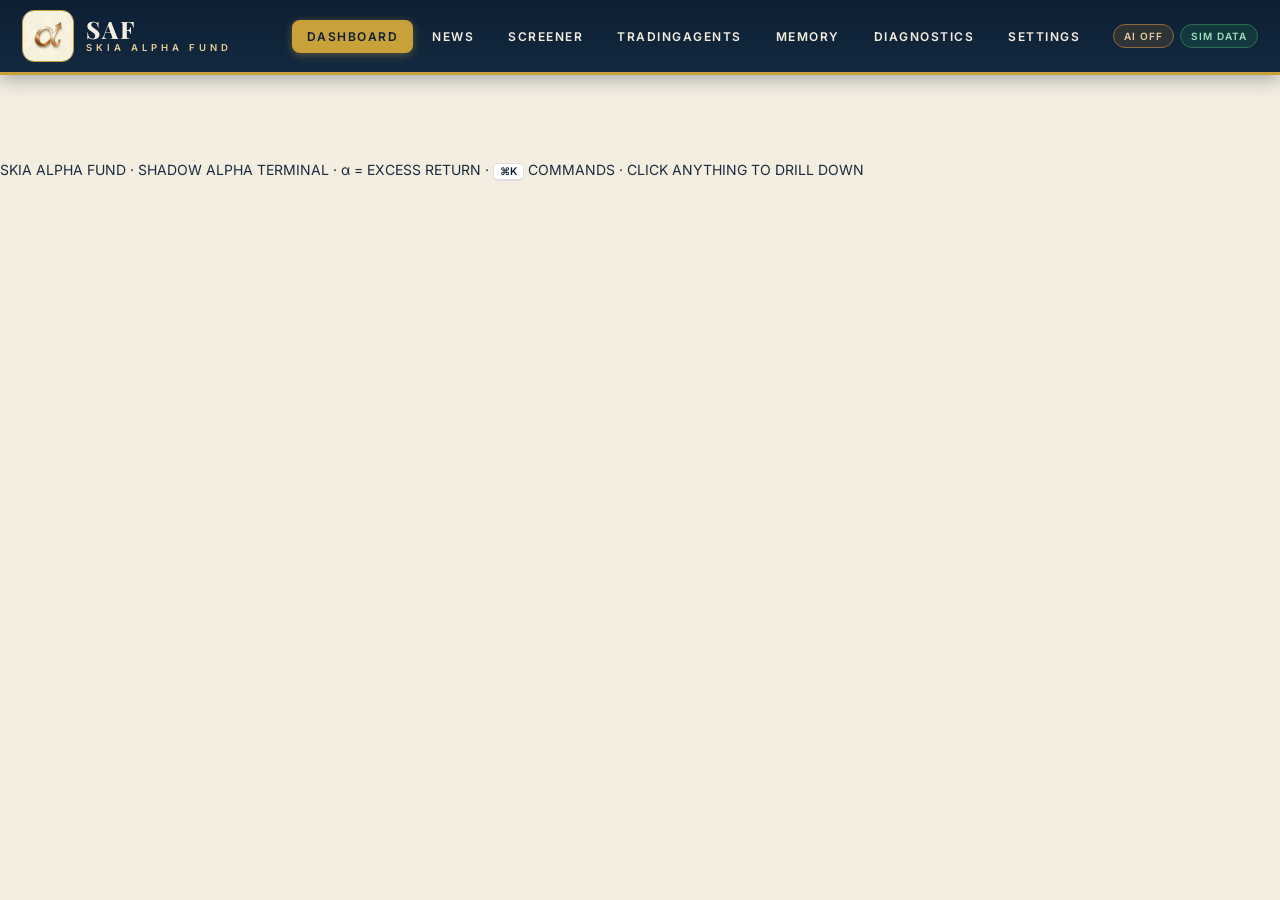
==== index.html @ fcf15acf "Add files via upload" ====
<!DOCTYPE html>
<html lang="en">
<head>
<meta charset="UTF-8">
<meta name="viewport" content="width=device-width, initial-scale=1.0">
<title>Skia Alpha Fund — Terminal</title>
<link rel="icon" type="image/png" href="logo.png">
<link rel="preconnect" href="https://fonts.googleapis.com">
<link rel="preconnect" href="https://fonts.gstatic.com" crossorigin>
<link href="https://fonts.googleapis.com/css2?family=Playfair+Display:wght@600;700;800&family=Inter:wght@400;500;600;700&display=swap" rel="stylesheet">
<style>
:root{--ivory:#f4eee1;--paper:#fbf7ec;--navy:#0d1f33;--navy2:#13293f;--ink:#1a2b40;--gold:#c9a13b;--gold2:#a5762a;--goldL:#e9cf9a;--line:rgba(13,31,51,.14);--pos:#1d7a4f;--neg:#a33535;--hold:#b07d2a}
*{box-sizing:border-box;margin:0;padding:0}
body{background:var(--ivory);color:var(--ink);font-family:Inter,system-ui,sans-serif;font-size:14px;line-height:1.5}
h1,h2,h3,.serif{font-family:'Playfair Display',Georgia,serif;color:var(--navy)}
a.nl{color:var(--navy);text-decoration:none;font-weight:600}
a.nl:hover{color:var(--gold2);text-decoration:underline}
header{position:sticky;top:0;z-index:50;background:linear-gradient(180deg,var(--navy) 0%,var(--navy2) 100%);border-bottom:3px solid var(--gold);padding:10px 22px;display:flex;align-items:center;gap:18px;flex-wrap:wrap;box-shadow:0 4px 18px rgba(13,31,51,.35)}
.brand{display:flex;align-items:center;gap:12px;cursor:pointer}
.brand .emblem{width:52px;height:52px;object-fit:cover;border-radius:12px;border:1px solid var(--gold);background:var(--ivory)}
.brand .saf{font-family:'Playfair Display',serif;font-weight:800;font-size:24px;color:var(--ivory);letter-spacing:2px;line-height:1}
.brand .full{font-size:9.5px;letter-spacing:4px;color:var(--goldL);font-weight:600}
nav{display:flex;gap:4px;flex-wrap:wrap;margin-left:auto}
nav button{background:transparent;border:1px solid transparent;color:var(--ivory);font:600 12px Inter;letter-spacing:1.5px;padding:8px 14px;cursor:pointer;border-radius:8px;text-transform:uppercase;transition:.2s}
nav button:hover{border-color:var(--gold);color:var(--goldL)}
nav button.on{background:var(--gold);color:var(--navy);box-shadow:0 2px 8px rgba(201,161,59,.4)}
.pills{display:flex;gap:6px}
.pill{font:600 10px Inter;letter-spacing:1px;padding:5px 10px;border-radius:20px;border:1px solid}
.pill.ok{color:#9fe0bd;border-color:#2c6e4f;background:rgba(29,122,79,.25)}
.pill.off{color:#e8c9a0;border-color:#8a6a3a;background:rgba(176,125,42,.18)}
main{max-width:1280px;margin:0 auto;padding:24px 18px 60px}
.wrap{display:flex;flex-direction:column;gap:18px;animation:up .35s ease}
@keyframes up{from{opacity:0;transform:translateY(8px)}to{opacity:1;transform:none}}
.card{background:var(--paper);border:1px solid var(--line);border-radius:14px;padding:20px 22px;box-shadow:0 2px 10px rgba(13,31,51,.06)}
.card h1{font-size:24px;margin-bottom:2px}
.card h2{font-size:17px;padding-bottom:8px;margin-bottom:12px;border-bottom:2px solid transparent;border-image:linear-gradient(90deg,var(--gold),transparent) 1}
.sub{color:#6b7787;font-size:12px;margin-bottom:12px}
.row{display:flex;gap:8px;flex-wrap:wrap;align-items:center}
input,select{font:500 13px Inter;padding:9px 12px;border:1px solid var(--line);border-radius:9px;background:#fff;color:var(--ink);outline:none}
input:focus,select:focus{border-color:var(--gold);box-shadow:0 0 0 3px rgba(201,161,59,.18)}
.btn{background:var(--navy);color:var(--ivory);border:none;border-radius:9px;padding:10px 16px;font:600 12.5px Inter;letter-spacing:.6px;cursor:pointer;transition:.2s}
.btn:hover{background:var(--navy2);box-shadow:0 0 0 3px rgba(201,161,59,.3)}
.btn.gold{background:linear-gradient(135deg,var(--gold2),var(--gold) 45%,var(--goldL));color:var(--navy)}
.btn.ghost{background:transparent;color:var(--navy);border:1px solid var(--navy)}
.btn:disabled{opacity:.5;cursor:wait}
.grid2{display:grid;grid-template-columns:2fr 1fr;gap:18px}
.grid-tools{display:grid;grid-template-columns:250px 1fr;gap:18px}
@media(max-width:960px){.grid2,.grid-tools{grid-template-columns:1fr}}
.tools{display:flex;flex-direction:column;gap:6px}
.tools button{text-align:left;background:#fff;border:1px solid var(--line);border-radius:10px;padding:11px 14px;font:600 12.5px Inter;color:var(--ink);cursor:pointer;transition:.15s}
.tools button:hover{border-color:var(--gold);background:#fffdf6}
.tools button.on{background:var(--navy);color:var(--ivory);border-color:var(--navy)}
.tbl{overflow-x:auto}
table{width:100%;border-collapse:collapse;font-size:12.5px}
th{font:700 10.5px Inter;letter-spacing:1.4px;text-transform:uppercase;color:var(--navy);text-align:left;padding:8px 10px;border-bottom:2px solid var(--gold)}
td{padding:7px 10px;border-bottom:1px solid var(--line);vertical-align:top}
tr:hover td{background:rgba(201,161,59,.07)}
td.r,th.r{text-align:right}td.c,th.c{text-align:center}
.dim{color:#9aa5b1}.pos{color:var(--pos);font-weight:600}.neg{color:var(--neg);font-weight:600}
.secrow td{background:rgba(13,31,51,.05);font-weight:700;color:var(--gold2);letter-spacing:1px}
.sig{font:700 10px Inter;letter-spacing:.8px;padding:4px 9px;border-radius:14px;white-space:nowrap}
.sig.buy,.sig.pass{color:#fff;background:var(--pos)}.sig.sell,.sig.fail{color:#fff;background:var(--neg)}
.sig.hold,.sig.watch{color:#fff;background:var(--hold)}.sig.none{color:#8a94a2;background:#e8e4d8}
.panel{border:1px solid var(--line);border-left:4px solid var(--gold);border-radius:10px;background:#fff;padding:14px 16px;margin:10px 0}
.panel.buy{border-left-color:var(--pos)}.panel.sell{border-left-color:var(--neg)}.panel.hold{border-left-color:var(--hold)}
.panel h3{font-size:14px;margin-bottom:6px}
pre.memo{white-space:pre-wrap;font:12.5px/1.6 Inter;color:var(--ink)}
.stage{display:flex;gap:14px;position:relative;padding-bottom:18px}
.stage::before{content:"";position:absolute;left:17px;top:36px;bottom:0;width:2px;background:linear-gradient(var(--gold),rgba(201,161,59,.15))}
.stage:last-child::before{display:none}
.stage .n{width:36px;height:36px;flex:none;border-radius:50%;background:var(--navy);color:var(--goldL);font:700 14px 'Playfair Display';display:flex;align-items:center;justify-content:center;border:2px solid var(--gold)}
.stage .b{flex:1;min-width:0}
.stage h3{font-size:14px}
.stage .txt{font-size:12.5px;color:#415062;max-height:220px;overflow:auto;background:#fff;border:1px solid var(--line);border-radius:8px;padding:10px 12px;margin-top:6px;white-space:pre-wrap}
.loader{display:inline-block;width:14px;height:14px;border:2px solid var(--gold);border-top-color:transparent;border-radius:50%;animation:sp .8s linear infinite;vertical-align:-2px}
@keyframes sp{to{transform:rotate(360deg)}}
.chip{display:inline-block;background:#fff;border:1px solid var(--line);border-radius:14px;padding:3px 10px;margin:2px;font:600 11px Inter;color:var(--navy)}
.stepper{display:flex;align-items:center;gap:8px}
.stepper button{width:26px;height:26px;border-radius:7px;border:1px solid var(--line);background:#fff;cursor:pointer;font-weight:700}
.stepper .v{width:26px;text-align:center;font-weight:700;color:var(--navy)}
.kv{display:grid;grid-template-columns:170px 1fr;gap:6px 14px;font-size:12.5px}
.kv b{color:var(--navy)}
.bar{height:8px;border-radius:5px;background:#e8e2d2;overflow:hidden}
.bar i{display:block;height:100%;background:linear-gradient(90deg,var(--gold2),var(--goldL))}
details{margin:6px 0}summary{cursor:pointer;font-weight:600;color:var(--navy)}
[data-ticker],[data-basket]{cursor:pointer}
#mbg{display:none;position:fixed;inset:0;background:rgba(13,31,51,.55);backdrop-filter:blur(3px);z-index:100;align-items:flex-start;justify-content:center;padding:4vh 16px;overflow:auto}
.modal{background:var(--paper);border-radius:16px;border-top:5px solid var(--gold);max-width:900px;width:100%;padding:22px 26px;position:relative;animation:up .25s;box-shadow:0 20px 60px rgba(0,0,0,.4)}
.modal .x{position:absolute;top:12px;right:12px}
/* ═══ PATCH 1 — UX additions ═══ */
#toasts{position:fixed;bottom:18px;right:18px;z-index:200;display:flex;flex-direction:column;gap:8px}
.toast{background:var(--navy);color:var(--ivory);border-left:4px solid var(--gold);border-radius:10px;padding:10px 14px;font:500 12.5px Inter;box-shadow:0 8px 24px rgba(13,31,51,.35);max-width:340px;transition:opacity .4s}
.toast.err{border-left-color:var(--neg)}.toast.ok{border-left-color:var(--pos)}
.spark{vertical-align:middle}
kbd{background:#fff;border:1px solid var(--line);border-bottom-width:2px;border-radius:5px;padding:1px 6px;font:600 10.5px Inter;color:var(--navy)}
#pal{position:fixed;inset:0;background:rgba(13,31,51,.55);backdrop-filter:blur(3px);z-index:150;display:flex;justify-content:center;padding-top:12vh}
.palbox{background:var(--paper);border-top:5px solid var(--gold);border-radius:14px;width:min(560px,92vw);padding:12px;box-shadow:0 20px 60px rgba(0,0,0,.4);height:max-content}
.palbox input{width:100%}
.palit{padding:9px 12px;border-radius:8px;cursor:pointer;font:500 13px Inter}
.palit:hover{background:rgba(201,161,59,.16)}
@media(max-width:720px){nav{overflow-x:auto;width:100%;margin-left:0}header{padding:10px 12px}}
</style>
</head>
<body>
<header>
  <div class="brand" id="brand" title="Open brand system">
    <img src="logo.png" class="emblem" alt="Skia Alpha Fund emblem" onerror="this.style.display='none'">
    <div><div class="saf">SAF</div><div class="full">SKIA ALPHA FUND</div></div>
  </div>
  <nav id="nav">
    <button data-tab="dash" class="on">Dashboard</button>
    <button data-tab="news">News</button>
    <button data-tab="screener">Screener</button>
    <button data-tab="agents">TradingAgents</button>
    <button data-tab="memory">Memory</button>
    <button data-tab="diag">Diagnostics</button>
    <button data-tab="settings">Settings</button>
  </nav>
  <div class="pills"><span class="pill off" id="pillAI">AI OFF</span><span class="pill ok" id="pillData">SIM DATA</span></div>
</header>
<main id="main"></main>
<div id="mbg"><div class="modal"><button class="btn ghost x" data-close>✕</button><h2 id="mtitle"></h2><div id="mbody"></div></div></div>
<footer>SKIA ALPHA FUND · SHADOW ALPHA TERMINAL · α = EXCESS RETURN · <kbd>⌘K</kbd> COMMANDS · CLICK ANYTHING TO DRILL DOWN</footer>

<script>
"use strict";
const $=s=>document.querySelector(s);
const sleep=ms=>new Promise(r=>setTimeout(r,ms));
const clamp=(a,b,v)=>Math.max(a,Math.min(b,v));
function fmtPct(v){if(v==null||isNaN(v))return'<span class="dim">—</span>';return v>=0?`<span class="pos">▲ +${v.toFixed(2)}%</span>`:`<span class="neg">▼ ${v.toFixed(2)}%</span>`;}
function fmtMC(mc){if(mc==null)return"—";if(mc>=1e12)return"$"+(mc/1e12).toFixed(2)+"T";if(mc>=9e8)return"$"+(mc/1e9).toFixed(2)+"B";if(mc>=1e6)return"$"+(mc/1e6).toFixed(1)+"M";return"$"+Math.round(mc).toLocaleString();}
function downloadCSV(name,rows){const csv=rows.map(r=>r.map(c=>'"'+String(c??"").replace(/"/g,'""')+'"').join(",")).join("\n");const a=document.createElement("a");a.href=URL.createObjectURL(new Blob([csv],{type:"text/csv"}));a.download=name;a.click();}
function xmur3(str){let h=1779033703^str.length;for(let i=0;i<str.length;i++){h=Math.imul(h^str.charCodeAt(i),3432918353);h=h<<13|h>>>19;}return()=>{h=Math.imul(h^h>>>16,2246822507);h=Math.imul(h^h>>>13,3266489909);return(h^=h>>>16)>>>0;};}
function mulberry32(a){return()=>{a|=0;a=a+0x6D2B79F5|0;let t=Math.imul(a^a>>>15,1|a);t=t+Math.imul(t^t>>>7,61|t)^t;return((t^t>>>14)>>>0)/4294967296;};}
const rngFor=t=>mulberry32(xmur3("SAF:"+t))();
function extractJSON(text){if(!text)return null;try{return JSON.parse(text);}catch(e){}const m=text.match(/\{[\s\S]*\}/);if(m){try{return JSON.parse(m[0]);}catch(e){}}return null;}
function emblem(size){return `<img src="logo.png" alt="SAF" style="width:${size}px;height:${size}px;object-fit:cover;border-radius:${Math.round(size/8)}px;filter:drop-shadow(0 3px 6px rgba(13,31,51,.25))" onerror="this.outerHTML='<span style=font-size:${size}px>α</span>'">";}
/* ═══ TRADINGVIEW CHARTS (lazy) ═══ */
function tvSymbol(t){const S={".DE":"XETRA:",".ST":"STO:",".AS":"AMS:",".PA":"EPA:",".L":"LSE:",".OL":"OSE:",".VI":"VIE:",".SW":"SWX:",".T":"TSE:"};
for(const s in S)if(t.endsWith(s))return S[s]+t.slice(0,-s.length);
if(["UMICY","SMSMY","YARIY","AMSYF","SDVKY","FLIDY","GLNCY"].includes(t)||/^[A-Z]{4,5}Y$/.test(t))return "OTC:"+t;
return t;}
function tvChart(t,h){const sym=tvSymbol(t);return `<iframe loading="lazy" title="TradingView ${t}" src="https://s.tradingview.com/widgetembed/?frameElementId=tv_${t.replace(/\W/g,"")}&symbol=${encodeURIComponent(sym)}&interval=D&hidesidetoolbar=0&hidetoptoolbar=0&symboledit=1&style=1&theme=light&locale=en&withdateranges=1&allow_symbol_change=1&save_image=0" style="width:100%;height:${h||420}px;border:none;border-radius:10px;background:#fff"></iframe>`;}

/* ═══ CONFIG / PERSISTENCE ═══ */
const LS={get(k,d){try{const v=localStorage.getItem(k);return v?JSON.parse(v):d;}catch(e){return d;}},set(k,v){try{localStorage.setItem(k,JSON.stringify(v));}catch(e){}}};

const _s=LS.get("saf_settings",{key:"",live:false,deep:"llama-3.3-70b-versatile",fast:"llama-3.1-8b-instant",rounds:2});
if(!_s.deep||_s.deep.indexOf("gpt-oss-120b")!==-1)_s.deep="llama-3.3-70b-versatile";
if(!_s.fast||_s.fast.indexOf("gpt-oss-20b")!==-1)_s.fast="llama-3.1-8b-instant";
const state={tab:"dash",settings:_s,lastScreen:null};
const memory=LS.get("saf_memory",[]);
const aiLog=LS.get("saf_ai_log",[]);
let PIPE_CANCEL=false;

/* ═══ BASKETS + SECTIONS ═══ */
const BASKETS={
"🧠 JIM SIMONS (RenTech)":{NVDA:1,PLTR:1,UTHR:1,META:1,AAPL:1,VRSN:1,EXEL:1,KGC:1,SPOT:1,NFLX:1,HOOD:1,GOOGL:1},
"🏛️ PELOSI TRACKER":{NVDA:1,MSFT:1,AAPL:1,GOOGL:1,AMZN:1,PANW:1,CRM:1,TEM:1},
"🐻 BURRY TRACKER":{AMZN:1,VIST:1,VST:1,AEP:1,DTE:1},
"🦉 BUFFETT TRACKER":{AAPL:1,BAC:1,CVX:1,OXY:1,KO:1,AXP:1,MMM:1},
"🦁 ACKMAN TRACKER":{GOOGL:1,META:1,CMG:1,NFLX:1,QSR:1,HLT:1,UBER:1},
"🧠 DRUCKENMILLER TRACKER":{NVDA:1,MSFT:1,LLY:1,UNH:1,VRT:1,GE:1,VRTX:1},
"🏭 CITADEL TRACKER":{SPY:1,QQQ:1,IWM:1,AAPL:1,MSFT:1},
"🎯 INVERSE CRAMER (Bear ETFs)":{SQQQ:1,SH:1,SPXU:1},
"🤖 AI WORLD WAR III":{LMT:1,RTX:1,NOC:1,PLTR:1,NVDA:1,GD:1,SMH:1},
"🧬 GENOME (Biotech Innovation)":{AMGN:2,GILD:2,VRTX:2,REGN:2,MRNA:1.5,BNTX:1.5,ALNY:1.5,IONS:1.5,CRSP:1,NTLA:1,BEAM:1,EDIT:1},
"⛏️ TERRA (Global Commodities)":{XOM:2,CVX:2,OXY:1.5,FCX:1.5,NEM:1.5,GLD:1.5,MOS:1,CF:1,CORN:1,PHO:1.5,AWK:1},
"🤖 NEXUS (AI Tech Infrastructure)":{NVDA:3,AMD:2,AVGO:2,TSM:2,MSFT:2,GOOGL:2,AMZN:2,META:1.5,PLTR:1.5,NOW:1,SNOW:1,VRT:1},
"💧 WATER (AI Cooling + Scarcity)":{PHO:1,FIW:1,AWK:1,XYL:1,ECL:1,VRT:1},
"⚙️ FLUID & MEMBRANE BOTTLENECKS":{FLS:2,ROP:2,DD:1.5,XYL:1.5,VRT:1.5},
"⚔️ AGRO-CHEM MONOPOLIES (War Squeeze)":{NTR:2.5,MOS:2,CF:2,YARIY:1.5,FMC:1},
"🌾 CROP YIELD SHORTAGE":{DBA:3,WEAT:2,CORN:2},
"🚢 BULK CHEMICAL FREIGHT":{ZIM:2,FLNG:2,INSW:1.5},
"🕵️ BORDER & AML TECH":{PLTR:2,RTX:1.5,NICE:1.5,GD:1},
"🥇 GOLD MINERS (Traditional)":{NEM:2,GOLD:2,AEM:2,GDX:1.5,GDXJ:1},
"👑 GOLD ROYALTY (Pick & Shovel)":{FNV:2.5,WPM:2.5,RGLD:2,OR:1.5},
"♻️ E-WASTE & URBAN MINING":{UMICY:2.5,"NDA.DE":2.5,"BOL.ST":2,GLNCY:1.5,"5711.T":2,"5713.T":1.5,"5714.T":1.5,"5857.T":1,SMSMY:1.5,NUE:1,CLH:1,"JMAT.L":1.5,"TOM.OL":1,"ANDR.VI":1,AREC:.5},
"🏦 GOLD BULLION & ETFs":{GLD:3,IAU:2,PHYS:1.5,RING:1},
"🔧 MINING CAPEX (Equipment)":{CAT:2.5,SDVKY:2,"EPI-B.ST":1.5,FLIDY:1},
"🌿 EU CANNABIS INFRASTRUCTURE":{"MTRS.ST":2.5,TT:1.5,"LIGHT.AS":2,"SRT.DE":2,LIN:1.5,"AI.PA":1.5,"SAP.DE":1.5,ZBRA:1},
"🦷 DENTAL DISRUPTION (Watch to Short)":{NVST:2,XRAY:2,HSIC:1.5,IDXX:1},
"🛡️ DRONES & EDGE AI (New Primes)":{AVAV:2.5,KTOS:2,RCAT:1},
"🧠 EDGE AI & SENSORS":{AMBA:2,TDY:2,MRCY:1.5},
"🛡️ C-UAS & AI SURVEILLANCE":{AXON:2.5,PLTR:2.5,LHX:1.5},
"🧲 RARE EARTH (Drone Motors)":{MP:3},
"⚛️ QUANTUM BOTTLENECKS":{MKSI:3,COHR:2.5,"OXIG.L":2,"PFV.DE":2,LITE:1.5},
"🔦 SENSORS & PHOTODETECTORS":{"6965.T":3,TDY:2,AMSYF:1.5,IPGP:1.5,LASR:1},
"🎲 PURE-PLAY QUANTUM (High Risk)":{IONQ:2.5,RGTI:1.5,QBTS:1.5,QUBT:.5,ARQQ:.5},
"🏛️ QUANTUM GIANTS (Safe Anchors)":{IBM:2,GOOGL:2,HON:2,MSFT:1.5},
"❄️ HELIUM & CRYOGENIC GASES":{LIN:3,APD:2},
"📡 RF & CONTROL ELECTRONICS":{KEYS:2,ADI:2,AMD:1.5},
"🏭 BIOTECH FOUNDRIES (CDMOs)":{TMO:3,DHR:2.5,"LONN.SW":2,BIO:1.5},
"❄️ COLD CHAIN & GLASS":{CYRX:2.5,SHTPY:2,GLW:1.5},
"📋 CROs (Trial Managers)":{IQV:2.5,MEDP:2,LH:1.5},
"🔬 LIFE SCIENCE TOOLS":{ILMN:2,WAT:2,A:1.5},
"🔬 PHARMA GLASS MONOPOLY":{SHTPY:3,STVN:2.5,"GXI.DE":2},
"🪟 SPECIALTY GLASS INFRASTRUCTURE":{GLW:3,"7741.T":2,"5201.T":1.5},
"🧩 VIAL ECOSYSTEM":{WST:3,MTD:1.5},
"⛏️ BORON RAW MATERIALS":{RIO:3,MOS:1.5,NTR:1.5,LIN:1},
"📏 SPY (S&P 500)":{SPY:1},"📏 QQQ (Nasdaq 100)":{QQQ:1},"📏 XBI (Biotech ETF)":{XBI:1},"📏 GSG (Commodity ETF)":{GSG:1},"📏 SMH (Chip ETF)":{SMH:1},"📏 GLD (Gold ETF)":{GLD:1}};
const SECTIONS={"🎮 AUTOPILOT TRACKERS":["🧠 JIM SIMONS (RenTech)","🏛️ PELOSI TRACKER","🐻 BURRY TRACKER","🦉 BUFFETT TRACKER","🦁 ACKMAN TRACKER","🧠 DRUCKENMILLER TRACKER","🏭 CITADEL TRACKER","🎯 INVERSE CRAMER (Bear ETFs)","🤖 AI WORLD WAR III"],
"📊 CUSTOM INDICES":["🧬 GENOME (Biotech Innovation)","⛏️ TERRA (Global Commodities)","🤖 NEXUS (AI Tech Infrastructure)"],
"💧 WATER":["💧 WATER (AI Cooling + Scarcity)","⚙️ FLUID & MEMBRANE BOTTLENECKS"],
"⚔️ FERTILIZER / WAR SQUEEZE":["⚔️ AGRO-CHEM MONOPOLIES (War Squeeze)","🌾 CROP YIELD SHORTAGE","🚢 BULK CHEMICAL FREIGHT","🕵️ BORDER & AML TECH"],
"🥇 GOLD & E-WASTE":["🥇 GOLD MINERS (Traditional)","👑 GOLD ROYALTY (Pick & Shovel)","♻️ E-WASTE & URBAN MINING","🏦 GOLD BULLION & ETFs","🔧 MINING CAPEX (Equipment)"],
"🌿 EU CANNABIS INFRA":["🌿 EU CANNABIS INFRASTRUCTURE"],"🦷 DENTAL DISRUPTION":["🦷 DENTAL DISRUPTION (Watch to Short)"],
"🛡️ NEXT-GEN WARFARE":["🛡️ DRONES & EDGE AI (New Primes)","🧠 EDGE AI & SENSORS","🛡️ C-UAS & AI SURVEILLANCE","🧲 RARE EARTH (Drone Motors)"],
"⚛️ QUANTUM COMPUTING":["⚛️ QUANTUM BOTTLENECKS","🔦 SENSORS & PHOTODETECTORS","🎲 PURE-PLAY QUANTUM (High Risk)","🏛️ QUANTUM GIANTS (Safe Anchors)","❄️ HELIUM & CRYOGENIC GASES","📡 RF & CONTROL ELECTRONICS"],
"🧬 BIOTECH INFRASTRUCTURE":["🏭 BIOTECH FOUNDRIES (CDMOs)","❄️ COLD CHAIN & GLASS","📋 CROs (Trial Managers)","🔬 LIFE SCIENCE TOOLS"],
"🔬 BOROSILICATE & BORON":["🔬 PHARMA GLASS MONOPOLY","🪟 SPECIALTY GLASS INFRASTRUCTURE","🧩 VIAL ECOSYSTEM","⛏️ BORON RAW MATERIALS"],
"📏 BENCHMARKS":["📏 SPY (S&P 500)","📏 QQQ (Nasdaq 100)","📏 XBI (Biotech ETF)","📏 GSG (Commodity ETF)","📏 SMH (Chip ETF)","📏 GLD (Gold ETF)"]};
(function(){const c=LS.get("saf_custom",{});for(const k in c){if(!BASKETS[k])BASKETS[k]=c[k];else Object.assign(BASKETS[k],c[k]);}})();
function add_to_saf(ticker,weight,basket){if(!BASKETS[basket])BASKETS[basket]={};BASKETS[basket][ticker]=weight;const c=LS.get("saf_custom",{});if(!c[basket])c[basket]={};c[basket][ticker]=weight;LS.set("saf_custom",c);}
const uniqueTickers=()=>[...new Set(Object.values(BASKETS).flatMap(h=>Object.keys(h)))];

/* ═══ UNIVERSE ═══ */
let UNIVERSE=LS.get("saf_universe",null)||{"Specialty Chemicals":["LIN","APD","SHW","PPG","ECL","DD","ALB","FMC","MOS","CF","NTR","CE","ASH","OLN","WLK","TROX"],
"Industrial Equipment":["CAT","PH","ITT","FLS","ROP","IEX","CMI","DOV","ETN","EMR","HON","MMM","MIDD","GTLS","XMTR"],
"Life Science Tools":["TMO","DHR","A","WAT","MTD","ILMN","PKI","BRKR","MKSI","KEYS","TECH","RVTY","AZTA"],
"Semicon Equipment":["AMAT","LRCX","KLAC","ASML","TER","ONTO","COHU","ENTG","UCTT"],
"Specialty Glass":["GLW","STVN","SHTPY","GXI.DE","IP","PKG","AMCR","SEE","ATR","BERY"],
"Critical Minerals":["FCX","NEM","GOLD","AEM","RIO","BHP","SCCO","MP","UUUU","CCJ","TMC","LAC"],
"Shipping & Freight":["ZIM","INSW","FLNG","STNG","TNK","DHT","OET","TGS","FRO","EURN"],
"Water & Environmental":["XYL","AWK","WMS","AOS","PENT","TTEK","DAR"],
"Defense & Aerospace":["LMT","RTX","NOC","GD","LHX","HII","AVAV","KTOS","MRCY","HEI"],
"Sensors & Connectors":["TDY","TEL","APH","ADI","TXN","MCHP","ON","AMBA","IPGP","LASR","COHR","LITE"],
"Energy Infrastructure":["OXY","XOM","CVX","VST","CEG","NRG","ET","KMI"],
"MedTech & Diagnostics":["ISRG","DXCM","PODD","BSX","ZBH","WST","COO","STE"]};
const saveUniverse=()=>LS.set("saf_universe",UNIVERSE);
const universeTickers=()=>[...new Set(Object.values(UNIVERSE).flat())];
function sectorOf(t){for(const s in UNIVERSE)if(UNIVERSE[s].includes(t))return s;return null;}

/* ═══ DATA LAYER v2 — INSTANT SIM + LIVE UPGRADE (Yahoo→Stooq, TTL) ═══ */
const GRID=(()=>{const d=[];let x=new Date();while(d.length<400){const w=x.getDay();if(w!==0&&w!==6)d.unshift(new Date(x));x.setDate(x.getDate()-1);}return d;})();
const seriesCache=new Map();
function simSeries(t){const rnd=rngFor(t);const base=8+Math.pow(rnd(),1.7)*680;let drift=(rnd()-0.38)*0.0016;let vol=0.012+rnd()*0.022;if(t==="SPY"){drift=0.0007;vol=0.010;}let p=base;const out=[];for(let i=0;i<GRID.length;i++){const n=(rnd()+rnd()+rnd()-1.5)/1.5;p*=1+drift+vol*n;out.push({t:GRID[i],p});}return out;}
function getSeriesSync(t){if(seriesCache.has(t))return seriesCache.get(t);const s=simSeries(t);seriesCache.set(t,s);return s;}
const TTL_MS=15*60*1000;const seriesTTL=new Map();const liveStats={ok:0,fail:0};
function stooqSym(t){const m={".DE":".de",".ST":".st",".AS":".as",".PA":".fr",".L":".uk",".SW":".sw",".OL":".ol",".VI":".vi",".T":".jp"};
for(const s in m)if(t.endsWith(s))return t.slice(0,-s.length)+m[s];
return t.toLowerCase().replace(/[^a-z0-9.]/g,"");}
async function fetchStooq(t){for(const px of[u=>"https://api.allorigins.win/raw?url="+encodeURIComponent(u),u=>"https://api.codetabs.com/v1/proxy?quest="+encodeURIComponent(u)]){try{
const r=await fetch(px("https://stooq.com/q/d/l/?s="+stooqSym(t)+"&i=d"),{signal:timeoutSignal(7000)});if(!r.ok)continue;
const csv=await r.text();const lines=csv.trim().split("\n");if(lines.length<120||!/close/i.test(lines[0]))continue;
const out=[];for(let i=1;i<lines.length;i++){const c=lines[i].split(",");const p=parseFloat(c[4]),dt=new Date(c[0]);if(isFinite(p)&&!isNaN(dt))out.push({t:dt,p});}
if(out.length>100)return out;}catch(e){}}return null;}
async function fetchLive(t){const url="https://query1.finance.yahoo.com/v8/finance/chart/"+encodeURIComponent(t)+"?range=1y&interval=1d";
const pxs=[u=>"https://api.allorigins.win/raw?url="+encodeURIComponent(u),u=>"https://api.codetabs.com/v1/proxy?quest="+encodeURIComponent(u),u=>"https://corsproxy.io/?url="+encodeURIComponent(u)];
for(const px of pxs){try{const r=await fetch(px(url),{signal:timeoutSignal(6000)});if(!r.ok)continue;const d=await r.json();
const res=d.chart&&d.chart.result&&d.chart.result[0];if(!res)continue;
const ts=res.timestamp||[],cl=((res.indicators||{}).quote||[{}])[0].close||[];const out=[];
for(let i=0;i<ts.length;i++)if(cl[i]!=null)out.push({t:new Date(ts[i]*1000),p:cl[i]});
if(out.length>100)return out;}catch(e){}}
return fetchStooq(t);}
async function mapConcurrent(items,fn,limit){limit=limit||8;const out=new Array(items.length);let i=0;const w=[];for(let k=0;k<Math.min(limit,items.length);k++)w.push((async()=>{while(true){const idx=i++;if(idx>=items.length)return;out[idx]=await fn(items[idx]);}})());await Promise.all(w);return out;}
let liveDashDone=false;
async function liveRefresh(tickers,done){let ok=0,fail=0;
await mapConcurrent(tickers,async t=>{const s=await fetchLive(t);if(s){seriesCache.set(t,s);seriesTTL.set(t,Date.now());ok++;}else fail++;},8);
liveStats.ok=ok;liveStats.fail=fail;pills();if(ok&&done)done();}

/* ═══ NEWS WIRE v3 — CORS-native first, proxies as backup ═══ */
const newsCache=new Map();
function timeoutSignal(ms){const c=new AbortController();setTimeout(()=>c.abort(),ms);return c.signal;}
function dec(s){const t=document.createElement("textarea");t.innerHTML=s;return t.value;}
function fmtGD(d){try{d=String(d||"");if(d.length<8)return"";return new Date(d.slice(0,4)+"-"+d.slice(4,6)+"-"+d.slice(6,8)).toLocaleDateString();}catch(e){return"";}}
function dedupe(items){const seen=new Set();return items.filter(h=>{const k=(h.title||"").toLowerCase();if(!k||seen.has(k))return false;seen.add(k);return true;});}
async function fetchRaw(url){const pxs=[u=>u,
u=>"https://api.allorigins.win/raw?url="+encodeURIComponent(u),
u=>"https://api.codetabs.com/v1/proxy?quest="+encodeURIComponent(u),
u=>"https://corsproxy.io/?url="+encodeURIComponent(u)];
for(const px of pxs){try{const r=await fetch(px(url),{signal:timeoutSignal(4000)});if(!r.ok)continue;let t=await r.text();if(!t||t.length<40)continue;
if(t.trim().startsWith('{"contents"')){try{t=JSON.parse(t).contents||"";}catch(e){t="";}}
if(t&&t.length>40)return t;}catch(e){}}return null;}
function parseNewsJSON(txt){try{const d=JSON.parse(txt);return dedupe((d.news||[]).slice(0,10).map(n=>({title:n.title||"",source:n.publisher||"Yahoo Finance",date:n.providerPublishTime?new Date(n.providerPublishTime*1000).toLocaleDateString():"",link:n.link||""})));}catch(e){return[];}}
function parseRSS(xml){try{const doc=new DOMParser().parseFromString(xml,"text/xml");if(doc.querySelector("parsererror"))return[];return dedupe([...doc.querySelectorAll("item")].slice(0,10).map(i=>({title:(i.querySelector("title")?.textContent||"").trim(),source:(i.querySelector("source")?.textContent||"").trim(),date:new Date(i.querySelector("pubDate")?.textContent||Date.now()).toLocaleDateString(),link:i.querySelector("link")?.textContent||""})));}catch(e){return[];}}
async function fetchNews(q){q=(q||"").trim();if(!q)return[];const key=q.toUpperCase();const hit=newsCache.get(key);if(hit&&Date.now()-hit.ts<300000)return hit.items;
const t0=Date.now();const done=items=>{items=dedupe(items).slice(0,10);newsCache.set(key,{ts:Date.now(),items});return items;};
try{const g=await fetch("https://api.gdeltproject.org/api/v2/doc/doc?query="+encodeURIComponent(q)+"&timespan=7d&mode=ArtList&format=json&maxrecords=10",{signal:timeoutSignal(5000)});
if(g.ok){const d=await g.json();const arts=(d.articles||[]).map(a=>({title:dec(a.title||""),source:(a.domain||"")+(a.sourcecountry?" · "+a.sourcecountry:""),date:fmtGD(a.seendate),link:a.url||""})).filter(h=>h.title&&h.link);
if(arts.length)return done(arts);}}catch(e){}
if(Date.now()-t0<8000){try{const r=await fetch("https://api.rss2json.com/v1/api.json?rss_url="+encodeURIComponent("https://news.google.com/rss/search?q="+encodeURIComponent(q)+"&hl=en-US&gl=US&ceid=US:en"),{signal:timeoutSignal(5000)});
if(r.ok){const d=await r.json();if(d&&d.status==="ok"&&d.items&&d.items.length){const items=d.items.slice(0,10).map(it=>({title:dec((it.title||"").replace(/<[^>]+>/g,"")),source:it.author||"Google News",date:new Date(it.pubDate).toLocaleDateString(),link:it.link||""}));if(items.length)return done(items);}}}catch(e){}}
if(Date.now()-t0<10000){const txt=await fetchRaw("https://query1.finance.yahoo.com/v1/finance/search?q="+encodeURIComponent(q)+"&newsCount=10&quotesCount=0&enableFuzzyQuery=false");if(txt){const items=parseNewsJSON(txt);if(items.length)return done(items);}}
if(Date.now()-t0<10000&&/^[A-Z0-9.\-]{1,8}$/.test(q)){const txt=await fetchRaw("https://feeds.finance.yahoo.com/rss/2.0/headline?s="+encodeURIComponent(q)+"&region=US&lang=en-US");if(txt){const items=parseRSS(txt);if(items.length)return done(items);}}
if(Date.now()-t0<10000){const txt=await fetchRaw("https://news.google.com/rss/search?q="+encodeURIComponent(q)+"&hl=en-US&gl=US&ceid=US:en");if(txt){const items=parseRSS(txt);if(items.length)return done(items);}}
return[];}

/* ═══ POLYMARKET INTEL ═══ */
function pmParse(data){const evs=Array.isArray(data)?data:(data&&data.events)||[];const out=[];
for(const ev of evs){const ms=ev.markets||[ev];for(const m of ms){try{
const oc=JSON.parse(m.outcomes||"[]");const pr=JSON.parse(m.outcomePrices||"[]");
let yes=null;for(let i=0;i<oc.length;i++)if(/yes/i.test(oc[i]))yes=parseFloat(pr[i]);
if(yes==null&&pr.length)yes=parseFloat(pr[0]);
const slug=m.slug||ev.slug||"";
out.push({q:m.question||ev.title||"",yes:yes,vol:parseFloat(m.volume24hr||m.volume||0),end:String(m.endDate||ev.endDate||"").slice(0,10),link:slug?"https://polymarket.com/event/"+slug:""});
}catch(e){}}}
return out.sort((a,b)=>b.vol-a.vol);}
async function fetchPolymarket(q,limit){limit=limit||8;
const url=q?"https://gamma-api.polymarket.com/public-search?q="+encodeURIComponent(q)+"&limit_per_type="+limit
:"https://gamma-api.polymarket.com/events?active=true&closed=false&order=volume24hr&ascending=false&limit="+limit;
const txt=await fetchRaw(url);if(!txt)return[];try{return pmParse(JSON.parse(txt)).slice(0,limit);}catch(e){return[];}}
function pmQueryFor(sector){const s=(sector||"").toLowerCase();
if(/defen|aerospace|war/.test(s))return "taiwan conflict";
if(/energy|oil|gas/.test(s))return "oil prices";
if(/gold|metal|mining/.test(s))return "recession";
if(/biotech|pharma|life/.test(s))return "fda";
if(/semicon|technolog|software|ai/.test(s))return "china chips";
if(/ship|freight/.test(s))return "trade tariffs";
if(/bank|financ/.test(s))return "fed rate cut";
return "fed rate cut";}
function pmCards(items){return items.length?items.map(m=>`<div class="panel"><div class="row" style="justify-content:space-between;align-items:center"><b>${m.q}</b>${m.link?`<a class="nl" href="${m.link}" target="_blank" rel="noopener">open ↗</a>`:""}</div>
<div class="bar" style="margin:6px 0"><i style="width:${Math.round((m.yes??0.5)*100)}%"></i></div>
<div class="sub" style="margin:0">YES ${m.yes!=null?Math.round(m.yes*100)+"%":"—"} · 24h vol $${Math.round(m.vol/1000)}K${m.end?" · ends "+m.end:""}</div></div>`).join(""):`<div class="panel sell">No Polymarket data (offline / API blocked).</div>`;}

/* ═══ QUANT MATH v2 — bar-indexed returns + risk metrics ═══ */
const BARS={1:1,7:5,30:21,90:63,180:126,365:252};
function periodReturn(s,days){if(!s||s.length<2)return null;
if(days==="YTD"){const yr=s[s.length-1].t.getFullYear();const yp=s.filter(q=>q.t.getFullYear()===yr);return yp.length<2?null:(s[s.length-1].p-yp[0].p)/yp[0].p*100;}
const n=BARS[days]??Math.max(1,Math.round(days/7*5));const i=s.length-1-n;if(i<0)return null;return(s[s.length-1].p-s[i].p)/s[i].p*100;}
function maxDrawdown(s){let pk=-1e18,m=0;for(const q of s){if(q.p>pk)pk=q.p;const d=(q.p-pk)/pk;if(d<m)m=d;}return m*100;}
function pearson(x,y){const n=Math.min(x.length,y.length);if(n<61)return null;const a=x.slice(-n),b=y.slice(-n);const ra=[],rb=[];for(let i=1;i<n;i++){ra.push((a[i].p-a[i-1].p)/a[i-1].p);rb.push((b[i].p-b[i-1].p)/b[i-1].p);}let mx=0,my=0;for(let i=0;i<ra.length;i++){mx+=ra[i];my+=rb[i];}mx/=ra.length;my/=ra.length;let sxy=0,sx=0,sy=0;for(let i=0;i<ra.length;i++){const dx=ra[i]-mx,dy=rb[i]-my;sxy+=dx*dy;sx+=dx*dx;sy+=dy*dy;}return sx&&sy?sxy/Math.sqrt(sx*sy):null;}
const smaLast=(s,n)=>s.length<n?null:s.slice(-n).reduce((a,q)=>a+q.p,0)/n;
function rsiLast(s,p=14){if(s.length<p+1)return null;let g=0,l=0;for(let i=s.length-p;i<s.length;i++){const d=s[i].p-s[i-1].p;if(d>=0)g+=d;else l-=d;}g/=p;l/=p;return l===0?100:100-100/(1+g/l);}
function emaArr(v,k){const c=2/(k+1);const o=[v[0]];for(let i=1;i<v.length;i++)o.push(v[i]*c+o[i-1]*(1-c));return o;}
function macdLast(s){const c=s.map(q=>q.p);const e12=emaArr(c,12),e26=emaArr(c,26);const m=c.map((_,i)=>e12[i]-e26[i]);const sg=emaArr(m,9);return{macd:m.at(-1),signal:sg.at(-1),hist:m.at(-1)-sg.at(-1)};}
function indicators(s){const c=s.map(q=>q.p);const r=[];for(let i=1;i<c.length;i++)r.push((c[i]-c[i-1])/c[i-1]);const mean=r.reduce((a,b)=>a+b,0)/(r.length||1);const vol=Math.sqrt(r.reduce((a,b)=>a+(b-mean)**2,0)/(r.length||1))*Math.sqrt(252);const m20=smaLast(s,20);const std20=Math.sqrt(s.slice(-20).reduce((a,q)=>a+(q.p-m20)**2,0)/20);return{close:c.at(-1),sma20:m20,sma50:smaLast(s,50),sma200:smaLast(s,200),rsi:rsiLast(s),...macdLast(s),bbU:m20+2*std20,bbL:m20-2*std20,atr:s.length>15?Math.abs(c.at(-1)-c.at(-2)):0,annVol:vol,r5:periodReturn(s,5),r20:periodReturn(s,20)};}
function shadowAlphaScore(s,spy){if(!s||s.length<100)return null;const ytd=periodReturn(s,"YTD")||0,m1=periodReturn(s,30)||0;const above=s.at(-1).p>smaLast(s,50)?1:0;const trend=clamp(0,25,ytd*0.25+m1*0.25+above*8);let corr=pearson(s,spy);if(corr==null)corr=0.5;const indep=clamp(0,25,(1-Math.abs(corr))*30);const spyYtd=periodReturn(spy,"YTD")||0;const rs=clamp(0,25,(ytd-spyYtd)*0.4+12);const mdd=maxDrawdown(s);const c=s.map(q=>q.p);const r=[];for(let i=1;i<c.length;i++)r.push((c[i]-c[i-1])/c[i-1]);const vol=Math.sqrt(r.reduce((a,b)=>a+b*b,0)/r.length)*Math.sqrt(252);const stab=clamp(0,25,25-vol*25-Math.abs(mdd)*0.4);return{price:+c.at(-1).toFixed(2),ytd:+ytd.toFixed(2),correlation:+corr.toFixed(3),max_dd:+mdd.toFixed(2),trend:+trend.toFixed(1),independence:+indep.toFixed(1),rel_strength:+rs.toFixed(1),stability:+stab.toFixed(1),total:+(trend+indep+rs+stab).toFixed(1)};}
function synthFund(t,s){const rnd=rngFor("FUND:"+t);const price=s.at(-1).p;const gm=0.15+rnd()*0.55;return{name:t+" — "+(sectorOf(t)||"Global Infrastructure")+" Holdings",sector:sectorOf(t)||"Industrials",marketCap:3e8+Math.pow(rnd(),2)*2.7e12,price,avgVolume:Math.round(5e4+rnd()*2e7),grossMargin:gm,operMargin:gm*0.45,forwardPE:8+rnd()*32};}

/* ═══ QUANT PACK v2 — Sharpe · Sortino · Beta · basket NAV · SVG charts ═══ */
const retArr=s=>{const r=[];for(let i=1;i<s.length;i++)r.push((s[i].p-s[i-1].p)/s[i-1].p);return r;};
function sharpeOf(s,rf=0.04){const r=retArr(s);if(r.length<30)return null;const m=r.reduce((a,b)=>a+b,0)/r.length;const sd=Math.sqrt(r.reduce((a,b)=>a+(b-m)**2,0)/(r.length-1))*Math.sqrt(252);return sd?+(((m*252-rf)/sd)).toFixed(2):null;}
function sortinoOf(s,rf=0.04){const r=retArr(s);if(r.length<30)return null;const m=r.reduce((a,b)=>a+b,0)/r.length;const dn=r.filter(x=>x<0);if(!dn.length)return null;const dd=Math.sqrt(dn.reduce((a,b)=>a+b*b,0)/dn.length)*Math.sqrt(252);return dd?+(((m*252-rf)/dd)).toFixed(2):null;}
function betaOf(s,b){const n=Math.min(s.length,b.length);if(n<61)return null;const rs=retArr(s.slice(-n)),rb=retArr(b.slice(-n));const mb=rb.reduce((a,x)=>a+x,0)/rb.length;
const cov=rs.reduce((a,x,i)=>a+x*(rb[i]-mb),0)/(rs.length-1);const vb=rb.reduce((a,x)=>a+(x-mb)**2,0)/(rb.length-1);return vb?+(cov/vb).toFixed(2):null;}
function retMap(t){const s=getSeriesSync(t);const m=new Map();for(let i=1;i<s.length;i++)m.set(+s[i].t,s[i].p/s[i-1].p-1);return m;}
function basketSeries(h,normTo=100){const names=Object.keys(h);if(!names.length)return[];const tot=names.reduce((a,t)=>a+h[t],0);
const rms=names.map(retMap);const all=new Set();rms.forEach(m=>[...m.keys()].forEach(k=>all.add(k)));
const ds=[...all].sort((a,b)=>a-b);let prev=normTo;const out=[];
for(const d of ds){let rp=0,w=0;names.forEach((n,k)=>{const r=rms[k].get(d);if(r!=null){rp+=r*h[n];w+=h[n];}});
if(w>=tot*0.5){prev*=1+rp/w;out.push({t:new Date(d),p:prev});}}return out;}
function spark(sv,w=104,hh=24,col){if(!sv||sv.length<2)return"";const ps=sv.map(q=>q.p);const mn=Math.min(...ps),mx=Math.max(...ps),rg=(mx-mn)||1;
const pts=ps.map((p,i)=>`${(i/(ps.length-1)*w).toFixed(1)},${(hh-2-(p-mn)/rg*(hh-4)).toFixed(1)}`).join(" ");
const c=col||(ps[ps.length-1]>=ps[0]?"#1d7a4f":"#a33535");
return `<svg class="spark" width="${w}" height="${hh}" viewBox="0 0 ${w} ${hh}"><polyline fill="none" stroke="${c}" stroke-width="1.6" points="${pts}"/></svg>`;}
function dualChart(sa,sb,la,lb,w=1140,h=230){const cut=Date.now()-182*864e5;
const fa=(sa||[]).filter(q=>+q.t>=cut),fb=(sb||[]).filter(q=>+q.t>=cut);
if(fa.length<10||fb.length<10)return"<span class='dim'>not enough data</span>";
const na=fa[0].p,nb=fb[0].p;const all=[...fa.map(q=>q.p/na),...fb.map(q=>q.p/nb)];const mn=Math.min(...all),mx=Math.max(...all),rg=(mx-mn)||1;
const X=i=>i/(fa.length-1)*w,Y=v=>h-8-(v-mn)/rg*(h-28);
const pa=fa.map((q,i)=>`${X(i).toFixed(1)},${Y(q.p/na).toFixed(1)}`).join(" ");
const pb=fb.map((q,i)=>`${X(i).toFixed(1)},${Y(q.p/nb).toFixed(1)}`).join(" ");
const ra=(fa[fa.length-1].p/na-1)*100,rb=(fb[fb.length-1].p/nb-1)*100;
return `<svg width="100%" viewBox="0 0 ${w} ${h}" preserveAspectRatio="none" style="background:#fff;border:1px solid var(--line);border-radius:10px">
<polyline fill="none" stroke="#9aa5b1" stroke-width="1.6" stroke-dasharray="4 3" points="${pb}"/>
<polyline fill="none" stroke="#0d1f33" stroke-width="2.2" points="${pa}"/>
<text x="8" y="16" font-size="11" font-family="Inter" font-weight="700" fill="#0d1f33">${la}  ${ra>=0?"+":""}${ra.toFixed(1)}%</text>
<text x="8" y="30" font-size="11" font-family="Inter" fill="#8a94a2">${lb}  ${rb>=0?"+":""}${rb.toFixed(1)}%</text></svg>`;}

/* ═══ LLM LAYER — self-healing model chain + auto-detect ═══ */
const MODEL_FALLBACKS=["llama-3.3-70b-versatile","llama-3.1-8b-instant","meta-llama/llama-4-scout-17b-16e-instruct","qwen/qwen3-32b","openai/gpt-oss-20b","openai/gpt-oss-120b"];
async function llm(system,user,{model,temperature=0.7,json=false}={}){const st=state.settings;if(!st.key)return null;let useJson=json;
const chain=[model||st.deep,st.deep,...MODEL_FALLBACKS,st.fast].filter((v,i,a)=>v&&a.indexOf(v)===i);
for(const m of chain){for(let a=1;a<=2;a++){try{const body={model:m,messages:[{role:"system",content:system},{role:"user",content:user}],temperature,max_tokens:2048};if(useJson)body.response_format={type:"json_object"};
const r=await fetch("https://api.groq.com/openai/v1/chat/completions",{method:"POST",headers:{"Content-Type":"application/json",Authorization:"Bearer "+st.key},body:JSON.stringify(body)});
if(r.status===429){await sleep(4000*a);continue;}
if(!r.ok){const txt=await r.text();if(/response_format|json/i.test(txt)&&useJson){useJson=false;continue;}if(/not_found|decommissioned|404|model/i.test(txt))break;continue;}
const d=await r.json();const c=(d.choices?.[0]?.message?.content||"").trim();if(c)return c;break;}catch(e){await sleep(1200);}}}
return null;}
async function listGroqModels(){if(!state.settings.key)return[];try{const r=await fetch("https://api.groq.com/openai/v1/models",{headers:{Authorization:"Bearer "+state.settings.key},signal:timeoutSignal(8000)});if(!r.ok)return[];const d=await r.json();return(d.data||[]).map(m=>m.id);}catch(e){return[];}}
async function autodetectModels(){const live=await listGroqModels();if(!live.length)return null;
const pick=(pref,rx)=>{if(pref&&pref.indexOf("gpt-oss-120b")===-1&&live.includes(pref))return pref;for(const m of MODEL_FALLBACKS)if(live.includes(m))return m;return live.find(m=>rx&&rx.test(m))||live[0];};
const deep=pick(state.settings.deep,/70b|versatile|scout/);const fast=pick(state.settings.fast,/8b|instant/);
if(deep)state.settings.deep=deep;if(fast)state.settings.fast=fast;LS.set("saf_settings",state.settings);return{live,deep,fast};}
async function groqPing(model){try{const r=await fetch("https://api.groq.com/openai/v1/chat/completions",{method:"POST",headers:{"Content-Type":"application/json",Authorization:"Bearer "+state.settings.key},body:JSON.stringify({model,messages:[{role:"user",content:"Reply with the single word: OK"}],temperature:0,max_tokens:16})});const t=await r.text();if(!r.ok)return "HTTP "+r.status+" "+t.slice(0,70);const d=JSON.parse(t);return(d.choices?.[0]?.message?.content||"").trim()||"empty content";}catch(e){return "error: "+String(e).slice(0,60);}}
const AI=()=>!!state.settings.key;
function saveAI(type,data){aiLog.push({type,date:new Date().toISOString(),data});if(aiLog.length>100)aiLog.shift();LS.set("saf_ai_log",aiLog);}

/* ═══ AGENT PROMPTS ═══ */
const P={
TECH:`You are the MARKET (TECHNICAL) ANALYST at a quantitative trading firm.
Goal: Analyze market trends using technical indicators (SMA, RSI, MACD, Bollinger Bands, ATR).
Interpret momentum, trend strength, volatility regime, support/resistance.
End with a 'Key Points Summary' of 3-5 bullets. Cite actual numbers.`,
NEWS:`You are the NEWS ANALYST at a quantitative trading firm.
When analyzing headlines, cross-reference against these supply-chain signals:
- Congressional trading disclosures (Pelosi, bipartisan stock ban votes)
- 13F filing season (Burry, Ackman, Druckenmiller position changes)
- Semiconductor bottleneck keywords: CoWoS, ABF substrate, HBM3e
- Geopolitical disruption: sanctions designations, arms trafficking route shifts
- Physical constraints: transformer lead times, CDMO capacity, helium-3 shortage
Score news impact from -1.0 to +1.0. State score first.
End with a 'Key Points Summary' of 3-5 bullets.`,
SENT:`You are the SOCIAL MEDIA / SENTIMENT ANALYST at a quantitative trading firm.
Goal: Gauge crowd and GEOPOLITICAL sentiment.
Look for 'Shadow Supply Chain' signals: 'port seizure', 'dark fleet', 'sanctions evasion', 'dual-use smuggling', 'precursor shortage', 'cartel disruption'.
Score sentiment from -1.0 (Supply Shock/Bearish) to +1.0 (Clear/Bullish).
State score first. Under 100 words.`,
FUND:`You are the FUNDAMENTALS ANALYST at a quantitative trading firm.
Goal: Analyze and evaluate company financials and stock performance.
Assess profitability, growth, valuation, liquidity, leverage, analyst targets, insider/institutional holdings.
End with a 'Key Points Summary' stating under/overvalued assessment.`,
GEOPOL:`You are the GEOPOLITICAL / SHADOW SUPPLY CHAIN ANALYST.
Goal: Assess how illicit supply chain disruptions, sanctions enforcement,
and organized crime dynamics create pricing power for LEGITIMATE companies.
Signals to watch:
- Cocaine/narcotics route disruptions → precursor chemical demand shifts
- Arms trafficking corridor changes → defense prime contract acceleration
- Sanctions evasion crackdowns → commodity rerouting → freight rate spikes
- Wildlife/timber trafficking enforcement → legal substitute demand
Score geopolitical risk premium from -1.0 (stable) to +1.0 (severe disruption).
State the score first. Under 200 words.
IMPORTANT INTERPRETATION: A HIGH score (+) means disruption is WORSENING,
which is BEARISH for broad markets but BULLISH for physical-bottleneck /
Shadow Alpha assets (they gain pricing power). Flag this explicitly.`,
BULL:`You are the BULLISH RESEARCHER. Build the strongest evidence-based case FOR investing.
Directly counter the bear's points. Cite numbers from the analyst reports. Max 200 words.`,
BEAR:`You are the BEARISH RESEARCHER. Build the strongest evidence-based case AGAINST investing.
Directly counter the bull's points. Cite numbers from the analyst reports. Max 200 words.`,
JUDGE:`You are the DEBATE FACILITATOR. Review the debate transcript and select the prevailing perspective.
Return ONLY valid JSON: {"winner": "BULL" or "BEAR", "confidence": 0.0-1.0, "rationale": "..."}`,
TRADER:`You are the TRADER. Synthesize analyst reports, the debate outcome, and your past decisions
(reflect on what worked and what failed). Decide action, timing, and sizing.
Return ONLY valid JSON: {"action": "BUY" or "SELL" or "HOLD", "position_pct": 0-100, "confidence": 0.0-1.0, "rationale": "...", "stop_loss_pct": 0-100, "take_profit_pct": 0-100}
NOTE: The GEOPOLITICAL analyst's score is a RISK PREMIUM score, not a sentiment score.
A high geopolitical score (+) favors Shadow Alpha bottleneck assets (BUY signal for them)
even when general sentiment is bearish. Weigh this accordingly.`,
RISK_AGG:`You are the RISKY ANALYST. Advocate high-reward, high-risk strategies; challenge excessive caution. Max 120 words.`,
RISK_NEU:`You are the NEUTRAL ANALYST. Provide a balanced perspective; suggest hedges, scaling, partial sizing. Max 120 words.`,
RISK_SAFE:`You are the SAFE ANALYST. Emphasize conservative strategy and risk mitigation; flag drawdown risk, suggest cuts or veto. Max 120 words.`,
RISK_JUDGE:`You are the RISK REPORT MANAGER. Weigh the three risk perspectives and adjust the trader's plan within prudent risk constraints.
Return ONLY valid JSON: {"adjusted_action": "BUY" or "SELL" or "HOLD", "adjusted_position_pct": 0-100, "risk_score": 1-10, "risk_notes": "..."}`,
MANAGER:`You are the FUND MANAGER with final authority. Review the trader's plan and risk-team adjustments; approve, modify, or veto.
Return ONLY valid JSON: {"approved": true or false, "final_action": "BUY" or "SELL" or "HOLD", "final_position_pct": 0-100, "notes": "..."}`,
CORRELATE:`You are the SKIA ALPHA FUND PORTFOLIO STRATEGIST.
You specialize in Shadow Alpha: physical bottlenecks, oligopolies, supply chain choke points.
Given a ticker and its analysis, determine:
1. Which existing SAF basket it belongs to (or suggest a new basket name)
2. The appropriate weight (0.5, 1.0, 1.5, 2.0, 2.5, 3.0)
3. How it correlates with existing holdings
4. Whether it strengthens or dilutes the thesis
Return ONLY JSON:
{"recommended_basket": "...", "new_basket_needed": true/false, "new_basket_name": "...", "suggested_weight": 0.5-3.0, "correlation_notes": "...", "thesis_fit": "STRONG"|"MODERATE"|"WEAK", "rationale": "..."}`,
DEEP:`You are the FUND MANAGER at the Skia Alpha Fund (SAF).
You write the final investment memo by synthesizing:
- Quantitative screening data (trend, correlation, relative strength, stability)
- Fundamental metrics (margins, market cap, valuation)
- Shadow Alpha bottleneck assessment
Write a concise investment memo (max 300 words) with:
1. VERDICT: BUY / WATCH / SKIP
2. THESIS: One paragraph on WHY this is a Shadow Alpha play
3. RISK: The single biggest risk
4. CATALYST: What event would confirm the thesis
5. SIZING: Suggested weight (0.5x / 1x / 2x / 3x)
6. GEOPOLITICAL ANGLE: Does this asset BENEFIT from supply-chain disruption?
(If yes, higher disruption = stronger thesis.)
Be decisive. Be specific. Cite numbers.`,
BOTTLE:`You are a SHADOW ALPHA BOTTLENECK ANALYST at a macro hedge fund.
You evaluate whether a company is a TRUE bottleneck/monopoly using 6 criteria.
Score each criterion 1-5 based on what you know about the company:
1. Market Concentration: Do ≤5 companies control >70% of supply?
2. Substitutability: Is there NO viable alternative?
3. Capital Intensity: Would it take >$1B and >5 years to build a competitor?
4. Regulatory Moat: Are there permits/patents blocking new entrants?
5. Demand Inelasticity: Will buyers pay ANY price?
6. Cross-Sector Demand: Needed by MULTIPLE growing industries?
Return ONLY valid JSON:
{"ticker": "...", "company_name": "...", "what_they_do": "...", "scores": {"market_concentration": N, "substitutability": N, "capital_intensity": N, "regulatory_moat": N, "demand_inelasticity": N, "cross_sector_demand": N}, "total": N, "reasoning": {...}, "verdict": "TRUE BOTTLENECK" or "NOT A BOTTLENECK", "key_risk": "..."}`,
SUPPLY:`You are a SHADOW ALPHA SUPPLY CHAIN ANALYST at a macro hedge fund.
Your philosophy: Don't buy the end product. Buy the physical bottleneck that enables it.
You identify oligopolies, monopolies, and choke points in supply chains.
You think in second-order effects: "If X scales 100x, what physically breaks first?"
Given a trend or demand signal, you must:
1. Map the complete physical supply chain (raw materials → components → equipment → logistics)
2. Identify the TOP 3 choke points (who controls the bottleneck?)
3. Suggest specific publicly-traded tickers for each bottleneck
4. Explain WHY each is a bottleneck (market concentration, no substitutes, high capex barriers)
Return ONLY valid JSON:
{"trend": "...", "supply_chain": ["layer1", ...], "bottlenecks": [{"name": "...", "why_bottleneck": "...", "tickers": ["T1","T2"], "market_concentration": "high/medium/low", "substitutability": "none/limited/many"}], "top_pick": "TICKER", "thesis_summary": "..."}`};

/* ═══ SIM ENGINE ═══ */
const HL=["13F filings show mega-cap managers adding to bottleneck suppliers","Congressional trading disclosure flags semiconductor equipment purchases","Sanctions enforcement tightens; freight rates on chemical tankers spike","CoWoS capacity remains sold out through next year","Helium-3 supply tightens as quantum programs scale","CDMO lead times stretch to 18 months on biotech demand","Transformer lead times exceed 100 weeks; grid buildout accelerates","Dark fleet rerouting disrupts refined product flows","Rare-earth export controls discussed; drone-motor makers scramble","Pharma glass capacity booked out; vial ecosystem at full utilization"];
function simReports(t,ind,fund,score){const rnd=rngFor("RPT:"+t);const pick=[0,1,2].map(()=>Math.floor(rnd()*HL.length));const newsScore=+(rnd()-0.4).toFixed(2);const sentScore=+(rnd()*1.1-0.5).toFixed(2);const geoScore=+(rnd()-0.2).toFixed(2);
return{technical:`Price $${ind.close.toFixed(2)} | SMA20/50/200 ${ind.sma20?.toFixed(2)}/${ind.sma50?.toFixed(2)}/${ind.sma200?.toFixed(2)}\nRSI14 ${ind.rsi?.toFixed(1)} — ${ind.rsi>70?"overbought":ind.rsi>55?"constructive momentum":ind.rsi>40?"neutral":"oversold"}\nMACD hist ${ind.hist>=0?"+":""}${ind.hist?.toFixed(2)}; ATR ${ind.atr?.toFixed(2)}\nKey Points Summary:\n• ${ind.close>ind.sma50?"Above":"Below"} 50-DMA, ${ind.close>ind.sma200?"above":"below"} 200-DMA\n• 5d ${ind.r5?.toFixed(1)}% / 20d ${ind.r20?.toFixed(1)}%\n• Ann. vol ${(ind.annVol*100).toFixed(0)}%`,
news:`Impact score: ${newsScore>=0?"+":""}${newsScore}\n• ${HL[pick[0]]}\n• ${HL[pick[1]]}\n• ${HL[pick[2]]}`,
sentiment:`Score: ${sentScore>=0?"+":""}${sentScore}\nCrowd ${sentScore>0.2?"constructive":sentScore<-0.2?"fearful (contrarian interest)":"mixed"}; shadow-supply-chain chatter ${geoScore>0.4?"elevated":"quiet"}.`,
fundamentals:`Gross margin ${(fund.grossMargin*100).toFixed(1)}% / op ${(fund.operMargin*100).toFixed(1)}% | Fwd P/E ${fund.forwardPE?.toFixed(1)} | Cap ${fmtMC(fund.marketCap)}\n${fund.grossMargin>0.4?"High margins = pricing power (bottleneck signal).":fund.forwardPE<15?"Modest valuation.":"Premium valuation requires durable growth."}`,
geopolitical:`Risk-premium score: ${geoScore>=0?"+":""}${geoScore}\n${geoScore>0.3?"Disruption WORSENING → bearish broad market, BULLISH for Shadow Alpha bottleneck assets. Flag explicitly.":"Disruption contained; risk premium modest."}`,
newsScore,sentScore,geoScore};}
function simPipeline(t,ind,fund,score,rpt){const rnd=rngFor("PIP:"+t);
const bull=`Momentum confirms: YTD ${score.ytd}% with SPY corr only ${score.correlation}. Gross margin ${(fund.grossMargin*100).toFixed(0)}% = pricing power. Geopolitical premium +${rpt.geoScore} accrues to choke-point owners. Independence ${score.independence}/25 = true alpha.`;
const bear=`Valuation risk: fwd P/E ${fund.forwardPE.toFixed(1)}. MDD ${score.max_dd}% and vol ${(ind.annVol*100).toFixed(0)}% imply a rough ride. RSI ${ind.rsi?.toFixed(0)} leaves ${ind.rsi>60?"overbought correction":"momentum doubt"} open.`;
const winBull=(score.total>=50&&score.ytd>=0);
const verdict={winner:winBull?"BULL":"BEAR",confidence:+(0.55+rnd()*0.35).toFixed(2),rationale:winBull?"Trend + independence + pricing power outweigh valuation.":"Risk/reward skewed by valuation and volatility."};
const buy=winBull&&score.total>=45;
const trader={action:buy?"BUY":(!winBull&&score.ytd<-10?"SELL":"HOLD"),position_pct:buy?clamp(10,100,Math.round(score.total+rnd()*20)):0,confidence:verdict.confidence,rationale:buy?"Accumulate physical bottleneck; uncorrelated alpha.":"Wait for better entry.",stop_loss_pct:8+Math.round(rnd()*4),take_profit_pct:15+Math.round(rnd()*10)};
const riskScore=clamp(1,10,Math.round(ind.annVol*20+Math.abs(score.max_dd)*0.15));
const risk={Aggressive:"Size up — asymmetry is the point.",Neutral:"Scale in; hedge with SPY puts.",Safe:"Drawdown "+score.max_dd+"% unacceptable at full size."};
const riskAdj={adjusted_action:riskScore>=8&&trader.action==="BUY"?"HOLD":trader.action,adjusted_position_pct:Math.round(trader.position_pct*(1-riskScore/25)),risk_score:riskScore,risk_notes:"Vol-scaled trim applied."};
const final={approved:true,final_action:riskAdj.adjusted_action,final_position_pct:riskAdj.adjusted_position_pct,notes:"Approved per 5-stage review. Shadow Alpha thesis "+(buy?"intact":"not confirmed")+"."};
return{verdict,bull,bear,risk,riskAdj,trader,final};}

/* ═══ PIPELINE v2 — parallel · cancellable · debate rounds · vol-sizing · Stage VI memo ═══ */
async function runPipeline(t,onStage){PIPE_CANCEL=false;const st=state.settings;
const s=getSeriesSync(t),spy=getSeriesSync("SPY");const ind=indicators(s);const fund=synthFund(t,s);
const score=shadowAlphaScore(s,spy)||{total:0,ytd:0,correlation:.5,max_dd:0,independence:0};const rpt=simReports(t,ind,fund,score);
const alive=()=>!PIPE_CANCEL;
onStage(1,"I. ANALYST TEAM — 5 agents in parallel","running");
const live=(st.useNews!==false)?(await Promise.race([fetchNews(t),sleep(6000).then(()=>[])])||[]):[];
const hlText=live.length?live.map(h=>"• "+h.title+" ("+h.source+")").join("\n"):HL.slice(0,4).map(h=>"• "+h).join("\n");
const pm=(st.usePM!==false)?(await Promise.race([fetchPolymarket(pmQueryFor(fund.sector),4),sleep(4000).then(()=>[])])||[]):[];
const pmTxt=pm.length?"\nPREDICTION MARKET SIGNALS (Polymarket):\n"+pm.map(m=>"• "+m.q+" → YES "+(m.yes!=null?Math.round(m.yes*100)+"%":"?")).join("\n"):"";
const mem=memory.filter(m=>m.ticker===t).slice(-5);
const memTxt=mem.length?mem.map(m=>"- "+m.date+": "+m.action+" @ "+m.position_pct+"% | "+(m.notes||"").slice(0,90)).join("\n"):"No past decisions — first analysis of this ticker.";
const defs=[["technical",P.TECH,"Technical data:\n"+JSON.stringify(ind,null,1)],
["news",P.NEWS,"Recent headlines:\n"+hlText],
["sentiment",P.SENT,"Headlines to score:\n"+hlText.split("\n").slice(0,4).join("\n")+pmTxt],
["fundamentals",P.FUND,"Fundamentals:\n"+JSON.stringify(fund,null,1)],
["geopolitical",P.GEOPOL,"Sector: "+fund.sector+"\nHeadlines:\n"+hlText+pmTxt]];
const outs=await Promise.all(defs.map(async d=>(AI()?await llm(d[1],"Ticker: "+t+"\n"+d[2]):null)));
const analysts={};defs.forEach((d,i)=>analysts[d[0]]=outs[i]||rpt[d[0]]);
if(!alive())return null;
onStage(1,"I. ANALYST TEAM",Object.entries(analysts).map(([k,v])=>"— "+k.toUpperCase()+" —\n"+v).join("\n\n"));
const reportsTxt=Object.entries(analysts).map(([k,v])=>"### "+k.toUpperCase()+" ###\n"+String(v).slice(0,600)).join("\n");
const sp=simPipeline(t,ind,fund,score,rpt);
const rounds=clamp(1,3,st.rounds||1);let bull="",bear="",transcript="";
for(let r=0;r<rounds;r++){onStage(2,"II. BULL vs BEAR — round "+(r+1)+"/"+rounds,"running");
bull=(AI()?await llm(P.BULL,"Ticker: "+t+"\nANALYST REPORTS:\n"+reportsTxt+(transcript?"\nTRANSCRIPT SO FAR (counter the latest points):\n"+transcript:"")):null)||(r?bull:sp.bull);
bear=(AI()?await llm(P.BEAR,"Ticker: "+t+"\nANALYST REPORTS:\n"+reportsTxt+"\nOPPOSING CASE TO REBUT:\n"+bull):null)||(r?bear:sp.bear);
transcript+="\n— Round "+(r+1)+" —\n[BULL]\n"+bull+"\n[BEAR]\n"+bear;
if(!alive())return null;}
let verdict=(AI()?extractJSON(await llm(P.JUDGE,"FULL DEBATE TRANSCRIPT:\n"+transcript,{temperature:.2,json:true})):null);
verdict=verdict&&verdict.winner?verdict:sp.verdict;
onStage(2,"II. VERDICT: "+verdict.winner+" (confidence "+verdict.confidence+")",transcript+"\n\nJUDGE: "+(verdict.rationale||""));
onStage(3,"III. TRADER","running");
const volTxt="\nRealized vol: "+(ind.annVol*100).toFixed(0)+"% annualized. Target portfolio-vol contribution: "+(st.tv||20)+"%. Size the position accordingly.\n";
let trader=(AI()?extractJSON(await llm(P.TRADER,"Ticker: "+t+"\nANALYST REPORTS:\n"+reportsTxt+"\nDEBATE WINNER: "+verdict.winner+" ("+verdict.confidence+")\nJudge: "+(verdict.rationale||"")+volTxt+"YOUR PAST DECISIONS (reflect):\n"+memTxt+"\nReturn ONLY JSON.",{temperature:.3,json:true})):null);
trader=trader&&trader.action?trader:sp.trader;
if(trader.action==="BUY"&&ind.annVol>.05)trader.vol_sized_pct=clamp(5,100,Math.round(trader.position_pct*Math.min(1,(st.tv||20)/(ind.annVol*100))));
onStage(3,"III. TRADER",JSON.stringify(trader,null,1));
if(!alive())return null;
onStage(4,"IV. RISK MANAGEMENT TEAM — 3 analysts in parallel","running");
const risk={};
await Promise.all([["Aggressive",P.RISK_AGG],["Neutral",P.RISK_NEU],["Safe",P.RISK_SAFE]].map(async([k,sys])=>{
risk[k]=(AI()?await llm(sys,"Ticker: "+t+"\nTRADER'S PLAN:\n"+JSON.stringify(trader,null,1)):null)||sp.risk[k];}));
let riskAdj=(AI()?extractJSON(await llm(P.RISK_JUDGE,"TRADER'S PLAN:\n"+JSON.stringify(trader,null,1)+"\nRISK OPINIONS:\n"+Object.entries(risk).map(([k,v])=>"["+k+"] "+v).join("\n")+"\nReturn ONLY JSON.",{temperature:.2,json:true})):null);
riskAdj=riskAdj&&riskAdj.adjusted_action?riskAdj:sp.riskAdj;
if(!alive())return null;
onStage(4,"IV. RISK TEAM",Object.entries(risk).map(([k,v])=>"["+k+"] "+v).join("\n")+"\nADJUSTED: "+JSON.stringify(riskAdj));
onStage(5,"V. FUND MANAGER","running");
let final=(AI()?extractJSON(await llm(P.MANAGER,"TRADER PLAN:\n"+JSON.stringify(trader,null,1)+"\nRISK-ADJUSTED PLAN:\n"+JSON.stringify(riskAdj,null,1)+"\nDEBATE WINNER: "+verdict.winner+"\nReturn ONLY JSON.",{temperature:.2,json:true})):null);
final=final&&final.final_action?final:sp.final;
onStage(5,"V. FUND MANAGER VERDICT",JSON.stringify(final,null,1));
if(!alive())return null;
onStage(6,"VI. AUTO-MEMO","running");
let memo=(AI()?await llm(P.DEEP,"Ticker: "+t+"\nQUANT SCORE:\n"+JSON.stringify(score,null,1)+"\nFUNDAMENTALS:\n"+JSON.stringify(fund,null,1)+"\nPIPELINE RESULT: debate="+verdict.winner+" trader="+trader.action+" FINAL="+final.final_action+" "+final.final_position_pct+"%\nRisk notes: "+(riskAdj.risk_notes||"")+"\nWrite the final investment memo.",{temperature:.4}):null);
if(!memo){const v=score.total>=55?"BUY":score.total>=45?"WATCH":"SKIP";
memo="VERDICT: "+v+"\nTHESIS: independence "+score.independence+"/25, corr "+score.correlation+" — non-consensus physical driver.\nRISK: MDD "+score.max_dd+"%, vol "+(ind.annVol*100).toFixed(0)+"%.\nCATALYST: disruption headline flow / 13F confirmation.\nSIZING: "+final.final_position_pct+"%\nGEOPOLITICAL ANGLE: benefits from supply-chain disruption.";}
onStage(6,"VI. INVESTMENT MEMO",memo);
memory.push({date:new Date().toISOString().slice(0,16).replace("T"," "),ticker:t,action:final.final_action,position_pct:final.final_position_pct,notes:String(final.notes||"").slice(0,200)});
if(memory.length>500)memory.splice(0,memory.length-500);LS.set("saf_memory",memory);
saveAI("pipeline_run",{ticker:t,action:final.final_action,pct:final.final_position_pct});
return{ind,fund,score,verdict,trader,riskAdj,final,memo};}
function makeStages(containerId,prefix){return(n,title,txt)=>{const c=document.getElementById(containerId);if(!c)return;let e=document.getElementById(prefix+n);if(!e){const d=document.createElement("div");d.className="card stage";d.innerHTML=`<div class="n">${n}</div><div class="b"><h3>${title}</h3><div class="txt" id="${prefix}${n}"></div></div>`;c.appendChild(d);e=document.getElementById(prefix+n);}e.innerHTML=txt==="running"?'<span class="loader"></span>':`<pre class="memo">${txt}</pre>`;};}
async function showAssignment(t,res,mount){let asg=null;if(AI())asg=extractJSON(await llm(P.CORRELATE,"TICKER: "+t+"\nANALYSIS RESULTS:\nFund Manager Action: "+res.final.final_action+"\nRisk Score: "+res.riskAdj.risk_score+"/10\nDebate Winner: "+res.verdict.winner+"\nTrader Rationale: "+String(res.trader.rationale||"").slice(0,200)+"\nEXISTING SAF BASKETS:\n"+Object.keys(BASKETS).slice(0,25).map(b=>"- "+b+": "+Object.keys(BASKETS[b]).slice(0,6).join(", ")+"...").join("\n")+"\nDetermine the best basket and weight for this asset.",{temperature:0.3,json:true}));
if(!asg){const rnd=rngFor("COR:"+t);const names=Object.keys(BASKETS);asg={recommended_basket:names[Math.floor(rnd()*names.length)],new_basket_needed:false,suggested_weight:+(0.5+Math.round(rnd()*5)*0.5).toFixed(1),thesis_fit:res.score.total>=55?"STRONG":"MODERATE",rationale:"Heuristic sector fit",correlation_notes:"low corr to book"};}
const bn=(asg.new_basket_needed&&asg.new_basket_name)||asg.recommended_basket||("🆕 "+t+" THESIS");
mount.innerHTML=`<div class="panel"><div class="kv"><b>Recommended basket</b><span>${bn}</span><b>Weight</b><span>${asg.suggested_weight}</span><b>Thesis fit</b><span>${asg.thesis_fit}</span><b>Notes</b><span>${asg.correlation_notes||""} ${asg.rationale||""}</span></div></div><button class="btn">✅ Confirm add to SAF</button>`;
mount.querySelector("button").onclick=()=>{add_to_saf(t,+asg.suggested_weight||1,bn);mount.insertAdjacentHTML("beforeend",`<div class="panel buy">🎉 ${t} is now part of the Skia Alpha Fund! (see Dashboard)</div>`);};}

/* ═══ MODAL SYSTEM + DRILL-DOWN ═══ */
function openModal(title,html){$("#mtitle").innerHTML=title;$("#mbody").innerHTML=html;$("#mbg").style.display="flex";window.scrollTo(0,0);}
function closeModal(){$("#mbg").style.display="none";}
function openBrand(){openModal("🏛️ Skia Alpha Fund — Brand System",`
<div class="row" style="align-items:flex-end;gap:34px;justify-content:center;padding:10px 0">
<div style="text-align:center">${emblem(130)}<div class="sub">Emblem only</div></div>
<div style="text-align:center">${emblem(92)}<div class="serif" style="font-size:32px;font-weight:800;letter-spacing:2px">SAF</div><div class="sub">Logo + SAF</div></div>
<div style="text-align:center">${emblem(70)}<div class="serif" style="font-size:22px;font-weight:800;letter-spacing:2px">SAF</div><div style="height:2px;background:linear-gradient(90deg,transparent,var(--gold),transparent);margin:5px 0"></div><div style="letter-spacing:3.5px;font-weight:600;font-size:11px;color:var(--navy)">SKIA ALPHA FUND</div><div class="sub">Full lockup</div></div></div>
<div class="panel"><h3>Design language</h3>Champagne-gold α whose exit stroke <b>becomes the upward arrow</b> — alpha generation on an upward trajectory, one unbroken form. Navy = trust & discretion, gold = performance & prestige, ivory = private-bank paper. Serif typography = old-money lineage.</div>
<div class="sub">Usage: emblem → favicon/app icon/watermarks · +SAF → dashboard header · full lockup → pitch decks & investor letters.</div>`);}
async function openBasket(name){const h=BASKETS[name];if(!h)return;openModal("🧺 "+name,`<div class="sub"><span class="loader"></span> opening basket…</div>`);
const tot=Object.values(h).reduce((a,b)=>a+b,0);const cache={};for(const t in h)cache[t]=getSeriesSync(t);
const br=d=>{let wr=0,n=0;for(const t in h){const r=periodReturn(cache[t],d);if(r!=null){wr+=r*(h[t]/tot);n++;}}return n?wr:null;};
const bnv=basketSeries(h);
let rows="";for(const t in h){const s=cache[t];rows+=`<tr data-ticker="${t}"><td><b>${t}</b></td><td class="r">${h[t].toFixed(1)} <span class="dim">(${Math.round(h[t]/tot*100)}%)</span></td><td class="r">$${s.at(-1).p.toFixed(2)}</td><td class="r">${fmtPct(periodReturn(s,1))}</td><td class="r">${fmtPct(periodReturn(s,30))}</td><td class="r">${fmtPct(periodReturn(s,"YTD"))}</td></tr>`;}
$("#mbody").innerHTML=`<div class="row" style="margin-bottom:12px"><span class="chip">1D ${fmtPct(br(1))}</span><span class="chip">1W ${fmtPct(br(7))}</span><span class="chip">1M ${fmtPct(br(30))}</span><span class="chip">YTD ${fmtPct(br("YTD"))}</span><span class="chip">${Object.keys(h).length} holdings</span><span class="chip">Sharpe ${sharpeOf(bnv)??"—"}</span></div>
${dualChart(bnv,getSeriesSync("SPY"),name.slice(0,28),"SPY")}
<div class="tbl"><table><tr><th>Ticker (click for dossier)</th><th class="r">Weight</th><th class="r">Price</th><th class="r">1D</th><th class="r">1M</th><th class="r">YTD</th></tr>${rows}</table></div>`;}
async function openTicker(t){openModal("🔍 "+t+" — Dossier",`<div class="sub"><span class="loader"></span> compiling dossier…</div>`);
const s=getSeriesSync(t);const spy=getSeriesSync("SPY");const ind=indicators(s);const sc=shadowAlphaScore(s,spy);const f=synthFund(t,s);const inB=Object.keys(BASKETS).filter(b=>BASKETS[b][t]!=null);
$("#mbody").innerHTML=`<div class="row" style="margin-bottom:10px"><span class="chip">$${ind.close.toFixed(2)}</span><span class="chip">YTD ${fmtPct(sc?sc.ytd:null)}</span><span class="chip">SPY corr ${sc?sc.correlation:"—"}</span><span class="chip">MaxDD ${sc?sc.max_dd:"—"}%</span><span class="chip">Shadow Alpha <b>${sc?sc.total:"—"}/100</b></span></div>
<div class="panel" style="margin:10px 0"><h3>📈 TradingView Chart</h3><div id="tvbox" style="height:420px;display:flex;align-items:center;justify-content:center;background:#fff;border-radius:10px;border:1px solid var(--line)"><span class="loader"></span>&nbsp;chart loading…</div></div>
<div class="grid2" style="gap:12px">
<div class="panel"><h3>Technicals</h3><div class="kv"><b>RSI14</b><span>${ind.rsi?.toFixed(1)}</span><b>MACD / signal</b><span>${ind.macd?.toFixed(2)} / ${ind.signal?.toFixed(2)}</span><b>SMA50 / SMA200</b><span>${ind.sma50?.toFixed(1)} / ${ind.sma200?.toFixed(1)}</span><b>Ann. volatility</b><span>${(ind.annVol*100).toFixed(0)}%</span><b>5d / 20d</b><span>${fmtPct(ind.r5)} / ${fmtPct(ind.r20)}</span></div></div>
<div class="panel"><h3>Fundamentals (est.)</h3><div class="kv"><b>Name</b><span>${f.name}</span><b>Sector</b><span>${f.sector}</span><b>Market cap</b><span>${fmtMC(f.marketCap)}</span><b>Gross margin</b><span>${(f.grossMargin*100).toFixed(1)}%</span><b>Fwd P/E</b><span>${f.forwardPE.toFixed(1)}</span></div></div></div>
${sc?`<div class="panel"><h3>Shadow Alpha score breakdown</h3><div class="kv"><b>Trend</b><span>${sc.trend}/25</span><b>Independence</b><span>${sc.independence}/25</span><b>Relative strength</b><span>${sc.rel_strength}/25</span><b>Stability</b><span>${sc.stability}/25</span></div></div>`:""}
<div class="panel"><h3>SAF cross-reference</h3>${inB.length?inB.map(b=>`<span class="chip" data-basket="${b}">${b} · w${BASKETS[b][t]}</span>`).join(""):"✅ Not yet in SAF — run the pipeline below to add it"}</div>
<div class="panel"><h3>📰 News Wire (click to open source)</h3><div id="mnews"><span class="loader"></span> fetching…</div></div>
<div class="panel"><h3>🎲 Prediction Market Context</h3><div id="mpm"><span class="loader"></span> fetching…</div></div>
<div class="row"><button class="btn gold" id="mrun">▶ Run Pipeline</button><button class="btn ghost" id="mstop" hidden>⏹ Stop</button><button class="btn" id="mmemo">🤖 Fund Manager Memo</button></div>
<div id="mpipe"></div><div id="mfin"></div><div id="mmemobox"></div>`;
setTimeout(()=>{const el=$("#tvbox");if(el)el.outerHTML=tvChart(t,420);},350);
fetchNews(t).then(hs=>{const el=$("#mnews");if(el)el.innerHTML=hs.length?hs.map(h=>`<div style="margin:5px 0">${h.link?`<a class="nl" href="${h.link}" target="_blank" rel="noopener">${h.title} ↗</a>`:`<b>${h.title}</b>`} <span class="dim">— ${h.source} · ${h.date}</span></div>`).join(""):"<span class='dim'>No live headlines (offline / SIM mode).</span>";});
fetchPolymarket(pmQueryFor(f.sector),4).then(items=>{const el=$("#mpm");if(el)el.innerHTML=pmCards(items);});
$("#mstop").onclick=()=>{PIPE_CANCEL=true;toast("Stopping after current stage…","err");};
$("#mrun").onclick=async()=>{$("#mrun").disabled=true;$("#mstop").hidden=false;$("#mpipe").innerHTML="";$("#mfin").innerHTML="";
const res=await runPipeline(t,makeStages("mpipe","M"));
$("#mstop").hidden=true;$("#mrun").disabled=false;
if(!res){toast("⏹ Pipeline stopped","err");return;}
const a=res.final.final_action;const col=a==="BUY"?"buy":a==="SELL"?"sell":"hold";
$("#mfin").innerHTML=`<div class="panel ${col}"><h3 style="font-size:17px">FINAL SIGNAL: ${a} · ${res.final.final_position_pct}% · Approved: ${res.final.approved}</h3><div class="sub">${res.final.notes||""}</div><pre class="memo">${res.memo||""}</pre></div><div id="masg"></div>`;
await showAssignment(t,res,$("#masg"));};
$("#mmemo").onclick=async()=>{$("#mmemobox").innerHTML=`<div class="panel"><span class="loader"></span> writing memo…</div>`;
let memo=AI()?await llm(P.DEEP,"Ticker: "+t+"\nQUANTITATIVE SCORE:\n"+JSON.stringify(sc,null,1)+"\nFUNDAMENTALS:\n"+JSON.stringify(f,null,1)+"\nIN SAF: "+(inB.length?"yes - "+inB.join(", "):"no"),{temperature:0.4}):null;
if(!memo){const v=sc&&sc.total>=55?"BUY":sc&&sc.total>=45?"WATCH":"SKIP";memo=`VERDICT: ${v}\nTHESIS: independence ${sc?sc.independence:"—"}/25 & corr ${sc?sc.correlation:"—"} → non-consensus physical driver.\nRISK: MDD ${sc?sc.max_dd:"—"}%.\nCATALYST: disruption headline flow / 13F confirmation.\nSIZING: ${sc&&sc.total>=65?"2x":sc&&sc.total>=55?"1x":"0.5x"}\nGEOPOLITICAL ANGLE: asset benefits from supply-chain disruption.`;saveAI("deep_analysis",{ticker:t,memo});}
$("#mmemobox").innerHTML=`<div class="panel buy"><pre class="memo">${memo}</pre></div>`;};}
document.addEventListener("click",e=>{
if(e.target.closest("[data-close]")||e.target.id==="mbg"){closeModal();return;}
if(e.target.closest("#brand")){openBrand();return;}
const tk=e.target.closest("[data-ticker]");if(tk){openTicker(tk.dataset.ticker);return;}
const bk=e.target.closest("[data-basket]");if(bk){openBasket(bk.dataset.basket);return;}});

/* ═══ UX CORE v4 — toasts · ⌘K palette · hash router · backups ═══ */
function toast(msg,type){let w=document.getElementById("toasts");if(!w){w=document.createElement("div");w.id="toasts";document.body.appendChild(w);}
const el=document.createElement("div");el.className="toast "+(type||"ok");el.innerHTML=msg;w.appendChild(el);
setTimeout(()=>{el.style.opacity=0;setTimeout(()=>el.remove(),450);},3600);}
window.addEventListener("error",e=>toast("⚠️ "+String(e.message||e).slice(0,120),"err"));
window.addEventListener("unhandledrejection",e=>toast("⚠️ "+String((e.reason&&e.reason.message)||e.reason||"async error").slice(0,120),"err"));
function go(tab,push=true){state.tab=tab;document.querySelectorAll("#nav button").forEach(x=>x.classList.toggle("on",x.dataset.tab===tab));if(push)history.replaceState(null,"","#/"+tab);render();}
function backupAll(){const dump={v:4,date:new Date().toISOString(),settings:state.settings,custom:LS.get("saf_custom",{}),universe:UNIVERSE,memory:memory.slice(-500),aiLog:aiLog.slice(-100)};
const a=document.createElement("a");a.href=URL.createObjectURL(new Blob([JSON.stringify(dump,null,1)],{type:"application/json"}));a.download="skia_alpha_backup.json";a.click();toast("📦 Full backup downloaded");}
function restoreAll(){const inp=document.createElement("input");inp.type="file";inp.accept=".json";
inp.onchange=async()=>{try{const d=JSON.parse(await inp.files[0].text());
if(d.custom)LS.set("saf_custom",d.custom);
if(d.universe){Object.keys(d.universe).forEach(k=>UNIVERSE[k]=d.universe[k]);saveUniverse();}
if(Array.isArray(d.memory)){memory.length=0;memory.push(...d.memory.slice(-500));LS.set("saf_memory",memory);}
if(Array.isArray(d.aiLog)){aiLog.length=0;aiLog.push(...d.aiLog.slice(-100));LS.set("saf_ai_log",aiLog);}
if(d.settings){Object.assign(state.settings,d.settings);LS.set("saf_settings",state.settings);}
toast("✅ Restored — reloading…");setTimeout(()=>location.reload(),900);}catch(e){toast("❌ Invalid backup file","err");}};
inp.click();}
function palette(){const old=$("#pal");if(old){old.remove();return;}
const cmds=[
...["dash","news","screener","agents","memory","diag","settings"].map(t=>({label:{dash:"📊 Dashboard",news:"📰 News Wire",screener:"🔍 Screener",agents:"⚛️ TradingAgents",memory:"🧠 Memory",diag:"🧪 Diagnostics",settings:"⚙️ Settings"}[t],fn:()=>go(t)})),
{label:"💾 Backup everything (JSON)",fn:backupAll},{label:"♻️ Restore backup",fn:restoreAll},
{label:"🔄 Clear cache & repaint",fn:()=>{seriesCache.clear();liveDashDone=false;toast("Cache cleared");render();}},
{label:"🧺 Open random basket",fn:()=>{const k=Object.keys(BASKETS);openBasket(k[Math.floor(Math.random()*k.length)]);}},
{label:"🏛️ Brand system",fn:openBrand}];
const ov=document.createElement("div");ov.id="pal";document.body.appendChild(ov);
ov.innerHTML=`<div class="palbox"><input id="palq" placeholder="Type a command…  (Enter = run · Esc = close)"><div id="pall"></div></div>`;
const list=q=>{const f=cmds.map((c,i)=>[c,i]).filter(x=>x[0].label.toLowerCase().includes(q.toLowerCase()));
$("#pall").innerHTML=f.map((x,j)=>`<div class="palit" data-i="${x[1]}">${x[0].label}</div>`).join("")||'<div class="dim" style="padding:10px">no match</div>';};
list("");$("#palq").focus();$("#palq").oninput=e=>list(e.target.value);
$("#palq").onkeydown=e=>{if(e.key==="Escape")palette();else if(e.key==="Enter"){const it=$("#pall .palit");if(it){cmds[+it.dataset.i].fn();palette();}}};
$("#pall").onclick=e=>{const it=e.target.closest(".palit");if(it){cmds[+it.dataset.i].fn();palette();}};
ov.onclick=e=>{if(e.target.id==="pal")palette();};}
document.addEventListener("keydown",e=>{if((e.ctrlKey||e.metaKey)&&e.key.toLowerCase()==="k"){e.preventDefault();palette();}else if(e.key==="Escape")closeModal();});

/* ═══ ROUTER ═══ */
$("#nav").addEventListener("click",e=>{const b=e.target.closest("button");if(b)go(b.dataset.tab);});
function render(){({dash:renderDash,news:renderNews,screener:renderScreener,agents:renderAgents,memory:renderMemory,diag:renderDiag,settings:renderSettings})[state.tab]();}
function pills(){$("#pillAI").textContent=AI()?"AI LIVE":"AI OFF";$("#pillAI").className="pill "+(AI()?"ok":"off");
const fresh=[...seriesTTL.values()].some(ts=>Date.now()-ts<TTL_MS);
$("#pillData").textContent=fresh?`LIVE ${liveStats.ok}✓${liveStats.fail?" · "+liveStats.fail+"✗":""}`:"SIM DATA";
$("#pillData").className="pill "+(fresh?"ok":"off");}

/* ═══ NEWS TAB ═══ */
function renderNews(){$("#main").innerHTML=`<div class="wrap">
<div class="card"><h1>📰 Shadow Alpha News Wire</h1><div class="sub">Chain: GDELT → rss2json → Yahoo Finance (<b>yf.Ticker().news</b> feed) → RSS · type any asset or theme · <b>click a headline to open the source article</b></div>
<div class="row"><input id="nq" value="NVDA" placeholder="Ticker or theme…" style="width:260px"><button class="btn gold" id="ngo">Load News</button></div>
<div class="row" style="margin-top:8px"><span class="dim" style="font-size:11px">Quick:</span>
<button class="btn ghost nchip" data-nq="NVDA">NVDA</button><button class="btn ghost nchip" data-nq="MKSI">MKSI</button><button class="btn ghost nchip" data-nq="gold price">GOLD</button><button class="btn ghost nchip" data-nq="ZIM">ZIM</button><button class="btn ghost nchip" data-nq="SHTPY">SHTPY</button><button class="btn ghost nchip" data-nq="semiconductor supply chain">SEMIS</button><button class="btn ghost nchip" data-nq="rare earth exports">RARE EARTH</button></div>
<div id="nwire" style="margin-top:14px"></div></div></div>`;
const load=async()=>{const q=$("#nq").value.trim();if(!q)return;$("#nwire").innerHTML='<div class="panel"><span class="loader"></span> fetching headlines…</div>';const hs=await fetchNews(q);
$("#nwire").innerHTML=hs.length?`<div class="sub">${hs.length} headlines for “${q}” · click to open ↗</div>`+hs.map(h=>`<div class="panel">${h.link?`<a class="nl" href="${h.link}" target="_blank" rel="noopener">${h.title} ↗</a>`:`<b>${h.title}</b>`}<div class="dim">${h.source} · ${h.date}</div></div>`).join(""):`<div class="panel sell">No headlines found — needs an internet connection.</div>`;};
$("#ngo").onclick=load;
$("#nq").addEventListener("keydown",e=>{if(e.key==="Enter")load();});
document.querySelectorAll(".nchip").forEach(b=>b.onclick=()=>{$("#nq").value=b.dataset.nq;load();});
load();pills();}

/* ═══ DASHBOARD v2 ═══ */
async function renderDash(skipLive){$("#main").innerHTML=`<div class="wrap">
<div class="card"><h1>🦅 Skia Alpha Fund — Dashboard</h1><div class="sub" id="dsub">loading…</div>
<div class="row"><input id="q" placeholder="🔍 Search ticker…" style="width:220px"><button class="btn" id="ref">🔄 Refresh</button><button class="btn gold" id="exp">💾 Export CSV</button><button class="btn ghost" id="all">🏷️ All Tickers</button></div></div>
<div id="sres"></div>
<div class="grid2"><div class="card"><h2>📈 All Baskets Performance <span class="dim" style="font:400 11px Inter">(click a basket to open it)</span></h2><div class="tbl" id="dt"></div></div>
<div class="card"><h2>🏆 YTD Ranking</h2><div class="tbl" id="rt"></div></div></div>
<div class="card"><h2>📉 Basket vs Benchmark <span class="dim" style="font:400 11px Inter">(normalized · 6M)</span></h2>
<div class="row"><select id="bc">${Object.keys(BASKETS).map(b=>`<option>${b}</option>`).join("")}</select><span class="dim">vs</span>
<select id="bm"><option>SPY</option><option>QQQ</option><option>GLD</option><option>SMH</option><option>XBI</option></select></div>
<div id="cmpchart" style="margin-top:10px"></div></div>
<div class="card" id="allc" hidden><h2>🏷️ All Tickers</h2><div id="at"></div></div></div>`;
const navCache={};const navOf=n=>navCache[n]||(navCache[n]=basketSeries(BASKETS[n]));
$("#ref").onclick=()=>{seriesCache.clear();liveDashDone=false;renderDash();};
$("#exp").onclick=async()=>{const rows=[["Basket","Ticker","Weight","Price","YTD_%"]];for(const b in BASKETS)for(const t in BASKETS[b]){const s=getSeriesSync(t);rows.push([b,t,BASKETS[b][t],s.at(-1).p.toFixed(2),(periodReturn(s,"YTD")||0).toFixed(2)]);}downloadCSV("skia_alpha_tickers.csv",rows);};
$("#all").onclick=async()=>{const c=$("#allc");c.hidden=!c.hidden;if(c.hidden)return;let html="";for(const sec in SECTIONS)for(const n of SECTIONS[sec]){if(!BASKETS[n])continue;const h=BASKETS[n];html+=`<h3 style="margin:12px 0 4px" data-basket="${n}">${n} ⤴</h3><table><tr><th>Ticker</th><th class="r">Weight</th><th class="r">Price</th><th class="r">YTD</th></tr>`;for(const t in h){const s=getSeriesSync(t);html+=`<tr data-ticker="${t}"><td><b>${t}</b></td><td class="r">${h[t].toFixed(1)}</td><td class="r">$${s.at(-1).p.toFixed(2)}</td><td class="r">${fmtPct(periodReturn(s,"YTD"))}</td></tr>`;}html+="</table>";}$("#at").innerHTML=html;};
$("#q").oninput=e=>{const q=e.target.value.toUpperCase().trim();if(!q){$("#sres").innerHTML="";return;}
const q2=q.replace(/[^A-Z0-9.]/g,"");const found=[];
for(const b in BASKETS){const ks=Object.keys(BASKETS[b]);
if(b.toUpperCase().includes(q)||ks.some(t=>t.includes(q2)))found.push([b,BASKETS[b][q2]??"—"]);}
$("#sres").innerHTML=found.length?`<div class="card"><h2>✅ '${q}' → ${found.length} basket(s)</h2><table><tr><th>Basket</th><th class="r">Weight</th></tr>${found.map(f=>`<tr data-basket="${f[0]}"><td>${f[0]}</td><td class="r">${f[1]}</td></tr>`).join("")}</table></div>`:`<div class="card">❌ '${q}' not found.</div>`;};
const tickers=uniqueTickers();if(!tickers.includes("SPY"))tickers.push("SPY");
const pdf={};for(const t of tickers)pdf[t]=getSeriesSync(t);
$("#dsub").textContent=new Date().toLocaleString()+" · "+Object.keys(BASKETS).length+" baskets · "+tickers.length+" tickers";
const bRet=(h,d)=>{const tot=Object.values(h).reduce((a,b)=>a+b,0);let wr=0,n=0;for(const t in h){const r=periodReturn(pdf[t],d);if(r!=null){wr+=r*(h[t]/tot);n++;}}return n?wr:null;};
let html=`<table><tr><th>Basket</th><th class="r">1D</th><th class="r">1W</th><th class="r">1M</th><th class="r">YTD</th><th class="r">Sharpe</th></tr>`;
const listed=new Set();for(const sec in SECTIONS){html+=`<tr class="secrow"><td colspan="6">── ${sec} ──</td></tr>`;for(const n of SECTIONS[sec]){listed.add(n);if(!BASKETS[n])continue;const h=BASKETS[n];const nv=navOf(n);html+=`<tr data-basket="${n}"><td>${n}<br>${spark(nv)}</td><td class="r">${fmtPct(bRet(h,1))}</td><td class="r">${fmtPct(bRet(h,7))}</td><td class="r">${fmtPct(bRet(h,30))}</td><td class="r">${fmtPct(bRet(h,"YTD"))}</td><td class="r">${sharpeOf(nv)??'<span class="dim">—</span>'}</td></tr>`;}}
const custom=Object.keys(BASKETS).filter(b=>!listed.has(b));if(custom.length){html+=`<tr class="secrow"><td colspan="6">── 🤖 AI-ADDED BASKETS ──</td></tr>`;for(const n of custom){const h=BASKETS[n];const nv=navOf(n);html+=`<tr data-basket="${n}"><td>${n}<br>${spark(nv)}</td><td class="r">${fmtPct(bRet(h,1))}</td><td class="r">${fmtPct(bRet(h,7))}</td><td class="r">${fmtPct(bRet(h,30))}</td><td class="r">${fmtPct(bRet(h,"YTD"))}</td><td class="r">${sharpeOf(nv)??'<span class="dim">—</span>'}</td></tr>`;}}
$("#dt").innerHTML=html+"</table>";
const perf=Object.keys(BASKETS).map(n=>[n,bRet(BASKETS[n],"YTD")]).filter(x=>x[1]!=null).sort((a,b)=>b[1]-a[1]);
$("#rt").innerHTML=`<table><tr><th class="c">#</th><th>Basket</th><th class="r">YTD</th></tr>`+perf.map((p,i)=>`<tr data-basket="${p[0]}"><td class="c" style="color:${i<5?"var(--pos)":i>=perf.length-3?"var(--neg)":"inherit"};font-weight:700">${i+1}</td><td>${p[0]}</td><td class="r">${fmtPct(p[1])}</td></tr>`).join("")+"</table>";
const drawCmp=()=>{$("#cmpchart").innerHTML=dualChart(navOf($("#bc").value),getSeriesSync($("#bm").value),$("#bc").value,$("#bm").value);};
$("#bc").onchange=drawCmp;$("#bm").onchange=drawCmp;drawCmp();
if(state.settings.live&&!skipLive&&!liveDashDone){liveDashDone=true;$("#dsub").insertAdjacentHTML("beforeend",' · <span class="loader"></span> live update…');liveRefresh(tickers,()=>renderDash(true));}
pills();}

/* ═══ SCREENER v2 ═══ */
function renderScreener(){$("#main").innerHTML=`<div class="wrap"><div class="card"><h1>🔍 SAF Screener + AI</h1><div class="sub">Shadow Alpha Asset Discovery · ≥55 candidate · ≥22/30 bottleneck · click any row for the dossier</div></div>
<div class="grid-tools"><div class="card tools">
<button data-t="screen" class="on">📡 Full Screen (All Candidates)</button>
<button data-t="deep">🔍 Deep Analysis (Single Ticker)</button>
<button data-t="bot">🧮 Bottleneck Scoring (6-criteria)</button>
<button data-t="uni">📋 View / Edit Universe</button>
<button data-t="cmp">📊 Compare Top Candidates</button>
<button data-t="cm">🧵 Correlation Matrix</button>
<button data-t="sup">🤖 AI Supply Chain Discovery</button>
<button data-t="pm">🎲 Polymarket Intel</button>
<button data-t="abot">🤖 AI Bottleneck Analysis</button>
<button data-t="adeep">🤖 AI Deep Report (Full Memo)</button>
</div><div class="card" id="out"><div class="dim">Select a tool…</div></div></div></div>`;
document.querySelectorAll(".tools button").forEach(b=>b.onclick=()=>{document.querySelectorAll(".tools button").forEach(x=>x.classList.toggle("on",x===b));SCREENER[b.dataset.t]();});
SCREENER.screen();}
const SCREENER={
async screen(){const out=$("#out");out.innerHTML=`<h2>📡 Full Universe Scan</h2><div class="sub" id="prog">…</div><div id="res"></div>`;const ts=[...new Set([...universeTickers(),"SPY"])];const spy=getSeriesSync("SPY");const rows=[];
for(let i=0;i<ts.length;i++){if(ts[i]==="SPY")continue;if(i%25===0){$("#prog").innerHTML=`<span class="loader"></span> scoring ${i+1}/${ts.length} — ${ts[i]}`;await sleep(0);}const sc=shadowAlphaScore(getSeriesSync(ts[i]),spy);if(sc){sc.ticker=ts[i];rows.push(sc);}}
rows.sort((a,b)=>b.total-a.total);state.lastScreen=rows;
const cand=rows.filter(r=>r.total>=55).length,watch=rows.filter(r=>r.total>=45&&r.total<55).length;
$("#prog").textContent=`🎯 ${cand} CANDIDATES (≥55) · 👀 ${watch} WATCH (45-54)`;
$("#res").innerHTML=`<div class="tbl"><table><tr><th>#</th><th>Ticker</th><th class="r">Price</th><th class="r">YTD</th><th class="r">Corr</th><th class="r">MaxDD</th><th class="r">Trend</th><th class="r">Indep</th><th class="r">RelStr</th><th class="r">Stab</th><th class="r">TOTAL</th><th class="c">Signal</th></tr>`+rows.map((r,i)=>`<tr data-ticker="${r.ticker}"><td>${i+1}</td><td><b>${r.ticker}</b></td><td class="r">$${r.price}</td><td class="r">${fmtPct(r.ytd)}</td><td class="r">${r.correlation}</td><td class="r">${r.max_dd}%</td><td class="r">${r.trend}</td><td class="r">${r.independence}</td><td class="r">${r.rel_strength}</td><td class="r">${r.stability}</td><td class="r"><b>${r.total}</b></td><td class="c">${r.total>=55?'<span class="sig buy">🎯 CANDIDATE</span>':r.total>=45?'<span class="sig watch">👀 WATCH</span>':'<span class="sig none">—</span>'}</td></tr>`).join("")+`</table></div><br><button class="btn gold" id="csv">💾 Export CSV</button>`;
$("#csv").onclick=()=>downloadCSV("saf_screener_results.csv",[["ticker","price","ytd","correlation","max_dd","trend","independence","rel_strength","stability","total"],...rows.map(r=>[r.ticker,r.price,r.ytd,r.correlation,r.max_dd,r.trend,r.independence,r.rel_strength,r.stability,r.total])]);},
async deep(){const out=$("#out");out.innerHTML=`<h2>🔍 Deep Analysis</h2><div class="row"><input id="tk" placeholder="Ticker" value="MKSI" style="width:110px"><button class="btn" id="go">Run</button></div><div id="dr"></div>`;
$("#go").onclick=async()=>{const t=$("#tk").value.toUpperCase().trim();$("#dr").innerHTML=`<div class="panel"><span class="loader"></span> deep analysis…</div>`;
const s=getSeriesSync(t);const spy=getSeriesSync("SPY");const ind=indicators(s);const f=synthFund(t,s);const sc=shadowAlphaScore(s,spy);const inB=Object.keys(BASKETS).filter(b=>BASKETS[b][t]!=null);
$("#dr").innerHTML=`<h3 style="margin-top:14px">STAGE 4 — INVESTABILITY</h3><div class="panel"><div class="kv"><b>Market Cap &gt; $500M</b><span>${fmtMC(f.marketCap)} ${f.marketCap>5e8?"✅":"❌"}</span><b>Price &gt; $5</b><span>$${f.price.toFixed(2)} ${f.price>5?"✅":"❌"}</span><b>Avg Volume &gt; 100K</b><span>${f.avgVolume.toLocaleString()} ${f.avgVolume>1e5?"✅":"❌"}</span></div></div>
<h3>STAGE 5 — QUANT VALIDATION</h3><div class="panel"><div class="kv"><b>YTD</b><span>${fmtPct(sc.ytd)}</span><b>SPY Correlation</b><span>${sc.correlation} ${sc.correlation<0.5?"✅ low (physical driver)":sc.correlation<0.75?"⚠️ mixed":"❌ beta play"}</span><b>Max Drawdown</b><span>${sc.max_dd}%</span><b>Composite</b><span><b>${sc.total}/100</b> ${sc.total>=55?"🎯":sc.total>=45?"👀":""}</span></div></div>
<h3>FUNDAMENTALS</h3><div class="panel"><div class="kv"><b>Company</b><span>${f.name}</span><b>Sector</b><span>${f.sector}</span><b>Gross Margin</b><span>${(f.grossMargin*100).toFixed(1)}% ${f.grossMargin>0.4?"✅ pricing power":""}</span><b>Fwd P/E</b><span>${f.forwardPE.toFixed(1)}</span></div></div>
<h3>SAF CROSS-REFERENCE</h3><div class="panel">${inB.length?"⚠️ already in: "+inB.join(", "):"✅ NOT yet in SAF → potential new addition"}</div>
<h3>🤖 FUND MANAGER MEMO</h3><div class="panel buy"><pre class="memo" id="memo"><span class="loader"></span></pre></div>`;
let memo=AI()?await llm(P.DEEP,"Ticker: "+t+"\nQUANTITATIVE SCORE:\n"+JSON.stringify(sc,null,1)+"\nFUNDAMENTALS:\n"+JSON.stringify(f,null,1)+"\nINVESTABILITY: "+(f.marketCap>5e8?"PASS":"REVIEW")+"\nALREADY IN SAF: "+(inB.length?"yes - "+inB.join(", "):"no")+"\nWrite the final investment memo.",{temperature:0.4}):null;
if(!memo){const v=sc.total>=55?"BUY":sc.total>=45?"WATCH":"SKIP";memo=`VERDICT: ${v}\nTHESIS: ${t} screens as a Shadow Alpha candidate — YTD ${sc.ytd}% vs SPY with correlation ${sc.correlation} (independence ${sc.independence}/25). Gross margin ${(f.grossMargin*100).toFixed(0)}% signals pricing power at a physical choke point.\nRISK: drawdown ${sc.max_dd}%; vol ${(ind.annVol*100).toFixed(0)}% annualized.\nCATALYST: supply-disruption headline flow / 13F confirmation.\nSIZING: ${sc.total>=65?"2x":sc.total>=55?"1x":"0.5x"}\nGEOPOLITICAL ANGLE: asset benefits from rerouting & sanctions premiums — higher disruption = stronger thesis.`;saveAI("deep_analysis",{ticker:t,memo});}
$("#memo").textContent=memo;};},
async bot(){const out=$("#out");const CRIT=[["Market Concentration","Do ≤5 companies control >70% of supply?"],["Substitutability","Is there NO viable alternative?"],["Capital Intensity",">&gt;$1B and &gt;5y to build a competitor?"],["Regulatory Moat","Permits/patents blocking entrants?"],["Demand Inelasticity","Will buyers pay ANY price?"],["Cross-Sector Demand","Needed by MULTIPLE growing industries?"]];
out.innerHTML=`<h2>🧮 Interactive Bottleneck Scoring</h2><div class="row"><input id="tk" value="MKSI" style="width:110px"><button class="btn" id="go">Score</button></div><div id="ai"></div><div id="form"></div>`;
$("#go").onclick=async()=>{const t=$("#tk").value.toUpperCase().trim();$("#ai").innerHTML=`<div class="panel"><span class="loader"></span> AI pre-scoring…</div>`;
let ai=AI()?extractJSON(await llm(P.BOTTLE,"Ticker: "+t+"\nAnalyze this company as a potential Shadow Alpha bottleneck.",{json:true,temperature:0.3})):null;
if(!ai){const rnd=rngFor("BOT:"+t);const sc=CRIT.map(()=>1+Math.floor(rnd()*5));ai={company_name:t,what_they_do:"Physical choke-point supplier",scores:Object.fromEntries(CRIT.map((c,i)=>[c[0].toLowerCase().replace(/ /g,"_"),sc[i]])),total:sc.reduce((a,b)=>a+b,0),key_risk:"Demand substitution"};saveAI("bottleneck_analysis",{ticker:t,ai});}
$("#ai").innerHTML=`<h3>🤖 AI SUGGESTION</h3><div class="panel"><div class="kv"><b>Company</b><span>${ai.company_name||t}</span><b>AI Total</b><span>${ai.total}/30</span><b>Key risk</b><span>${ai.key_risk||"—"}</span></div></div>`;
$("#form").innerHTML=`<h3 style="margin-top:10px">YOUR SCORING (pass ≥22/30)</h3>`+CRIT.map((c,i)=>`<div class="panel"><b>${c[1]}</b><div class="stepper" style="margin-top:6px"><button onclick="step(${i},-1)">−</button><span class="v" id="v${i}">3</span><button onclick="step(${i},1)">+</button></div></div>`).join("")+`<button class="btn gold" id="tot">Compute</button><div id="tres"></div>`;
window.step=(i,d)=>{const e=$("#v"+i);e.textContent=clamp(1,5,+e.textContent+d);};
$("#tot").onclick=()=>{const vals=CRIT.map((_,i)=>+$("#v"+i).textContent);const total=vals.reduce((a,b)=>a+b,0);$("#tres").innerHTML=`<div class="panel ${total>=22?"buy":"sell"}"><h3>${total>=22?"🎯 TRUE SHADOW ALPHA BOTTLENECK":"❌ Does NOT qualify"} — ${total}/30 (AI: ${ai.total})</h3></div>`;saveAI("bottleneck_scoring",{ticker:t,total,qualified:total>=22});};};},
uni(){const out=$("#out");let html=`<h2>🌍 Candidate Universe <span class="dim" style="font:400 11px Inter">(click a ticker for its dossier)</span></h2>`;
for(const s in UNIVERSE)html+=`<div class="panel"><h3>${s} <span class="dim">(${UNIVERSE[s].length})</span></h3>`+UNIVERSE[s].map(t=>`<span class="chip" data-ticker="${t}">${t}</span>`).join("")+`</div>`;
html+=`<div class="row" style="margin-top:10px"><select id="sec">${Object.keys(UNIVERSE).map(s=>`<option>${s}</option>`).join("")}</select><input id="nt" placeholder="TICKER" style="width:110px"><button class="btn" id="add">➕ Add</button><input id="rt2" placeholder="TICKER" style="width:110px"><button class="btn ghost" id="rem">🗑️ Remove</button></div>`;
out.innerHTML=html;
$("#add").onclick=()=>{const s=$("#sec").value,t=$("#nt").value.toUpperCase().trim();if(t&&!UNIVERSE[s].includes(t)){UNIVERSE[s].push(t);saveUniverse();SCREENER.uni();}};
$("#rem").onclick=()=>{const t=$("#rt2").value.toUpperCase().trim();for(const s in UNIVERSE)UNIVERSE[s]=UNIVERSE[s].filter(x=>x!==t);saveUniverse();SCREENER.uni();};},
cmp(){const out=$("#out");if(!state.lastScreen){out.innerHTML=`<div class="dim">Run Full Screen first.</div>`;return;}
out.innerHTML=`<h2>🏆 Top Candidates</h2><table><tr><th>Ticker</th><th class="r">Price</th><th class="r">YTD</th><th class="r">Corr</th><th class="r">Score</th></tr>`+state.lastScreen.slice(0,10).map(r=>{const inS=Object.values(BASKETS).some(h=>h[r.ticker]!=null);return `<tr data-ticker="${r.ticker}"><td><b>${r.ticker}</b>${inS?' <span style="color:var(--gold2)">●</span>':""}</td><td class="r">$${r.price}</td><td class="r">${fmtPct(r.ytd)}</td><td class="r">${r.correlation}</td><td class="r"><b>${r.total}</b></td></tr>`;}).join("")+`</table><div class="sub" style="margin-top:6px">● = already in SAF baskets</div>`;},
cm(){const out=$("#out");
out.innerHTML=`<h2>🧵 Correlation Matrix</h2><div class="row"><select id="cb">${Object.keys(BASKETS).map(b=>`<option>${b}</option>`).join("")}</select><span class="dim">daily returns · last 120 bars · green = diversifier, red = crowding</span></div><div class="tbl" id="cmt" style="margin-top:10px"></div>`;
const corr=(x,y)=>{const n=Math.min(x.length,y.length);if(n<20)return null;const ma=x.reduce((u,v)=>u+v,0)/n,mb=y.reduce((u,v)=>u+v,0)/n;
let sxy=0,sx=0,sy=0;for(let i=0;i<n;i++){const a=x[i]-ma,b=y[i]-mb;sxy+=a*b;sx+=a*a;sy+=b*b;}return sx&&sy?+(sxy/Math.sqrt(sx*sy)).toFixed(2):null;};
const build=()=>{const h=BASKETS[$("#cb").value];const ts=[...Object.keys(h),"SPY"];
const R={};ts.forEach(t=>R[t]=retArr(getSeriesSync(t)).slice(-120));
let html=`<table><tr><th></th>${ts.map(t=>`<th class="r">${t}</th>`).join("")}</tr>`;
for(const a of ts){html+=`<tr><td><b>${a}</b></td>`;
for(const b of ts){const c=a===b?null:corr(R[a],R[b]);
const bg=c==null?"transparent":c>.7?"rgba(163,53,53,.30)":c>.45?"rgba(176,125,42,.22)":"rgba(29,122,79,.22)";
html+=`<td class="r" style="background:${bg}">${a===b?"–":c??"—"}</td>`;}html+="</tr>";}
$("#cmt").innerHTML=html+"</table>";};
$("#cb").onchange=build;build();},
async sup(){const out=$("#out");out.innerHTML=`<h2>🤖 AI Supply Chain Discovery</h2><div class="row"><input id="tr" style="flex:1" value="solid-state batteries for electric vehicles"><button class="btn gold" id="go">Map</button></div><div id="r" style="margin-top:10px"></div>`;
const simSup=trend=>{const rnd=rngFor("SUP:"+trend);const uni=universeTickers();const pick=()=>uni[Math.floor(rnd()*uni.length)];return{supply_chain:["Raw materials","Refining & processing","Critical components","Capital equipment","Logistics","End product"],bottlenecks:[1,2,3].map(i=>({name:"Choke point "+i,why_bottleneck:"Oligopoly, no substitutes, >5y capex barrier",tickers:[pick(),pick()],market_concentration:"high",substitutability:"none"})),top_pick:pick(),thesis_summary:"Own the physical bottleneck, not the end product."};};
$("#go").onclick=async()=>{const trend=$("#tr").value.trim();if(!trend)return;$("#r").innerHTML='<div class="panel"><span class="loader"></span> mapping supply chain…</div>';
let res=null,usedAI=false;
if(AI()){try{res=extractJSON(await llm(P.SUPPLY,"Map the supply chain for this trend and find the Shadow Alpha bottlenecks:\nTREND: "+trend,{temperature:0.5,json:true}));usedAI=!!(res&&res.bottlenecks);}catch(e){res=null;}}
const s=simSup(trend);res=(res&&typeof res==="object")?res:{};
if(!(res.bottlenecks||[]).length){res=Object.assign({},s,res);usedAI=false;}
res.supply_chain=(res.supply_chain||[]).length?res.supply_chain:s.supply_chain;
res.top_pick=res.top_pick||s.top_pick;res.thesis_summary=res.thesis_summary||s.thesis_summary;
saveAI("supply_chain_discovery",{trend,ai:usedAI,res});
try{
let html=`<div class="sub">${usedAI?"🤖 Groq AI map":"⚙️ SIM fallback (AI unavailable or invalid JSON)"} · trend: “${trend}”</div><h3>SUPPLY CHAIN MAP</h3><div class="panel">`+res.supply_chain.map((l,i)=>`${"&nbsp;&nbsp;".repeat(i)}└─ ${l}<br>`).join("")+`</div><h3>BOTTLENECKS</h3>`;
res.bottlenecks.forEach((b,i)=>{html+=`<div class="panel"><h3>#${i+1} ${b.name||"Choke point"}</h3><div class="kv"><b>Why</b><span>${b.why_bottleneck||"—"}</span><b>Tickers</b><span>${(b.tickers||[]).map(t=>`<span class="chip" data-ticker="${t}">${t}</span>`).join("")||"—"}</span><b>Concentration</b><span>${b.market_concentration||"—"}</span><b>Substitutability</b><span>${b.substitutability||"—"}</span></div></div>`;});
html+=`<div class="panel buy"><h3>🎯 TOP PICK: <span data-ticker="${res.top_pick}" style="text-decoration:underline">${res.top_pick}</span></h3>${res.thesis_summary||""}</div><button class="btn gold" id="addu">Add candidates to universe</button>`;
$("#r").innerHTML=html;
$("#addu").onclick=()=>{const name="AI: "+trend.slice(0,30);if(!UNIVERSE[name])UNIVERSE[name]=[];res.bottlenecks.forEach(b=>(b.tickers||[]).forEach(t=>{if(t&&!UNIVERSE[name].includes(t))UNIVERSE[name].push(t);}));saveUniverse();$("#r").insertAdjacentHTML("beforeend",`<div class="panel buy">✅ Added to '${name}'</div>`);};
}catch(e){$("#r").innerHTML=`<div class="panel sell">Render error: ${String(e).slice(0,120)}</div>`;}};},
async pm(){const out=$("#out");out.innerHTML=`<h2>🎲 Polymarket Intel</h2><div class="sub">Crowd probabilities from prediction markets — cross-check for Shadow Alpha theses · click "open ↗" to view on Polymarket</div>
<div class="row"><input id="pmq" value="fed rate cut" style="width:220px"><button class="btn" id="pmgo">Search</button><button class="btn gold" id="pmtop">🔥 Top by 24h Volume</button></div><div id="pmr" style="margin-top:10px"></div>`;
const load=async q=>{$("#pmr").innerHTML='<div class="panel"><span class="loader"></span> querying Polymarket…</div>';$("#pmr").innerHTML=pmCards(await fetchPolymarket(q,10));};
$("#pmgo").onclick=()=>load($("#pmq").value.trim()||null);
$("#pmtop").onclick=()=>load(null);load(null);},
async abot(){const out=$("#out");out.innerHTML=`<h2>🤖 AI Bottleneck Analysis</h2><div class="row"><input id="tk" value="MKSI" style="width:110px"><button class="btn" id="go">Analyze</button></div><div id="r"></div>`;
$("#go").onclick=async()=>{const t=$("#tk").value.toUpperCase().trim();$("#r").innerHTML=`<div class="panel"><span class="loader"></span></div>`;
let res=AI()?extractJSON(await llm(P.BOTTLE,"Ticker: "+t+"\nPerform full Shadow Alpha bottleneck analysis.",{json:true,temperature:0.3})):null;
if(!res){const rnd=rngFor("BOT:"+t);const ks=["market_concentration","substitutability","capital_intensity","regulatory_moat","demand_inelasticity","cross_sector_demand"];const sc=ks.map(k=>[k,1+Math.floor(rnd()*5)]);res={company_name:t,what_they_do:"Choke-point supplier",scores:Object.fromEntries(sc),total:sc.reduce((a,b)=>a+b[1],0),key_risk:"Substitution / demand shift"};saveAI("ai_bottleneck_analysis",{ticker:t,res});}
$("#r").innerHTML=`<div class="panel"><div class="kv"><b>Company</b><span>${res.company_name}</span><b>Does</b><span>${res.what_they_do}</span></div></div><table><tr><th>Criterion</th><th class="c">Score</th></tr>`+Object.entries(res.scores||{}).map(([k,v])=>`<tr><td>${k.replace(/_/g," ")}</td><td class="c" style="color:${v>=4?"var(--pos)":v>=3?"var(--hold)":"var(--neg)"};font-weight:700">${v}/5</td></tr>`).join("")+`<tr><td><b>TOTAL</b></td><td class="c"><b>${res.total}/30</b></td></tr></table><div class="panel ${res.total>=22?"buy":"sell"}" style="margin-top:8px"><h3>${res.total>=22?"🏆 TRUE BOTTLENECK (≥22)":"❌ BELOW THRESHOLD"}</h3>Key risk: ${res.key_risk||"—"}</div>`;};},
async adeep(){const out=$("#out");out.innerHTML=`<h2>🤖 AI Deep Report</h2><div class="row"><input id="tk" value="MKSI" style="width:110px"><button class="btn" id="go">Generate</button></div><div id="r"></div>`;
$("#go").onclick=async()=>{const t=$("#tk").value.toUpperCase().trim();const s=getSeriesSync(t);const sc=shadowAlphaScore(s,getSeriesSync("SPY"));const f=synthFund(t,s);$("#r").innerHTML=`<div class="panel"><span class="loader"></span> writing memo…</div>`;
let memo=AI()?await llm(P.DEEP,"Ticker: "+t+"\nQUANTITATIVE SHADOW ALPHA SCORE:\n"+JSON.stringify(sc,null,1)+"\nFUNDAMENTALS:\n"+JSON.stringify(f,null,1)+"\nWrite the final Shadow Alpha investment memo. Be decisive.",{temperature:0.4}):null;
if(!memo){const v=sc.total>=55?"BUY":sc.total>=45?"WATCH":"SKIP";memo=`VERDICT: ${v}\nTHESIS: independence ${sc.independence}/25 & corr ${sc.correlation} → non-consensus driver.\nRISK: MDD ${sc.max_dd}%.\nCATALYST: disruption headline flow.\nSIZING: ${sc.total>=65?"2x":sc.total>=55?"1x":"0.5x"}\nGEOPOLITICAL ANGLE: benefits from supply-chain disruption.`;saveAI("ai_deep_report",{ticker:t,memo});}
$("#r").innerHTML=`<div class="panel buy"><pre class="memo">${memo}</pre></div>`;};}};

/* ═══ TRADINGAGENTS v2 — with Stop + cancellable batch ═══ */
function renderAgents(){$("#main").innerHTML=`<div class="wrap">
<div class="card"><h1>⚛️ TradingAgents — Firm Simulation</h1><div class="sub">Analysts (parallel) → Bull/Bear debate (${state.settings.rounds||1} round${(state.settings.rounds||1)>1?"s":""}) → Trader → Risk team (parallel) → Fund Manager → Auto-Memo · ${AI()?"Groq AI live":"SIM engine"}</div>
<div class="row"><input id="tk" value="NVDA" style="width:110px"><button class="btn gold" id="go">▶ Run Pipeline</button><button class="btn ghost" id="cx" hidden>⏹ Stop</button></div></div>
<div id="tl"></div>
<div class="card"><h2>📦 Batch Run by Basket</h2><div class="row"><select id="bk">${Object.keys(BASKETS).map(b=>`<option>${b}</option>`).join("")}<option>ALL</option></select><button class="btn" id="bgo">Run Batch</button><button class="btn ghost" id="bcx" hidden>⏹ Stop Batch</button></div><div class="sub" id="bprog"></div><div id="bres"></div></div></div>`;
$("#cx").onclick=()=>{PIPE_CANCEL=true;toast("Stopping after current stage…","err");};
$("#bcx").onclick=()=>{PIPE_CANCEL=true;toast("Stopping batch…","err");};
$("#go").onclick=async()=>{const t=$("#tk").value.toUpperCase().trim();$("#tl").innerHTML="";$("#cx").hidden=false;
const res=await runPipeline(t,makeStages("tl","T"));$("#cx").hidden=true;
if(!res){toast("⏹ Pipeline stopped","err");return;}
const a=res.final.final_action,col=a==="BUY"?"buy":a==="SELL"?"sell":"hold";
$("#tl").insertAdjacentHTML("beforeend",`<div class="panel ${col}"><h3 style="font-size:18px">FINAL SIGNAL: ${a} · ${res.final.final_position_pct}% · Approved: ${res.final.approved}</h3><div class="sub">${res.final.notes||""}</div><pre class="memo">${res.memo||""}</pre></div><div id="asg"></div>`);
await showAssignment(t,res,$("#asg"));};
$("#bgo").onclick=async()=>{const name=$("#bk").value;const list=name==="ALL"?uniqueTickers().slice(0,15):Object.keys(BASKETS[name]||{});const rows=[];PIPE_CANCEL=false;$("#bcx").hidden=false;
for(let i=0;i<list.length;i++){if(PIPE_CANCEL)break;$("#bprog").innerHTML=`<span class="loader"></span> [${i+1}/${list.length}] ${list[i]}`;const r=await runPipeline(list[i],()=>{});rows.push({t:list[i],a:r.final.final_action,p:r.final.final_position_pct,w:r.verdict.winner});await sleep(50);}
$("#bcx").hidden=true;$("#bprog").textContent=`DONE · BUY: ${rows.filter(r=>r.a==="BUY").length} | SELL: ${rows.filter(r=>r.a==="SELL").length} | HOLD: ${rows.filter(r=>r.a==="HOLD").length}`;
$("#bres").innerHTML=`<table><tr><th>#</th><th>Ticker</th><th class="c">Signal</th><th class="r">Size %</th><th class="c">Debate</th></tr>`+rows.map((r,i)=>`<tr data-ticker="${r.t}"><td>${i+1}</td><td><b>${r.t}</b></td><td class="c"><span class="sig ${r.a.toLowerCase()}">${r.a}</span></td><td class="r">${r.p}</td><td class="c">${r.w}</td></tr>`).join("")+`</table><br><button class="btn gold" id="bcsv">💾 Export batch CSV</button>`;
$("#bcsv").onclick=()=>downloadCSV("tradingagents_batch.csv",[["ticker","action","position_pct","debate"],...rows.map(r=>[r.t,r.a,r.p,r.w])]);};pills();}

/* ═══ MEMORY / DIAG / SETTINGS v2 ═══ */
function renderMemory(){$("#main").innerHTML=`<div class="wrap"><div class="card"><h1>🧠 Trading Memory — Decision History</h1><div class="sub">${memory.length} recorded decisions · click a row for the dossier</div>
<table><tr><th>#</th><th>Date</th><th>Ticker</th><th class="c">Action</th><th class="r">Size %</th><th>Notes</th></tr>`+memory.slice(-30).reverse().map((r,i)=>`<tr data-ticker="${r.ticker}"><td>${i+1}</td><td>${r.date}</td><td><b>${r.ticker}</b></td><td class="c"><span class="sig ${String(r.action).toLowerCase()}">${r.action}</span></td><td class="r">${r.position_pct}</td><td>${(r.notes||"").slice(0,120)}</td></tr>`).join("")+`</table><br><div class="row"><button class="btn ghost" id="clr">🗑️ Clear memory</button><button class="btn" id="memexp">💾 Export memory JSON</button></div></div></div>`;
$("#clr").onclick=()=>{memory.length=0;LS.set("saf_memory",memory);renderMemory();};
$("#memexp").onclick=()=>downloadCSV("saf_memory.json",[["date","ticker","action","position_pct","notes"],...memory.map(m=>[m.date,m.ticker,m.action,m.position_pct,m.notes||""])]);}
async function renderDiag(){$("#main").innerHTML=`<div class="wrap"><div class="card"><h1>🧪 System Diagnostics</h1><div class="sub" id="dp">running…</div><div id="dt"></div></div></div>`;const R=[];
R.push(["Browser runtime",true,"JS engine operational"]);
let net=false;try{await fetch("https://api.groq.com",{mode:"no-cors",signal:timeoutSignal(6000)});net=true;}catch(e){}
R.push(["Internet connectivity",net,net?"Yahoo/Groq/News/Polymarket reachable":"no connection"]);
let det="synthetic feed active (SIM — instant)";if(net&&state.settings.live){const l=await fetchLive("SPY");det=l?"SPY live $"+l.at(-1).p.toFixed(2):"live fetch failed — SIM fallback";}
R.push(["Market data feed (Yahoo→Stooq)",true,det]);
let nw=[];if(net)nw=await fetchNews("NVDA");
R.push(["News wire (GDELT → rss2json → Yahoo → RSS)",net&&nw.length>0,nw.length?"feed OK · "+nw.length+" headlines · e.g. "+nw[0].title.slice(0,50):"all news sources unreachable"]);
let pmk=[];if(net)pmk=await fetchPolymarket("fed",3);
R.push(["Polymarket API (Gamma)",net&&pmk.length>0,pmk.length?"markets OK · e.g. "+pmk[0].q.slice(0,50):"Polymarket unreachable"]);
R.push(["GROQ_API_KEY present",AI(),AI()?"set":"NOT set — AI uses SIM"]);
if(AI()){const ad=await autodetectModels();R.push(["Groq model auto-detect",!!ad,ad?("live models: "+ad.live.length+" → deep="+ad.deep+" · fast="+ad.fast):"cannot list models (check key)"]);
const p=await groqPing(state.settings.deep);R.push(["DEEP model ("+state.settings.deep+")",/^OK$/i.test(p),p.slice(0,60)]);
const j=extractJSON(await llm('Return ONLY JSON: {"status":"ok"}',"test",{model:state.settings.fast,temperature:0,json:true}));R.push(["LLM JSON mode",!!j,j?"parses":"JSON parse failed"]);}
else R.push(["AI models",false,"skipped — no key"]);
let w=true;try{localStorage.setItem("t","1");localStorage.removeItem("t");}catch(e){w=false;}
R.push(["localStorage write",w,"baskets/memory/universe persist"]);
R.push(["Basket config",true,Object.keys(BASKETS).length+" baskets, "+uniqueTickers().length+" tickers"]);
R.push(["Candidate universe",true,Object.keys(UNIVERSE).length+" sectors, "+universeTickers().length+" candidates"]);
const passed=R.filter(r=>r[1]).length;
$("#dt").innerHTML=`<table><tr><th>Check</th><th class="c">Status</th><th>Detail</th></tr>`+R.map(r=>`<tr><td>${r[0]}</td><td class="c">${r[1]?'<span class="sig pass">✅ PASS</span>':'<span class="sig fail">❌ FAIL</span>'}</td><td>${r[2]}</td></tr>`).join("")+`</table><div class="panel ${passed===R.length?"buy":"hold"}" style="margin-top:10px"><h3>HEALTH SCORE: ${passed}/${R.length} checks passed</h3></div>`;
$("#dp").textContent="complete";}
function renderSettings(){const s=state.settings;
$("#main").innerHTML=`<div class="wrap"><div class="card"><h1>⚙️ Settings</h1>
<div class="panel"><div class="kv">
<b>GROQ API KEY</b><span><input id="k" type="password" placeholder="gsk_…" style="width:300px" value="${s.key||""}"> <button class="btn" id="show">👁</button></span>
<b>Deep model</b><span><input id="md" value="${s.deep}" style="width:260px"></span>
<b>Fast model</b><span><input id="mf" value="${s.fast}" style="width:260px"></span>
<b>Live market data</b><span><input type="checkbox" id="lv" ${s.live?"checked":""}> Yahoo → Stooq fallback, background refresh</span>
<b>Debate rounds</b><span><select id="rd">${[1,2,3].map(n=>`<option ${((s.rounds||1)===n)?"selected":""}>${n}</option>`).join("")}</select> <span class="dim">1 = fast · 3 = deepest</span></span>
<b>Risk-free rate %</b><span><input id="rf" type="number" step="0.5" value="${s.rf??4}" style="width:80px"> (feeds Sharpe/Sortino)</span>
<b>Target vol contribution %</b><span><input id="tv" type="number" step="5" value="${s.tv??20}" style="width:80px"> (vol-targeted position sizing)</span>
<b>News in pipeline</b><span><input type="checkbox" id="nw" ${s.useNews!==false?"checked":""}></span>
<b>Polymarket in pipeline</b><span><input type="checkbox" id="pm" ${s.usePM!==false?"checked":""}></span>
</div><br>
<button class="btn gold" id="sv">💾 Save</button>
<button class="btn" id="auto">🔎 Auto-detect Groq models</button>
<button class="btn ghost" id="bkup">📦 Backup everything</button>
<button class="btn ghost" id="rstr">♻️ Restore backup</button>
<span class="dim" id="autotxt"></span>
<div class="dim" style="margin-top:6px">Key stored only in this browser. SIM mode is always instant; Live upgrades happen in the background.</div></div></div>
<div class="card"><h2>AI audit log</h2><div class="sub">${aiLog.length} entries</div><details><summary>View</summary><pre class="memo">${JSON.stringify(aiLog.slice(-10),null,1)}</pre></details></div></div>`;
$("#show").onclick=()=>{const e=$("#k");e.type=e.type==="password"?"text":"password";};
$("#bkup").onclick=backupAll;$("#rstr").onclick=restoreAll;
$("#auto").onclick=async()=>{$("#autotxt").innerHTML='<span class="loader"></span> querying Groq…';const r=await autodetectModels();
$("#autotxt").textContent=r?("✅ "+r.live.length+" live models → deep="+r.deep+" · fast="+r.fast):"❌ no key / unreachable";
if(r){$("#md").value=state.settings.deep;$("#mf").value=state.settings.fast;pills();}};
$("#sv").onclick=()=>{state.settings={key:$("#k").value.trim(),live:$("#lv").checked,
deep:$("#md").value.trim()||MODEL_FALLBACKS[0],fast:$("#mf").value.trim()||MODEL_FALLBACKS[1],
rounds:+$("#rd").value,rf:+$("#rf").value||4,tv:+$("#tv").value||20,
useNews:$("#nw").checked,usePM:$("#pm").checked};
liveDashDone=false;LS.set("saf_settings",state.settings);toast("⚙️ Saved");pills();renderSettings();};pills();}

/* ═══ BOOT — hash routing ═══ */
(function(){const h=(location.hash||"").replace(/^#\//,"");pills();go(["dash","news","screener","agents","memory","diag","settings"].includes(h)?h:"dash",false);})();
window.addEventListener("hashchange",()=>{const h=(location.hash||"").replace(/^#\//,"");if(state.tab!==h&&document.querySelector(`#nav button[data-tab="${h}"]`))go(h,false);});
</script>
</body>
</html>
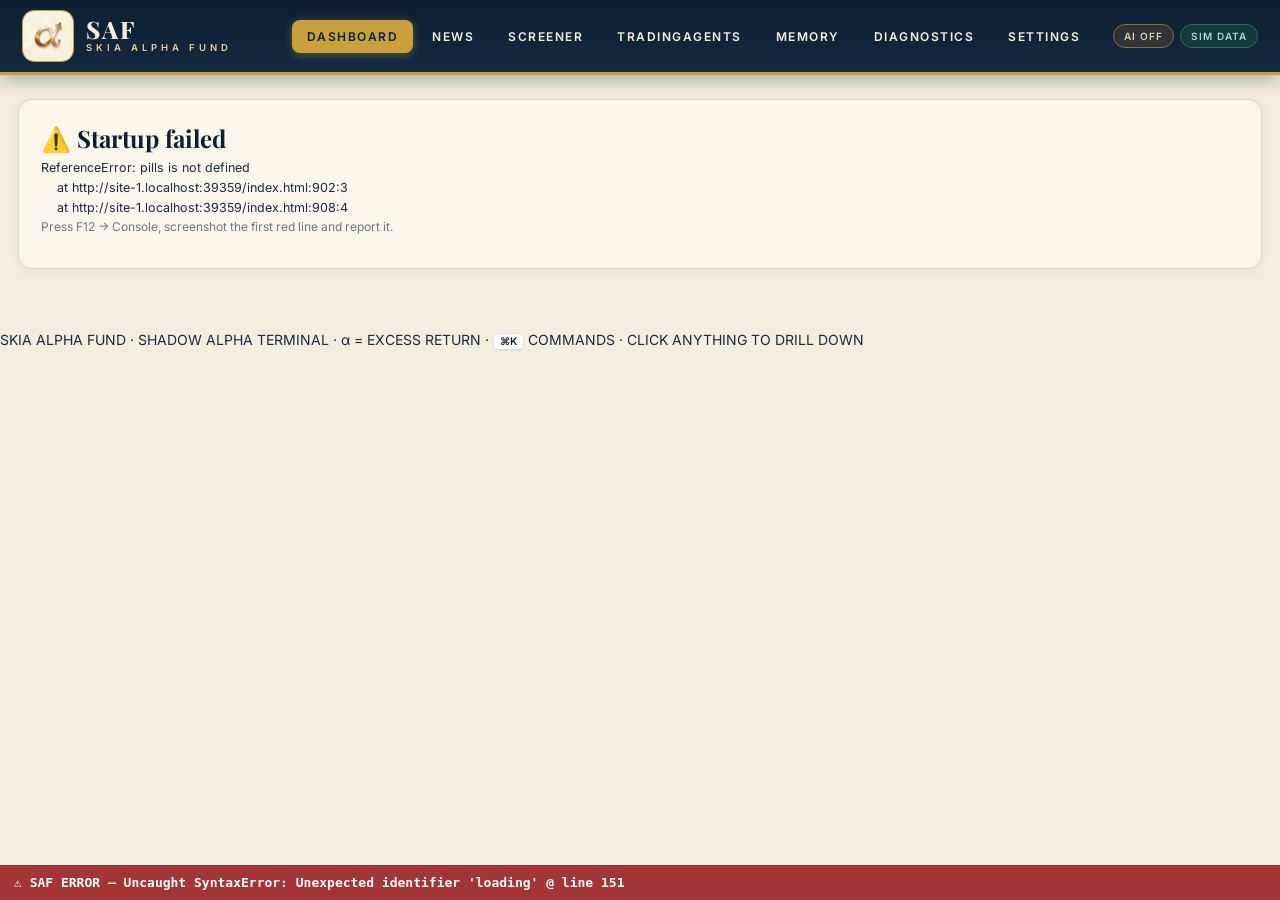
==== commit af5bc5ec: "Update index1.html" ====
--- a/index.html
+++ b/index.html
@@ -87,7 +87,6 @@
 #mbg{display:none;position:fixed;inset:0;background:rgba(13,31,51,.55);backdrop-filter:blur(3px);z-index:100;align-items:flex-start;justify-content:center;padding:4vh 16px;overflow:auto}
 .modal{background:var(--paper);border-radius:16px;border-top:5px solid var(--gold);max-width:900px;width:100%;padding:22px 26px;position:relative;animation:up .25s;box-shadow:0 20px 60px rgba(0,0,0,.4)}
 .modal .x{position:absolute;top:12px;right:12px}
-/* ═══ PATCH 1 — UX additions ═══ */
 #toasts{position:fixed;bottom:18px;right:18px;z-index:200;display:flex;flex-direction:column;gap:8px}
 .toast{background:var(--navy);color:var(--ivory);border-left:4px solid var(--gold);border-radius:10px;padding:10px 14px;font:500 12.5px Inter;box-shadow:0 8px 24px rgba(13,31,51,.35);max-width:340px;transition:opacity .4s}
 .toast.err{border-left-color:var(--neg)}.toast.ok{border-left-color:var(--pos)}
@@ -102,6 +101,16 @@
 </style>
 </head>
 <body>
+<script>
+/* TRIPWIRE — surface any error instead of failing silently */
+window.__safErrors=[];
+window.addEventListener("error",function(e){window.__safErrors.push((e.message||"unknown")+" @ line "+e.lineno);
+var b=document.getElementById("__errbanner");
+if(!b){b=document.createElement("div");b.id="__errbanner";
+b.style.cssText="position:fixed;bottom:0;left:0;right:0;z-index:99999;background:#a33535;color:#fff;font:600 13px monospace;padding:10px 14px;white-space:pre-wrap";
+(document.body||document.documentElement).appendChild(b);}
+b.textContent="⚠️ SAF ERROR — "+window.__safErrors.join(" | ");});
+</script>
 <header>
   <div class="brand" id="brand" title="Open brand system">
     <img src="logo.png" class="emblem" alt="Skia Alpha Fund emblem" onerror="this.style.display='none'">
@@ -135,7 +144,6 @@
 const rngFor=t=>mulberry32(xmur3("SAF:"+t))();
 function extractJSON(text){if(!text)return null;try{return JSON.parse(text);}catch(e){}const m=text.match(/\{[\s\S]*\}/);if(m){try{return JSON.parse(m[0]);}catch(e){}}return null;}
 function emblem(size){return `<img src="logo.png" alt="SAF" style="width:${size}px;height:${size}px;object-fit:cover;border-radius:${Math.round(size/8)}px;filter:drop-shadow(0 3px 6px rgba(13,31,51,.25))" onerror="this.outerHTML='<span style=font-size:${size}px>α</span>'">";}
-/* ═══ TRADINGVIEW CHARTS (lazy) ═══ */
 function tvSymbol(t){const S={".DE":"XETRA:",".ST":"STO:",".AS":"AMS:",".PA":"EPA:",".L":"LSE:",".OL":"OSE:",".VI":"VIE:",".SW":"SWX:",".T":"TSE:"};
 for(const s in S)if(t.endsWith(s))return S[s]+t.slice(0,-s.length);
 if(["UMICY","SMSMY","YARIY","AMSYF","SDVKY","FLIDY","GLNCY"].includes(t)||/^[A-Z]{4,5}Y$/.test(t))return "OTC:"+t;
@@ -144,10 +152,9 @@
 
 /* ═══ CONFIG / PERSISTENCE ═══ */
 const LS={get(k,d){try{const v=localStorage.getItem(k);return v?JSON.parse(v):d;}catch(e){return d;}},set(k,v){try{localStorage.setItem(k,JSON.stringify(v));}catch(e){}}};
-
 const _s=LS.get("saf_settings",{key:"",live:false,deep:"llama-3.3-70b-versatile",fast:"llama-3.1-8b-instant",rounds:2});
-if(!_s.deep||_s.deep.indexOf("gpt-oss-120b")!==-1)_s.deep="llama-3.3-70b-versatile";
-if(!_s.fast||_s.fast.indexOf("gpt-oss-20b")!==-1)_s.fast="llama-3.1-8b-instant";
+if(!_s.deep||_s.deep.indexOf("gpt-oss")!==-1)_s.deep="llama-3.3-70b-versatile";
+if(!_s.fast||_s.fast.indexOf("gpt-oss")!==-1)_s.fast="llama-3.1-8b-instant";
 const state={tab:"dash",settings:_s,lastScreen:null};
 const memory=LS.get("saf_memory",[]);
 const aiLog=LS.get("saf_ai_log",[]);
@@ -231,12 +238,13 @@
 const universeTickers=()=>[...new Set(Object.values(UNIVERSE).flat())];
 function sectorOf(t){for(const s in UNIVERSE)if(UNIVERSE[s].includes(t))return s;return null;}
 
-/* ═══ DATA LAYER v2 — INSTANT SIM + LIVE UPGRADE (Yahoo→Stooq, TTL) ═══ */
+/* ═══ DATA LAYER v2 — SIM instant + Yahoo→Stooq live, TTL ═══ */
 const GRID=(()=>{const d=[];let x=new Date();while(d.length<400){const w=x.getDay();if(w!==0&&w!==6)d.unshift(new Date(x));x.setDate(x.getDate()-1);}return d;})();
 const seriesCache=new Map();
 function simSeries(t){const rnd=rngFor(t);const base=8+Math.pow(rnd(),1.7)*680;let drift=(rnd()-0.38)*0.0016;let vol=0.012+rnd()*0.022;if(t==="SPY"){drift=0.0007;vol=0.010;}let p=base;const out=[];for(let i=0;i<GRID.length;i++){const n=(rnd()+rnd()+rnd()-1.5)/1.5;p*=1+drift+vol*n;out.push({t:GRID[i],p});}return out;}
 function getSeriesSync(t){if(seriesCache.has(t))return seriesCache.get(t);const s=simSeries(t);seriesCache.set(t,s);return s;}
 const TTL_MS=15*60*1000;const seriesTTL=new Map();const liveStats={ok:0,fail:0};
+function timeoutSignal(ms){const c=new AbortController();setTimeout(()=>c.abort(),ms);return c.signal;}
 function stooqSym(t){const m={".DE":".de",".ST":".st",".AS":".as",".PA":".fr",".L":".uk",".SW":".sw",".OL":".ol",".VI":".vi",".T":".jp"};
 for(const s in m)if(t.endsWith(s))return t.slice(0,-s.length)+m[s];
 return t.toLowerCase().replace(/[^a-z0-9.]/g,"");}
@@ -259,9 +267,8 @@
 await mapConcurrent(tickers,async t=>{const s=await fetchLive(t);if(s){seriesCache.set(t,s);seriesTTL.set(t,Date.now());ok++;}else fail++;},8);
 liveStats.ok=ok;liveStats.fail=fail;pills();if(ok&&done)done();}
 
-/* ═══ NEWS WIRE v3 — CORS-native first, proxies as backup ═══ */
+/* ═══ NEWS WIRE v3 ═══ */
 const newsCache=new Map();
-function timeoutSignal(ms){const c=new AbortController();setTimeout(()=>c.abort(),ms);return c.signal;}
 function dec(s){const t=document.createElement("textarea");t.innerHTML=s;return t.value;}
 function fmtGD(d){try{d=String(d||"");if(d.length<8)return"";return new Date(d.slice(0,4)+"-"+d.slice(4,6)+"-"+d.slice(6,8)).toLocaleDateString();}catch(e){return"";}}
 function dedupe(items){const seen=new Set();return items.filter(h=>{const k=(h.title||"").toLowerCase();if(!k||seen.has(k))return false;seen.add(k);return true;});}
@@ -307,13 +314,12 @@
 if(/biotech|pharma|life/.test(s))return "fda";
 if(/semicon|technolog|software|ai/.test(s))return "china chips";
 if(/ship|freight/.test(s))return "trade tariffs";
-if(/bank|financ/.test(s))return "fed rate cut";
 return "fed rate cut";}
 function pmCards(items){return items.length?items.map(m=>`<div class="panel"><div class="row" style="justify-content:space-between;align-items:center"><b>${m.q}</b>${m.link?`<a class="nl" href="${m.link}" target="_blank" rel="noopener">open ↗</a>`:""}</div>
 <div class="bar" style="margin:6px 0"><i style="width:${Math.round((m.yes??0.5)*100)}%"></i></div>
 <div class="sub" style="margin:0">YES ${m.yes!=null?Math.round(m.yes*100)+"%":"—"} · 24h vol $${Math.round(m.vol/1000)}K${m.end?" · ends "+m.end:""}</div></div>`).join(""):`<div class="panel sell">No Polymarket data (offline / API blocked).</div>`;}
 
-/* ═══ QUANT MATH v2 — bar-indexed returns + risk metrics ═══ */
+/* ═══ QUANT MATH v2 ═══ */
 const BARS={1:1,7:5,30:21,90:63,180:126,365:252};
 function periodReturn(s,days){if(!s||s.length<2)return null;
 if(days==="YTD"){const yr=s[s.length-1].t.getFullYear();const yp=s.filter(q=>q.t.getFullYear()===yr);return yp.length<2?null:(s[s.length-1].p-yp[0].p)/yp[0].p*100;}
@@ -328,7 +334,7 @@
 function shadowAlphaScore(s,spy){if(!s||s.length<100)return null;const ytd=periodReturn(s,"YTD")||0,m1=periodReturn(s,30)||0;const above=s.at(-1).p>smaLast(s,50)?1:0;const trend=clamp(0,25,ytd*0.25+m1*0.25+above*8);let corr=pearson(s,spy);if(corr==null)corr=0.5;const indep=clamp(0,25,(1-Math.abs(corr))*30);const spyYtd=periodReturn(spy,"YTD")||0;const rs=clamp(0,25,(ytd-spyYtd)*0.4+12);const mdd=maxDrawdown(s);const c=s.map(q=>q.p);const r=[];for(let i=1;i<c.length;i++)r.push((c[i]-c[i-1])/c[i-1]);const vol=Math.sqrt(r.reduce((a,b)=>a+b*b,0)/r.length)*Math.sqrt(252);const stab=clamp(0,25,25-vol*25-Math.abs(mdd)*0.4);return{price:+c.at(-1).toFixed(2),ytd:+ytd.toFixed(2),correlation:+corr.toFixed(3),max_dd:+mdd.toFixed(2),trend:+trend.toFixed(1),independence:+indep.toFixed(1),rel_strength:+rs.toFixed(1),stability:+stab.toFixed(1),total:+(trend+indep+rs+stab).toFixed(1)};}
 function synthFund(t,s){const rnd=rngFor("FUND:"+t);const price=s.at(-1).p;const gm=0.15+rnd()*0.55;return{name:t+" — "+(sectorOf(t)||"Global Infrastructure")+" Holdings",sector:sectorOf(t)||"Industrials",marketCap:3e8+Math.pow(rnd(),2)*2.7e12,price,avgVolume:Math.round(5e4+rnd()*2e7),grossMargin:gm,operMargin:gm*0.45,forwardPE:8+rnd()*32};}
 
-/* ═══ QUANT PACK v2 — Sharpe · Sortino · Beta · basket NAV · SVG charts ═══ */
+/* ═══ QUANT PACK — Sharpe·Sortino·Beta·NAV·charts ═══ */
 const retArr=s=>{const r=[];for(let i=1;i<s.length;i++)r.push((s[i].p-s[i-1].p)/s[i-1].p);return r;};
 function sharpeOf(s,rf=0.04){const r=retArr(s);if(r.length<30)return null;const m=r.reduce((a,b)=>a+b,0)/r.length;const sd=Math.sqrt(r.reduce((a,b)=>a+(b-m)**2,0)/(r.length-1))*Math.sqrt(252);return sd?+(((m*252-rf)/sd)).toFixed(2):null;}
 function sortinoOf(s,rf=0.04){const r=retArr(s);if(r.length<30)return null;const m=r.reduce((a,b)=>a+b,0)/r.length;const dn=r.filter(x=>x<0);if(!dn.length)return null;const dd=Math.sqrt(dn.reduce((a,b)=>a+b*b,0)/dn.length)*Math.sqrt(252);return dd?+(((m*252-rf)/dd)).toFixed(2):null;}
@@ -358,7 +364,7 @@
 <text x="8" y="16" font-size="11" font-family="Inter" font-weight="700" fill="#0d1f33">${la}  ${ra>=0?"+":""}${ra.toFixed(1)}%</text>
 <text x="8" y="30" font-size="11" font-family="Inter" fill="#8a94a2">${lb}  ${rb>=0?"+":""}${rb.toFixed(1)}%</text></svg>`;}
 
-/* ═══ LLM LAYER — self-healing model chain + auto-detect ═══ */
+/* ═══ LLM LAYER ═══ */
 const MODEL_FALLBACKS=["llama-3.3-70b-versatile","llama-3.1-8b-instant","meta-llama/llama-4-scout-17b-16e-instruct","qwen/qwen3-32b","openai/gpt-oss-20b","openai/gpt-oss-120b"];
 async function llm(system,user,{model,temperature=0.7,json=false}={}){const st=state.settings;if(!st.key)return null;let useJson=json;
 const chain=[model||st.deep,st.deep,...MODEL_FALLBACKS,st.fast].filter((v,i,a)=>v&&a.indexOf(v)===i);
@@ -370,7 +376,7 @@
 return null;}
 async function listGroqModels(){if(!state.settings.key)return[];try{const r=await fetch("https://api.groq.com/openai/v1/models",{headers:{Authorization:"Bearer "+state.settings.key},signal:timeoutSignal(8000)});if(!r.ok)return[];const d=await r.json();return(d.data||[]).map(m=>m.id);}catch(e){return[];}}
 async function autodetectModels(){const live=await listGroqModels();if(!live.length)return null;
-const pick=(pref,rx)=>{if(pref&&pref.indexOf("gpt-oss-120b")===-1&&live.includes(pref))return pref;for(const m of MODEL_FALLBACKS)if(live.includes(m))return m;return live.find(m=>rx&&rx.test(m))||live[0];};
+const pick=(pref,rx)=>{if(pref&&pref.indexOf("gpt-oss")===-1&&live.includes(pref))return pref;for(const m of MODEL_FALLBACKS)if(live.includes(m))return m;return live.find(m=>rx&&rx.test(m))||live[0];};
 const deep=pick(state.settings.deep,/70b|versatile|scout/);const fast=pick(state.settings.fast,/8b|instant/);
 if(deep)state.settings.deep=deep;if(fast)state.settings.fast=fast;LS.set("saf_settings",state.settings);return{live,deep,fast};}
 async function groqPing(model){try{const r=await fetch("https://api.groq.com/openai/v1/chat/completions",{method:"POST",headers:{"Content-Type":"application/json",Authorization:"Bearer "+state.settings.key},body:JSON.stringify({model,messages:[{role:"user",content:"Reply with the single word: OK"}],temperature:0,max_tokens:16})});const t=await r.text();if(!r.ok)return "HTTP "+r.status+" "+t.slice(0,70);const d=JSON.parse(t);return(d.choices?.[0]?.message?.content||"").trim()||"empty content";}catch(e){return "error: "+String(e).slice(0,60);}}
@@ -462,7 +468,7 @@
 1. Market Concentration: Do ≤5 companies control >70% of supply?
 2. Substitutability: Is there NO viable alternative?
 3. Capital Intensity: Would it take >$1B and >5 years to build a competitor?
-4. Regulatory Moat: Are there permits/patents blocking new entrants?
+4. Regulatory Moat: Are there permits/patents blocking entrants?
 5. Demand Inelasticity: Will buyers pay ANY price?
 6. Cross-Sector Demand: Needed by MULTIPLE growing industries?
 Return ONLY valid JSON:
@@ -498,10 +504,10 @@
 const riskScore=clamp(1,10,Math.round(ind.annVol*20+Math.abs(score.max_dd)*0.15));
 const risk={Aggressive:"Size up — asymmetry is the point.",Neutral:"Scale in; hedge with SPY puts.",Safe:"Drawdown "+score.max_dd+"% unacceptable at full size."};
 const riskAdj={adjusted_action:riskScore>=8&&trader.action==="BUY"?"HOLD":trader.action,adjusted_position_pct:Math.round(trader.position_pct*(1-riskScore/25)),risk_score:riskScore,risk_notes:"Vol-scaled trim applied."};
-const final={approved:true,final_action:riskAdj.adjusted_action,final_position_pct:riskAdj.adjusted_position_pct,notes:"Approved per 5-stage review. Shadow Alpha thesis "+(buy?"intact":"not confirmed")+"."};
+const final={approved:true,final_action:riskAdj.adjusted_action,final_position_pct:riskAdj.adjusted_position_pct,notes:"Approved per review. Shadow Alpha thesis "+(buy?"intact":"not confirmed")+"."};
 return{verdict,bull,bear,risk,riskAdj,trader,final};}
 
-/* ═══ PIPELINE v2 — parallel · cancellable · debate rounds · vol-sizing · Stage VI memo ═══ */
+/* ═══ PIPELINE v2 — parallel · cancellable · rounds · vol-sizing · memo ═══ */
 async function runPipeline(t,onStage){PIPE_CANCEL=false;const st=state.settings;
 const s=getSeriesSync(t),spy=getSeriesSync("SPY");const ind=indicators(s);const fund=synthFund(t,s);
 const score=shadowAlphaScore(s,spy)||{total:0,ytd:0,correlation:.5,max_dd:0,independence:0};const rpt=simReports(t,ind,fund,score);
@@ -569,7 +575,7 @@
 mount.innerHTML=`<div class="panel"><div class="kv"><b>Recommended basket</b><span>${bn}</span><b>Weight</b><span>${asg.suggested_weight}</span><b>Thesis fit</b><span>${asg.thesis_fit}</span><b>Notes</b><span>${asg.correlation_notes||""} ${asg.rationale||""}</span></div></div><button class="btn">✅ Confirm add to SAF</button>`;
 mount.querySelector("button").onclick=()=>{add_to_saf(t,+asg.suggested_weight||1,bn);mount.insertAdjacentHTML("beforeend",`<div class="panel buy">🎉 ${t} is now part of the Skia Alpha Fund! (see Dashboard)</div>`);};}
 
-/* ═══ MODAL SYSTEM + DRILL-DOWN ═══ */
+/* ═══ MODALS ═══ */
 function openModal(title,html){$("#mtitle").innerHTML=title;$("#mbody").innerHTML=html;$("#mbg").style.display="flex";window.scrollTo(0,0);}
 function closeModal(){$("#mbg").style.display="none";}
 function openBrand(){openModal("🏛️ Skia Alpha Fund — Brand System",`
@@ -577,7 +583,7 @@
 <div style="text-align:center">${emblem(130)}<div class="sub">Emblem only</div></div>
 <div style="text-align:center">${emblem(92)}<div class="serif" style="font-size:32px;font-weight:800;letter-spacing:2px">SAF</div><div class="sub">Logo + SAF</div></div>
 <div style="text-align:center">${emblem(70)}<div class="serif" style="font-size:22px;font-weight:800;letter-spacing:2px">SAF</div><div style="height:2px;background:linear-gradient(90deg,transparent,var(--gold),transparent);margin:5px 0"></div><div style="letter-spacing:3.5px;font-weight:600;font-size:11px;color:var(--navy)">SKIA ALPHA FUND</div><div class="sub">Full lockup</div></div></div>
-<div class="panel"><h3>Design language</h3>Champagne-gold α whose exit stroke <b>becomes the upward arrow</b> — alpha generation on an upward trajectory, one unbroken form. Navy = trust & discretion, gold = performance & prestige, ivory = private-bank paper. Serif typography = old-money lineage.</div>
+<div class="panel"><h3>Design language</h3>Champagne-gold α whose exit stroke <b>becomes the upward arrow</b> — alpha generation on an upward trajectory, one unbroken form. Navy = trust & discretion, gold = performance & prestige, ivory = private-bank paper.</div>
 <div class="sub">Usage: emblem → favicon/app icon/watermarks · +SAF → dashboard header · full lockup → pitch decks & investor letters.</div>`);}
 async function openBasket(name){const h=BASKETS[name];if(!h)return;openModal("🧺 "+name,`<div class="sub"><span class="loader"></span> opening basket…</div>`);
 const tot=Object.values(h).reduce((a,b)=>a+b,0);const cache={};for(const t in h)cache[t]=getSeriesSync(t);
@@ -621,13 +627,11 @@
 const tk=e.target.closest("[data-ticker]");if(tk){openTicker(tk.dataset.ticker);return;}
 const bk=e.target.closest("[data-basket]");if(bk){openBasket(bk.dataset.basket);return;}});
 
-/* ═══ UX CORE v4 — toasts · ⌘K palette · hash router · backups ═══ */
+/* ═══ UX CORE — toasts · palette · backups ═══ */
 function toast(msg,type){let w=document.getElementById("toasts");if(!w){w=document.createElement("div");w.id="toasts";document.body.appendChild(w);}
 const el=document.createElement("div");el.className="toast "+(type||"ok");el.innerHTML=msg;w.appendChild(el);
 setTimeout(()=>{el.style.opacity=0;setTimeout(()=>el.remove(),450);},3600);}
-window.addEventListener("error",e=>toast("⚠️ "+String(e.message||e).slice(0,120),"err"));
 window.addEventListener("unhandledrejection",e=>toast("⚠️ "+String((e.reason&&e.reason.message)||e.reason||"async error").slice(0,120),"err"));
-function go(tab,push=true){state.tab=tab;document.querySelectorAll("#nav button").forEach(x=>x.classList.toggle("on",x.dataset.tab===tab));if(push)history.replaceState(null,"","#/"+tab);render();}
 function backupAll(){const dump={v:4,date:new Date().toISOString(),settings:state.settings,custom:LS.get("saf_custom",{}),universe:UNIVERSE,memory:memory.slice(-500),aiLog:aiLog.slice(-100)};
 const a=document.createElement("a");a.href=URL.createObjectURL(new Blob([JSON.stringify(dump,null,1)],{type:"application/json"}));a.download="skia_alpha_backup.json";a.click();toast("📦 Full backup downloaded");}
 function restoreAll(){const inp=document.createElement("input");inp.type="file";inp.accept=".json";
@@ -659,6 +663,7 @@
 /* ═══ ROUTER ═══ */
 $("#nav").addEventListener("click",e=>{const b=e.target.closest("button");if(b)go(b.dataset.tab);});
 function render(){({dash:renderDash,news:renderNews,screener:renderScreener,agents:renderAgents,memory:renderMemory,diag:renderDiag,settings:renderSettings})[state.tab]();}
+function go(tab,push=true){state.tab=tab;document.querySelectorAll("#nav button").forEach(x=>x.classList.toggle("on",x.dataset.tab===tab));if(push){try{history.replaceState(null,"","#/"+tab);}catch(e){location.hash="#/"+tab;}}render();}
 function pills(){$("#pillAI").textContent=AI()?"AI LIVE":"AI OFF";$("#pillAI").className="pill "+(AI()?"ok":"off");
 const fresh=[...seriesTTL.values()].some(ts=>Date.now()-ts<TTL_MS);
 $("#pillData").textContent=fresh?`LIVE ${liveStats.ok}✓${liveStats.fail?" · "+liveStats.fail+"✗":""}`:"SIM DATA";
@@ -666,7 +671,7 @@
 
 /* ═══ NEWS TAB ═══ */
 function renderNews(){$("#main").innerHTML=`<div class="wrap">
-<div class="card"><h1>📰 Shadow Alpha News Wire</h1><div class="sub">Chain: GDELT → rss2json → Yahoo Finance (<b>yf.Ticker().news</b> feed) → RSS · type any asset or theme · <b>click a headline to open the source article</b></div>
+<div class="card"><h1>📰 Shadow Alpha News Wire</h1><div class="sub">Chain: GDELT → rss2json → Yahoo Finance → RSS · type any asset or theme · <b>click a headline to open the source article</b></div>
 <div class="row"><input id="nq" value="NVDA" placeholder="Ticker or theme…" style="width:260px"><button class="btn gold" id="ngo">Load News</button></div>
 <div class="row" style="margin-top:8px"><span class="dim" style="font-size:11px">Quick:</span>
 <button class="btn ghost nchip" data-nq="NVDA">NVDA</button><button class="btn ghost nchip" data-nq="MKSI">MKSI</button><button class="btn ghost nchip" data-nq="gold price">GOLD</button><button class="btn ghost nchip" data-nq="ZIM">ZIM</button><button class="btn ghost nchip" data-nq="SHTPY">SHTPY</button><button class="btn ghost nchip" data-nq="semiconductor supply chain">SEMIS</button><button class="btn ghost nchip" data-nq="rare earth exports">RARE EARTH</button></div>
@@ -812,7 +817,7 @@
 if(!memo){const v=sc.total>=55?"BUY":sc.total>=45?"WATCH":"SKIP";memo=`VERDICT: ${v}\nTHESIS: independence ${sc.independence}/25 & corr ${sc.correlation} → non-consensus driver.\nRISK: MDD ${sc.max_dd}%.\nCATALYST: disruption headline flow.\nSIZING: ${sc.total>=65?"2x":sc.total>=55?"1x":"0.5x"}\nGEOPOLITICAL ANGLE: benefits from supply-chain disruption.`;saveAI("ai_deep_report",{ticker:t,memo});}
 $("#r").innerHTML=`<div class="panel buy"><pre class="memo">${memo}</pre></div>`;};}};
 
-/* ═══ TRADINGAGENTS v2 — with Stop + cancellable batch ═══ */
+/* ═══ TRADINGAGENTS v2 ═══ */
 function renderAgents(){$("#main").innerHTML=`<div class="wrap">
 <div class="card"><h1>⚛️ TradingAgents — Firm Simulation</h1><div class="sub">Analysts (parallel) → Bull/Bear debate (${state.settings.rounds||1} round${(state.settings.rounds||1)>1?"s":""}) → Trader → Risk team (parallel) → Fund Manager → Auto-Memo · ${AI()?"Groq AI live":"SIM engine"}</div>
 <div class="row"><input id="tk" value="NVDA" style="width:110px"><button class="btn gold" id="go">▶ Run Pipeline</button><button class="btn ghost" id="cx" hidden>⏹ Stop</button></div></div>
@@ -834,9 +839,8 @@
 
 /* ═══ MEMORY / DIAG / SETTINGS v2 ═══ */
 function renderMemory(){$("#main").innerHTML=`<div class="wrap"><div class="card"><h1>🧠 Trading Memory — Decision History</h1><div class="sub">${memory.length} recorded decisions · click a row for the dossier</div>
-<table><tr><th>#</th><th>Date</th><th>Ticker</th><th class="c">Action</th><th class="r">Size %</th><th>Notes</th></tr>`+memory.slice(-30).reverse().map((r,i)=>`<tr data-ticker="${r.ticker}"><td>${i+1}</td><td>${r.date}</td><td><b>${r.ticker}</b></td><td class="c"><span class="sig ${String(r.action).toLowerCase()}">${r.action}</span></td><td class="r">${r.position_pct}</td><td>${(r.notes||"").slice(0,120)}</td></tr>`).join("")+`</table><br><div class="row"><button class="btn ghost" id="clr">🗑️ Clear memory</button><button class="btn" id="memexp">💾 Export memory JSON</button></div></div></div>`;
-$("#clr").onclick=()=>{memory.length=0;LS.set("saf_memory",memory);renderMemory();};
-$("#memexp").onclick=()=>downloadCSV("saf_memory.json",[["date","ticker","action","position_pct","notes"],...memory.map(m=>[m.date,m.ticker,m.action,m.position_pct,m.notes||""])]);}
+<table><tr><th>#</th><th>Date</th><th>Ticker</th><th class="c">Action</th><th class="r">Size %</th><th>Notes</th></tr>`+memory.slice(-30).reverse().map((r,i)=>`<tr data-ticker="${r.ticker}"><td>${i+1}</td><td>${r.date}</td><td><b>${r.ticker}</b></td><td class="c"><span class="sig ${String(r.action).toLowerCase()}">${r.action}</span></td><td class="r">${r.position_pct}</td><td>${(r.notes||"").slice(0,120)}</td></tr>`).join("")+`</table><br><div class="row"><button class="btn ghost" id="clr">🗑️ Clear memory</button></div></div></div>`;
+$("#clr").onclick=()=>{memory.length=0;LS.set("saf_memory",memory);renderMemory();};}
 async function renderDiag(){$("#main").innerHTML=`<div class="wrap"><div class="card"><h1>🧪 System Diagnostics</h1><div class="sub" id="dp">running…</div><div id="dt"></div></div></div>`;const R=[];
 R.push(["Browser runtime",true,"JS engine operational"]);
 let net=false;try{await fetch("https://api.groq.com",{mode:"no-cors",signal:timeoutSignal(6000)});net=true;}catch(e){}
@@ -844,9 +848,9 @@
 let det="synthetic feed active (SIM — instant)";if(net&&state.settings.live){const l=await fetchLive("SPY");det=l?"SPY live $"+l.at(-1).p.toFixed(2):"live fetch failed — SIM fallback";}
 R.push(["Market data feed (Yahoo→Stooq)",true,det]);
 let nw=[];if(net)nw=await fetchNews("NVDA");
-R.push(["News wire (GDELT → rss2json → Yahoo → RSS)",net&&nw.length>0,nw.length?"feed OK · "+nw.length+" headlines · e.g. "+nw[0].title.slice(0,50):"all news sources unreachable"]);
+R.push(["News wire (GDELT → rss2json → Yahoo → RSS)",net&&nw.length>0,nw.length?"feed OK · "+nw.length+" headlines":"all news sources unreachable"]);
 let pmk=[];if(net)pmk=await fetchPolymarket("fed",3);
-R.push(["Polymarket API (Gamma)",net&&pmk.length>0,pmk.length?"markets OK · e.g. "+pmk[0].q.slice(0,50):"Polymarket unreachable"]);
+R.push(["Polymarket API (Gamma)",net&&pmk.length>0,pmk.length?"markets OK":"Polymarket unreachable"]);
 R.push(["GROQ_API_KEY present",AI(),AI()?"set":"NOT set — AI uses SIM"]);
 if(AI()){const ad=await autodetectModels();R.push(["Groq model auto-detect",!!ad,ad?("live models: "+ad.live.length+" → deep="+ad.deep+" · fast="+ad.fast):"cannot list models (check key)"]);
 const p=await groqPing(state.settings.deep);R.push(["DEEP model ("+state.settings.deep+")",/^OK$/i.test(p),p.slice(0,60)]);
@@ -889,10 +893,24 @@
 rounds:+$("#rd").value,rf:+$("#rf").value||4,tv:+$("#tv").value||20,
 useNews:$("#nw").checked,usePM:$("#pm").checked};
 liveDashDone=false;LS.set("saf_settings",state.settings);toast("⚙️ Saved");pills();renderSettings();};pills();}
-
-/* ═══ BOOT — hash routing ═══ */
-(function(){const h=(location.hash||"").replace(/^#\//,"");pills();go(["dash","news","screener","agents","memory","diag","settings"].includes(h)?h:"dash",false);})();
-window.addEventListener("hashchange",()=>{const h=(location.hash||"").replace(/^#\//,"");if(state.tab!==h&&document.querySelector(`#nav button[data-tab="${h}"]`))go(h,false);});
+</script>
+
+<script>
+/* ═══ BOOT — isolated so a main-script failure still shows a readable card ═══ */
+(function(){try{
+  const h=(location.hash||"").replace(/^#\//,"");
+  pills();
+  go(["dash","news","screener","agents","memory","diag","settings"].includes(h)?h:"dash",false);
+  console.log("SAF Terminal v4.2 booted OK");
+}catch(err){
+  const m=document.getElementById("main");
+  if(m)m.innerHTML='<div class="card"><h1>⚠️ Startup failed</h1><pre class="memo">'+String(err&&err.stack||err).replace(/</g,"&lt;")+'</pre><div class="sub">Press F12 → Console, screenshot the first red line and report it.</div></div>';
+}})();
+window.addEventListener("hashchange",function(){try{
+  const h=(location.hash||"").replace(/^#\//,"");
+  if(state.tab!==h&&document.querySelector('#nav button[data-tab="'+h+'"]'))go(h,false);
+}catch(e){}});
 </script>
 </body>
-</html>+</html>
+<!-- ═══ SAF TERMINAL v4.2 — END OF FILE (this line MUST survive your copy-paste) ═══ -->
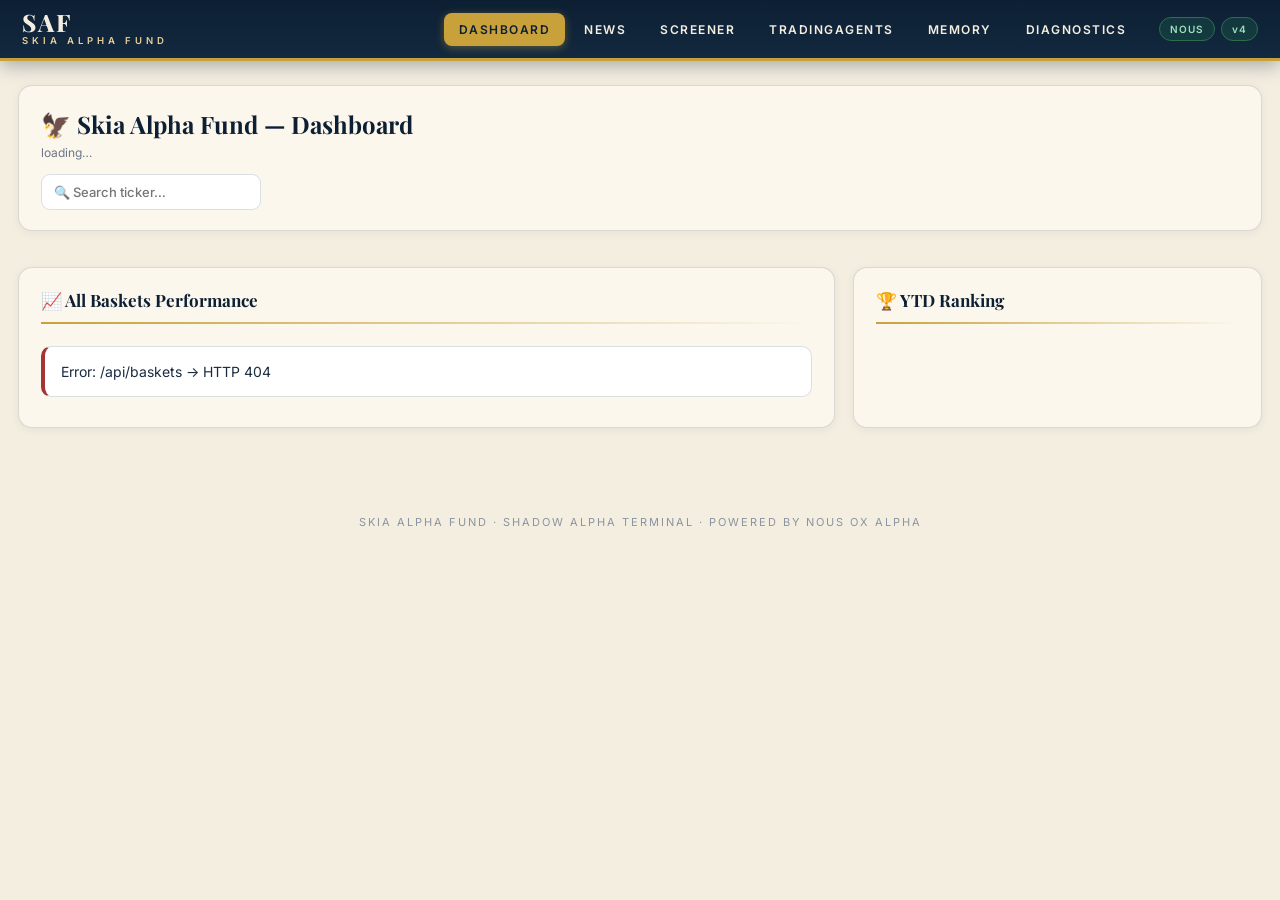
==== commit 2b00b2a1: "Update index2.html" ====
--- a/index.html
+++ b/index.html
@@ -5,117 +5,39 @@
 <meta name="viewport" content="width=device-width, initial-scale=1.0">
 <title>Skia Alpha Fund — Terminal</title>
 <link rel="icon" type="image/png" href="logo.png">
-<link rel="preconnect" href="https://fonts.googleapis.com">
-<link rel="preconnect" href="https://fonts.gstatic.com" crossorigin>
 <link href="https://fonts.googleapis.com/css2?family=Playfair+Display:wght@600;700;800&family=Inter:wght@400;500;600;700&display=swap" rel="stylesheet">
 <style>
 :root{--ivory:#f4eee1;--paper:#fbf7ec;--navy:#0d1f33;--navy2:#13293f;--ink:#1a2b40;--gold:#c9a13b;--gold2:#a5762a;--goldL:#e9cf9a;--line:rgba(13,31,51,.14);--pos:#1d7a4f;--neg:#a33535;--hold:#b07d2a}
-*{box-sizing:border-box;margin:0;padding:0}
-body{background:var(--ivory);color:var(--ink);font-family:Inter,system-ui,sans-serif;font-size:14px;line-height:1.5}
+*{box-sizing:border-box;margin:0;padding:0}body{background:var(--ivory);color:var(--ink);font-family:Inter,system-ui,sans-serif;font-size:14px;line-height:1.5}
 h1,h2,h3,.serif{font-family:'Playfair Display',Georgia,serif;color:var(--navy)}
-a.nl{color:var(--navy);text-decoration:none;font-weight:600}
-a.nl:hover{color:var(--gold2);text-decoration:underline}
+a.nl{color:var(--navy);text-decoration:none;font-weight:600}a.nl:hover{color:var(--gold2);text-decoration:underline}
 header{position:sticky;top:0;z-index:50;background:linear-gradient(180deg,var(--navy) 0%,var(--navy2) 100%);border-bottom:3px solid var(--gold);padding:10px 22px;display:flex;align-items:center;gap:18px;flex-wrap:wrap;box-shadow:0 4px 18px rgba(13,31,51,.35)}
-.brand{display:flex;align-items:center;gap:12px;cursor:pointer}
-.brand .emblem{width:52px;height:52px;object-fit:cover;border-radius:12px;border:1px solid var(--gold);background:var(--ivory)}
-.brand .saf{font-family:'Playfair Display',serif;font-weight:800;font-size:24px;color:var(--ivory);letter-spacing:2px;line-height:1}
-.brand .full{font-size:9.5px;letter-spacing:4px;color:var(--goldL);font-weight:600}
-nav{display:flex;gap:4px;flex-wrap:wrap;margin-left:auto}
-nav button{background:transparent;border:1px solid transparent;color:var(--ivory);font:600 12px Inter;letter-spacing:1.5px;padding:8px 14px;cursor:pointer;border-radius:8px;text-transform:uppercase;transition:.2s}
-nav button:hover{border-color:var(--gold);color:var(--goldL)}
-nav button.on{background:var(--gold);color:var(--navy);box-shadow:0 2px 8px rgba(201,161,59,.4)}
-.pills{display:flex;gap:6px}
-.pill{font:600 10px Inter;letter-spacing:1px;padding:5px 10px;border-radius:20px;border:1px solid}
-.pill.ok{color:#9fe0bd;border-color:#2c6e4f;background:rgba(29,122,79,.25)}
-.pill.off{color:#e8c9a0;border-color:#8a6a3a;background:rgba(176,125,42,.18)}
-main{max-width:1280px;margin:0 auto;padding:24px 18px 60px}
-.wrap{display:flex;flex-direction:column;gap:18px;animation:up .35s ease}
-@keyframes up{from{opacity:0;transform:translateY(8px)}to{opacity:1;transform:none}}
-.card{background:var(--paper);border:1px solid var(--line);border-radius:14px;padding:20px 22px;box-shadow:0 2px 10px rgba(13,31,51,.06)}
-.card h1{font-size:24px;margin-bottom:2px}
-.card h2{font-size:17px;padding-bottom:8px;margin-bottom:12px;border-bottom:2px solid transparent;border-image:linear-gradient(90deg,var(--gold),transparent) 1}
-.sub{color:#6b7787;font-size:12px;margin-bottom:12px}
-.row{display:flex;gap:8px;flex-wrap:wrap;align-items:center}
-input,select{font:500 13px Inter;padding:9px 12px;border:1px solid var(--line);border-radius:9px;background:#fff;color:var(--ink);outline:none}
-input:focus,select:focus{border-color:var(--gold);box-shadow:0 0 0 3px rgba(201,161,59,.18)}
-.btn{background:var(--navy);color:var(--ivory);border:none;border-radius:9px;padding:10px 16px;font:600 12.5px Inter;letter-spacing:.6px;cursor:pointer;transition:.2s}
-.btn:hover{background:var(--navy2);box-shadow:0 0 0 3px rgba(201,161,59,.3)}
-.btn.gold{background:linear-gradient(135deg,var(--gold2),var(--gold) 45%,var(--goldL));color:var(--navy)}
-.btn.ghost{background:transparent;color:var(--navy);border:1px solid var(--navy)}
-.btn:disabled{opacity:.5;cursor:wait}
-.grid2{display:grid;grid-template-columns:2fr 1fr;gap:18px}
-.grid-tools{display:grid;grid-template-columns:250px 1fr;gap:18px}
-@media(max-width:960px){.grid2,.grid-tools{grid-template-columns:1fr}}
-.tools{display:flex;flex-direction:column;gap:6px}
-.tools button{text-align:left;background:#fff;border:1px solid var(--line);border-radius:10px;padding:11px 14px;font:600 12.5px Inter;color:var(--ink);cursor:pointer;transition:.15s}
-.tools button:hover{border-color:var(--gold);background:#fffdf6}
-.tools button.on{background:var(--navy);color:var(--ivory);border-color:var(--navy)}
-.tbl{overflow-x:auto}
-table{width:100%;border-collapse:collapse;font-size:12.5px}
-th{font:700 10.5px Inter;letter-spacing:1.4px;text-transform:uppercase;color:var(--navy);text-align:left;padding:8px 10px;border-bottom:2px solid var(--gold)}
-td{padding:7px 10px;border-bottom:1px solid var(--line);vertical-align:top}
-tr:hover td{background:rgba(201,161,59,.07)}
-td.r,th.r{text-align:right}td.c,th.c{text-align:center}
-.dim{color:#9aa5b1}.pos{color:var(--pos);font-weight:600}.neg{color:var(--neg);font-weight:600}
-.secrow td{background:rgba(13,31,51,.05);font-weight:700;color:var(--gold2);letter-spacing:1px}
-.sig{font:700 10px Inter;letter-spacing:.8px;padding:4px 9px;border-radius:14px;white-space:nowrap}
-.sig.buy,.sig.pass{color:#fff;background:var(--pos)}.sig.sell,.sig.fail{color:#fff;background:var(--neg)}
-.sig.hold,.sig.watch{color:#fff;background:var(--hold)}.sig.none{color:#8a94a2;background:#e8e4d8}
-.panel{border:1px solid var(--line);border-left:4px solid var(--gold);border-radius:10px;background:#fff;padding:14px 16px;margin:10px 0}
-.panel.buy{border-left-color:var(--pos)}.panel.sell{border-left-color:var(--neg)}.panel.hold{border-left-color:var(--hold)}
-.panel h3{font-size:14px;margin-bottom:6px}
-pre.memo{white-space:pre-wrap;font:12.5px/1.6 Inter;color:var(--ink)}
-.stage{display:flex;gap:14px;position:relative;padding-bottom:18px}
-.stage::before{content:"";position:absolute;left:17px;top:36px;bottom:0;width:2px;background:linear-gradient(var(--gold),rgba(201,161,59,.15))}
-.stage:last-child::before{display:none}
-.stage .n{width:36px;height:36px;flex:none;border-radius:50%;background:var(--navy);color:var(--goldL);font:700 14px 'Playfair Display';display:flex;align-items:center;justify-content:center;border:2px solid var(--gold)}
-.stage .b{flex:1;min-width:0}
-.stage h3{font-size:14px}
-.stage .txt{font-size:12.5px;color:#415062;max-height:220px;overflow:auto;background:#fff;border:1px solid var(--line);border-radius:8px;padding:10px 12px;margin-top:6px;white-space:pre-wrap}
-.loader{display:inline-block;width:14px;height:14px;border:2px solid var(--gold);border-top-color:transparent;border-radius:50%;animation:sp .8s linear infinite;vertical-align:-2px}
-@keyframes sp{to{transform:rotate(360deg)}}
-.chip{display:inline-block;background:#fff;border:1px solid var(--line);border-radius:14px;padding:3px 10px;margin:2px;font:600 11px Inter;color:var(--navy)}
-.stepper{display:flex;align-items:center;gap:8px}
-.stepper button{width:26px;height:26px;border-radius:7px;border:1px solid var(--line);background:#fff;cursor:pointer;font-weight:700}
-.stepper .v{width:26px;text-align:center;font-weight:700;color:var(--navy)}
-.kv{display:grid;grid-template-columns:170px 1fr;gap:6px 14px;font-size:12.5px}
-.kv b{color:var(--navy)}
-.bar{height:8px;border-radius:5px;background:#e8e2d2;overflow:hidden}
-.bar i{display:block;height:100%;background:linear-gradient(90deg,var(--gold2),var(--goldL))}
-details{margin:6px 0}summary{cursor:pointer;font-weight:600;color:var(--navy)}
-[data-ticker],[data-basket]{cursor:pointer}
-#mbg{display:none;position:fixed;inset:0;background:rgba(13,31,51,.55);backdrop-filter:blur(3px);z-index:100;align-items:flex-start;justify-content:center;padding:4vh 16px;overflow:auto}
-.modal{background:var(--paper);border-radius:16px;border-top:5px solid var(--gold);max-width:900px;width:100%;padding:22px 26px;position:relative;animation:up .25s;box-shadow:0 20px 60px rgba(0,0,0,.4)}
-.modal .x{position:absolute;top:12px;right:12px}
-#toasts{position:fixed;bottom:18px;right:18px;z-index:200;display:flex;flex-direction:column;gap:8px}
-.toast{background:var(--navy);color:var(--ivory);border-left:4px solid var(--gold);border-radius:10px;padding:10px 14px;font:500 12.5px Inter;box-shadow:0 8px 24px rgba(13,31,51,.35);max-width:340px;transition:opacity .4s}
-.toast.err{border-left-color:var(--neg)}.toast.ok{border-left-color:var(--pos)}
-.spark{vertical-align:middle}
-kbd{background:#fff;border:1px solid var(--line);border-bottom-width:2px;border-radius:5px;padding:1px 6px;font:600 10.5px Inter;color:var(--navy)}
-#pal{position:fixed;inset:0;background:rgba(13,31,51,.55);backdrop-filter:blur(3px);z-index:150;display:flex;justify-content:center;padding-top:12vh}
-.palbox{background:var(--paper);border-top:5px solid var(--gold);border-radius:14px;width:min(560px,92vw);padding:12px;box-shadow:0 20px 60px rgba(0,0,0,.4);height:max-content}
-.palbox input{width:100%}
-.palit{padding:9px 12px;border-radius:8px;cursor:pointer;font:500 13px Inter}
-.palit:hover{background:rgba(201,161,59,.16)}
-@media(max-width:720px){nav{overflow-x:auto;width:100%;margin-left:0}header{padding:10px 12px}}
+.brand{display:flex;align-items:center;gap:12px;cursor:pointer}.brand .saf{font-family:'Playfair Display',serif;font-weight:800;font-size:24px;color:var(--ivory);letter-spacing:2px;line-height:1}.brand .full{font-size:9.5px;letter-spacing:4px;color:var(--goldL);font-weight:600}
+nav{display:flex;gap:4px;flex-wrap:wrap;margin-left:auto}nav button{background:transparent;border:1px solid transparent;color:var(--ivory);font:600 12px Inter;letter-spacing:1.5px;padding:8px 14px;cursor:pointer;border-radius:8px;text-transform:uppercase;transition:.2s}nav button:hover{border-color:var(--gold);color:var(--goldL)}nav button.on{background:var(--gold);color:var(--navy);box-shadow:0 2px 8px rgba(201,161,59,.4)}
+.pills{display:flex;gap:6px}.pill{font:600 10px Inter;letter-spacing:1px;padding:5px 10px;border-radius:20px;border:1px solid}.pill.ok{color:#9fe0bd;border-color:#2c6e4f;background:rgba(29,122,79,.25)}.pill.off{color:#e8c9a0;border-color:#8a6a3a;background:rgba(176,125,42,.18)}
+main{max-width:1280px;margin:0 auto;padding:24px 18px 60px}.wrap{display:flex;flex-direction:column;gap:18px;animation:up .35s ease}@keyframes up{from{opacity:0;transform:translateY(8px)}to{opacity:1;transform:none}}
+.card{background:var(--paper);border:1px solid var(--line);border-radius:14px;padding:20px 22px;box-shadow:0 2px 10px rgba(13,31,51,.06)}.card h1{font-size:24px;margin-bottom:2px}.card h2{font-size:17px;padding-bottom:8px;margin-bottom:12px;border-bottom:2px solid transparent;border-image:linear-gradient(90deg,var(--gold),transparent) 1}
+.sub{color:#6b7787;font-size:12px;margin-bottom:12px}.row{display:flex;gap:8px;flex-wrap:wrap;align-items:center}
+input,select{font:500 13px Inter;padding:9px 12px;border:1px solid var(--line);border-radius:9px;background:#fff;color:var(--ink);outline:none}input:focus,select:focus{border-color:var(--gold);box-shadow:0 0 0 3px rgba(201,161,59,.18)}
+.btn{background:var(--navy);color:var(--ivory);border:none;border-radius:9px;padding:10px 16px;font:600 12.5px Inter;letter-spacing:.6px;cursor:pointer;transition:.2s}.btn:hover{background:var(--navy2);box-shadow:0 0 0 3px rgba(201,161,59,.3)}.btn.gold{background:linear-gradient(135deg,var(--gold2),var(--gold) 45%,var(--goldL));color:var(--navy)}.btn.ghost{background:transparent;color:var(--navy);border:1px solid var(--navy)}.btn:disabled{opacity:.5;cursor:wait}
+.grid2{display:grid;grid-template-columns:2fr 1fr;gap:18px}.grid-tools{display:grid;grid-template-columns:250px 1fr;gap:18px}@media(max-width:960px){.grid2,.grid-tools{grid-template-columns:1fr}}
+.tools{display:flex;flex-direction:column;gap:6px}.tools button{text-align:left;background:#fff;border:1px solid var(--line);border-radius:10px;padding:11px 14px;font:600 12.5px Inter;color:var(--ink);cursor:pointer;transition:.15s}.tools button:hover{border-color:var(--gold);background:#fffdf6}.tools button.on{background:var(--navy);color:var(--ivory);border-color:var(--navy)}
+.tbl{overflow-x:auto}table{width:100%;border-collapse:collapse;font-size:12.5px}th{font:700 10.5px Inter;letter-spacing:1.4px;text-transform:uppercase;color:var(--navy);text-align:left;padding:8px 10px;border-bottom:2px solid var(--gold)}td{padding:7px 10px;border-bottom:1px solid var(--line);vertical-align:top}tr:hover td{background:rgba(201,161,59,.07)}td.r,th.r{text-align:right}td.c,th.c{text-align:center}
+.dim{color:#9aa5b1}.pos{color:var(--pos);font-weight:600}.neg{color:var(--neg);font-weight:600}.secrow td{background:rgba(13,31,51,.05);font-weight:700;color:var(--gold2);letter-spacing:1px}
+.sig{font:700 10px Inter;letter-spacing:.8px;padding:4px 9px;border-radius:14px;white-space:nowrap}.sig.buy,.sig.pass,.sig.candidate{color:#fff;background:var(--pos)}.sig.sell,.sig.fail{color:#fff;background:var(--neg)}.sig.hold,.sig.watch{color:#fff;background:var(--hold)}.sig.none{color:#8a94a2;background:#e8e4d8}
+.panel{border:1px solid var(--line);border-left:4px solid var(--gold);border-radius:10px;background:#fff;padding:14px 16px;margin:10px 0}.panel.buy{border-left-color:var(--pos)}.panel.sell{border-left-color:var(--neg)}.panel.hold{border-left-color:var(--hold)}.panel h3{font-size:14px;margin-bottom:6px}
+pre.memo{white-space:pre-wrap;font:12.5px/1.6 Inter;color:var(--ink)}.stage{display:flex;gap:14px;position:relative;padding-bottom:18px}.stage::before{content:"";position:absolute;left:17px;top:36px;bottom:0;width:2px;background:linear-gradient(var(--gold),rgba(201,161,59,.15))}.stage:last-child::before{display:none}.stage .n{width:36px;height:36px;flex:none;border-radius:50%;background:var(--navy);color:var(--goldL);font:700 14px 'Playfair Display';display:flex;align-items:center;justify-content:center;border:2px solid var(--gold)}.stage .b{flex:1;min-width:0}.stage h3{font-size:14px}.stage .txt{font-size:12.5px;color:#415062;max-height:220px;overflow:auto;background:#fff;border:1px solid var(--line);border-radius:8px;padding:10px 12px;margin-top:6px;white-space:pre-wrap}
+.loader{display:inline-block;width:14px;height:14px;border:2px solid var(--gold);border-top-color:transparent;border-radius:50%;animation:sp .8s linear infinite;vertical-align:-2px}@keyframes sp{to{transform:rotate(360deg)}}
+.chip{display:inline-block;background:#fff;border:1px solid var(--line);border-radius:14px;padding:3px 10px;margin:2px;font:600 11px Inter;color:var(--navy)}.kv{display:grid;grid-template-columns:170px 1fr;gap:6px 14px;font-size:12.5px}.kv b{color:var(--navy)}
+.bar{height:8px;border-radius:5px;background:#e8e2d2;overflow:hidden}.bar i{display:block;height:100%;background:linear-gradient(90deg,var(--gold2),var(--goldL))}
+.prov{font:600 9px Inter;letter-spacing:1px;padding:2px 6px;border-radius:4px;margin-left:6px}.prov.live{background:rgba(29,122,79,.15);color:var(--pos)}.prov.cached{background:rgba(201,161,59,.15);color:var(--gold2)}.prov.est{background:rgba(176,125,42,.15);color:var(--hold)}
+#mbg{display:none;position:fixed;inset:0;background:rgba(13,31,51,.55);backdrop-filter:blur(3px);z-index:100;align-items:flex-start;justify-content:center;padding:4vh 16px;overflow:auto}.modal{background:var(--paper);border-radius:16px;border-top:5px solid var(--gold);max-width:900px;width:100%;padding:22px 26px;position:relative;animation:up .25s;box-shadow:0 20px 60px rgba(0,0,0,.4)}.modal .x{position:absolute;top:12px;right:12px}
+footer{text-align:center;padding:26px;color:#8a94a2;font-size:11px;letter-spacing:2px}
 </style>
 </head>
 <body>
-<script>
-/* TRIPWIRE — surface any error instead of failing silently */
-window.__safErrors=[];
-window.addEventListener("error",function(e){window.__safErrors.push((e.message||"unknown")+" @ line "+e.lineno);
-var b=document.getElementById("__errbanner");
-if(!b){b=document.createElement("div");b.id="__errbanner";
-b.style.cssText="position:fixed;bottom:0;left:0;right:0;z-index:99999;background:#a33535;color:#fff;font:600 13px monospace;padding:10px 14px;white-space:pre-wrap";
-(document.body||document.documentElement).appendChild(b);}
-b.textContent="⚠️ SAF ERROR — "+window.__safErrors.join(" | ");});
-</script>
 <header>
-  <div class="brand" id="brand" title="Open brand system">
-    <img src="logo.png" class="emblem" alt="Skia Alpha Fund emblem" onerror="this.style.display='none'">
-    <div><div class="saf">SAF</div><div class="full">SKIA ALPHA FUND</div></div>
-  </div>
+  <div class="brand" id="brand"><div><div class="saf">SAF</div><div class="full">SKIA ALPHA FUND</div></div></div>
   <nav id="nav">
     <button data-tab="dash" class="on">Dashboard</button>
     <button data-tab="news">News</button>
@@ -123,794 +45,154 @@
     <button data-tab="agents">TradingAgents</button>
     <button data-tab="memory">Memory</button>
     <button data-tab="diag">Diagnostics</button>
-    <button data-tab="settings">Settings</button>
   </nav>
-  <div class="pills"><span class="pill off" id="pillAI">AI OFF</span><span class="pill ok" id="pillData">SIM DATA</span></div>
+  <div class="pills"><span class="pill ok" id="pillAI">NOUS</span><span class="pill ok" id="pillData">v4</span></div>
 </header>
 <main id="main"></main>
 <div id="mbg"><div class="modal"><button class="btn ghost x" data-close>✕</button><h2 id="mtitle"></h2><div id="mbody"></div></div></div>
-<footer>SKIA ALPHA FUND · SHADOW ALPHA TERMINAL · α = EXCESS RETURN · <kbd>⌘K</kbd> COMMANDS · CLICK ANYTHING TO DRILL DOWN</footer>
+<footer>SKIA ALPHA FUND · SHADOW ALPHA TERMINAL · POWERED BY NOUS OX ALPHA</footer>
 
 <script>
 "use strict";
-const $=s=>document.querySelector(s);
-const sleep=ms=>new Promise(r=>setTimeout(r,ms));
-const clamp=(a,b,v)=>Math.max(a,Math.min(b,v));
+const $ = s => document.querySelector(s);
 function fmtPct(v){if(v==null||isNaN(v))return'<span class="dim">—</span>';return v>=0?`<span class="pos">▲ +${v.toFixed(2)}%</span>`:`<span class="neg">▼ ${v.toFixed(2)}%</span>`;}
 function fmtMC(mc){if(mc==null)return"—";if(mc>=1e12)return"$"+(mc/1e12).toFixed(2)+"T";if(mc>=9e8)return"$"+(mc/1e9).toFixed(2)+"B";if(mc>=1e6)return"$"+(mc/1e6).toFixed(1)+"M";return"$"+Math.round(mc).toLocaleString();}
-function downloadCSV(name,rows){const csv=rows.map(r=>r.map(c=>'"'+String(c??"").replace(/"/g,'""')+'"').join(",")).join("\n");const a=document.createElement("a");a.href=URL.createObjectURL(new Blob([csv],{type:"text/csv"}));a.download=name;a.click();}
-function xmur3(str){let h=1779033703^str.length;for(let i=0;i<str.length;i++){h=Math.imul(h^str.charCodeAt(i),3432918353);h=h<<13|h>>>19;}return()=>{h=Math.imul(h^h>>>16,2246822507);h=Math.imul(h^h>>>13,3266489909);return(h^=h>>>16)>>>0;};}
-function mulberry32(a){return()=>{a|=0;a=a+0x6D2B79F5|0;let t=Math.imul(a^a>>>15,1|a);t=t+Math.imul(t^t>>>7,61|t)^t;return((t^t>>>14)>>>0)/4294967296;};}
-const rngFor=t=>mulberry32(xmur3("SAF:"+t))();
-function extractJSON(text){if(!text)return null;try{return JSON.parse(text);}catch(e){}const m=text.match(/\{[\s\S]*\}/);if(m){try{return JSON.parse(m[0]);}catch(e){}}return null;}
-function emblem(size){return `<img src="logo.png" alt="SAF" style="width:${size}px;height:${size}px;object-fit:cover;border-radius:${Math.round(size/8)}px;filter:drop-shadow(0 3px 6px rgba(13,31,51,.25))" onerror="this.outerHTML='<span style=font-size:${size}px>α</span>'">";}
-function tvSymbol(t){const S={".DE":"XETRA:",".ST":"STO:",".AS":"AMS:",".PA":"EPA:",".L":"LSE:",".OL":"OSE:",".VI":"VIE:",".SW":"SWX:",".T":"TSE:"};
-for(const s in S)if(t.endsWith(s))return S[s]+t.slice(0,-s.length);
-if(["UMICY","SMSMY","YARIY","AMSYF","SDVKY","FLIDY","GLNCY"].includes(t)||/^[A-Z]{4,5}Y$/.test(t))return "OTC:"+t;
-return t;}
-function tvChart(t,h){const sym=tvSymbol(t);return `<iframe loading="lazy" title="TradingView ${t}" src="https://s.tradingview.com/widgetembed/?frameElementId=tv_${t.replace(/\W/g,"")}&symbol=${encodeURIComponent(sym)}&interval=D&hidesidetoolbar=0&hidetoptoolbar=0&symboledit=1&style=1&theme=light&locale=en&withdateranges=1&allow_symbol_change=1&save_image=0" style="width:100%;height:${h||420}px;border:none;border-radius:10px;background:#fff"></iframe>`;}
+async function api(path,opts){const r=await fetch(path,opts);if(!r.ok)throw new Error(path+" → HTTP "+r.status);return r.json();}
 
-/* ═══ CONFIG / PERSISTENCE ═══ */
-const LS={get(k,d){try{const v=localStorage.getItem(k);return v?JSON.parse(v):d;}catch(e){return d;}},set(k,v){try{localStorage.setItem(k,JSON.stringify(v));}catch(e){}}};
-const _s=LS.get("saf_settings",{key:"",live:false,deep:"llama-3.3-70b-versatile",fast:"llama-3.1-8b-instant",rounds:2});
-if(!_s.deep||_s.deep.indexOf("gpt-oss")!==-1)_s.deep="llama-3.3-70b-versatile";
-if(!_s.fast||_s.fast.indexOf("gpt-oss")!==-1)_s.fast="llama-3.1-8b-instant";
-const state={tab:"dash",settings:_s,lastScreen:null};
-const memory=LS.get("saf_memory",[]);
-const aiLog=LS.get("saf_ai_log",[]);
-let PIPE_CANCEL=false;
+function tvSymbol(t){const S={".DE":"XETRA:",".ST":"STO:",".AS":"AMS:",".PA":"EPA:",".L":"LSE:",".OL":"OSE:",".VI":"VIE:",".SW":"SWX:",".T":"TSE:"};for(const s in S)if(t.endsWith(s))return S[s]+t.slice(0,-s.length);if(/^[A-Z]{4,5}Y$/.test(t))return"OTC:"+t;return t;}
+function tvChart(t,h){const sym=tvSymbol(t);return`<iframe loading="lazy" title="TradingView ${t}" src="https://s.tradingview.com/widgetembed/?frameElementId=tv_${t.replace(/\W/g,"")}&symbol=${encodeURIComponent(sym)}&interval=D&hidesidetoolbar=0&hidetoptoolbar=0&symboledit=1&style=1&theme=light&locale=en&withdateranges=1&allow_symbol_change=1&save_image=0" style="width:100%;height:${h||420}px;border:none;border-radius:10px;background:#fff"></iframe>`;}
 
-/* ═══ BASKETS + SECTIONS ═══ */
-const BASKETS={
-"🧠 JIM SIMONS (RenTech)":{NVDA:1,PLTR:1,UTHR:1,META:1,AAPL:1,VRSN:1,EXEL:1,KGC:1,SPOT:1,NFLX:1,HOOD:1,GOOGL:1},
-"🏛️ PELOSI TRACKER":{NVDA:1,MSFT:1,AAPL:1,GOOGL:1,AMZN:1,PANW:1,CRM:1,TEM:1},
-"🐻 BURRY TRACKER":{AMZN:1,VIST:1,VST:1,AEP:1,DTE:1},
-"🦉 BUFFETT TRACKER":{AAPL:1,BAC:1,CVX:1,OXY:1,KO:1,AXP:1,MMM:1},
-"🦁 ACKMAN TRACKER":{GOOGL:1,META:1,CMG:1,NFLX:1,QSR:1,HLT:1,UBER:1},
-"🧠 DRUCKENMILLER TRACKER":{NVDA:1,MSFT:1,LLY:1,UNH:1,VRT:1,GE:1,VRTX:1},
-"🏭 CITADEL TRACKER":{SPY:1,QQQ:1,IWM:1,AAPL:1,MSFT:1},
-"🎯 INVERSE CRAMER (Bear ETFs)":{SQQQ:1,SH:1,SPXU:1},
-"🤖 AI WORLD WAR III":{LMT:1,RTX:1,NOC:1,PLTR:1,NVDA:1,GD:1,SMH:1},
-"🧬 GENOME (Biotech Innovation)":{AMGN:2,GILD:2,VRTX:2,REGN:2,MRNA:1.5,BNTX:1.5,ALNY:1.5,IONS:1.5,CRSP:1,NTLA:1,BEAM:1,EDIT:1},
-"⛏️ TERRA (Global Commodities)":{XOM:2,CVX:2,OXY:1.5,FCX:1.5,NEM:1.5,GLD:1.5,MOS:1,CF:1,CORN:1,PHO:1.5,AWK:1},
-"🤖 NEXUS (AI Tech Infrastructure)":{NVDA:3,AMD:2,AVGO:2,TSM:2,MSFT:2,GOOGL:2,AMZN:2,META:1.5,PLTR:1.5,NOW:1,SNOW:1,VRT:1},
-"💧 WATER (AI Cooling + Scarcity)":{PHO:1,FIW:1,AWK:1,XYL:1,ECL:1,VRT:1},
-"⚙️ FLUID & MEMBRANE BOTTLENECKS":{FLS:2,ROP:2,DD:1.5,XYL:1.5,VRT:1.5},
-"⚔️ AGRO-CHEM MONOPOLIES (War Squeeze)":{NTR:2.5,MOS:2,CF:2,YARIY:1.5,FMC:1},
-"🌾 CROP YIELD SHORTAGE":{DBA:3,WEAT:2,CORN:2},
-"🚢 BULK CHEMICAL FREIGHT":{ZIM:2,FLNG:2,INSW:1.5},
-"🕵️ BORDER & AML TECH":{PLTR:2,RTX:1.5,NICE:1.5,GD:1},
-"🥇 GOLD MINERS (Traditional)":{NEM:2,GOLD:2,AEM:2,GDX:1.5,GDXJ:1},
-"👑 GOLD ROYALTY (Pick & Shovel)":{FNV:2.5,WPM:2.5,RGLD:2,OR:1.5},
-"♻️ E-WASTE & URBAN MINING":{UMICY:2.5,"NDA.DE":2.5,"BOL.ST":2,GLNCY:1.5,"5711.T":2,"5713.T":1.5,"5714.T":1.5,"5857.T":1,SMSMY:1.5,NUE:1,CLH:1,"JMAT.L":1.5,"TOM.OL":1,"ANDR.VI":1,AREC:.5},
-"🏦 GOLD BULLION & ETFs":{GLD:3,IAU:2,PHYS:1.5,RING:1},
-"🔧 MINING CAPEX (Equipment)":{CAT:2.5,SDVKY:2,"EPI-B.ST":1.5,FLIDY:1},
-"🌿 EU CANNABIS INFRASTRUCTURE":{"MTRS.ST":2.5,TT:1.5,"LIGHT.AS":2,"SRT.DE":2,LIN:1.5,"AI.PA":1.5,"SAP.DE":1.5,ZBRA:1},
-"🦷 DENTAL DISRUPTION (Watch to Short)":{NVST:2,XRAY:2,HSIC:1.5,IDXX:1},
-"🛡️ DRONES & EDGE AI (New Primes)":{AVAV:2.5,KTOS:2,RCAT:1},
-"🧠 EDGE AI & SENSORS":{AMBA:2,TDY:2,MRCY:1.5},
-"🛡️ C-UAS & AI SURVEILLANCE":{AXON:2.5,PLTR:2.5,LHX:1.5},
-"🧲 RARE EARTH (Drone Motors)":{MP:3},
-"⚛️ QUANTUM BOTTLENECKS":{MKSI:3,COHR:2.5,"OXIG.L":2,"PFV.DE":2,LITE:1.5},
-"🔦 SENSORS & PHOTODETECTORS":{"6965.T":3,TDY:2,AMSYF:1.5,IPGP:1.5,LASR:1},
-"🎲 PURE-PLAY QUANTUM (High Risk)":{IONQ:2.5,RGTI:1.5,QBTS:1.5,QUBT:.5,ARQQ:.5},
-"🏛️ QUANTUM GIANTS (Safe Anchors)":{IBM:2,GOOGL:2,HON:2,MSFT:1.5},
-"❄️ HELIUM & CRYOGENIC GASES":{LIN:3,APD:2},
-"📡 RF & CONTROL ELECTRONICS":{KEYS:2,ADI:2,AMD:1.5},
-"🏭 BIOTECH FOUNDRIES (CDMOs)":{TMO:3,DHR:2.5,"LONN.SW":2,BIO:1.5},
-"❄️ COLD CHAIN & GLASS":{CYRX:2.5,SHTPY:2,GLW:1.5},
-"📋 CROs (Trial Managers)":{IQV:2.5,MEDP:2,LH:1.5},
-"🔬 LIFE SCIENCE TOOLS":{ILMN:2,WAT:2,A:1.5},
-"🔬 PHARMA GLASS MONOPOLY":{SHTPY:3,STVN:2.5,"GXI.DE":2},
-"🪟 SPECIALTY GLASS INFRASTRUCTURE":{GLW:3,"7741.T":2,"5201.T":1.5},
-"🧩 VIAL ECOSYSTEM":{WST:3,MTD:1.5},
-"⛏️ BORON RAW MATERIALS":{RIO:3,MOS:1.5,NTR:1.5,LIN:1},
-"📏 SPY (S&P 500)":{SPY:1},"📏 QQQ (Nasdaq 100)":{QQQ:1},"📏 XBI (Biotech ETF)":{XBI:1},"📏 GSG (Commodity ETF)":{GSG:1},"📏 SMH (Chip ETF)":{SMH:1},"📏 GLD (Gold ETF)":{GLD:1}};
-const SECTIONS={"🎮 AUTOPILOT TRACKERS":["🧠 JIM SIMONS (RenTech)","🏛️ PELOSI TRACKER","🐻 BURRY TRACKER","🦉 BUFFETT TRACKER","🦁 ACKMAN TRACKER","🧠 DRUCKENMILLER TRACKER","🏭 CITADEL TRACKER","🎯 INVERSE CRAMER (Bear ETFs)","🤖 AI WORLD WAR III"],
-"📊 CUSTOM INDICES":["🧬 GENOME (Biotech Innovation)","⛏️ TERRA (Global Commodities)","🤖 NEXUS (AI Tech Infrastructure)"],
-"💧 WATER":["💧 WATER (AI Cooling + Scarcity)","⚙️ FLUID & MEMBRANE BOTTLENECKS"],
-"⚔️ FERTILIZER / WAR SQUEEZE":["⚔️ AGRO-CHEM MONOPOLIES (War Squeeze)","🌾 CROP YIELD SHORTAGE","🚢 BULK CHEMICAL FREIGHT","🕵️ BORDER & AML TECH"],
-"🥇 GOLD & E-WASTE":["🥇 GOLD MINERS (Traditional)","👑 GOLD ROYALTY (Pick & Shovel)","♻️ E-WASTE & URBAN MINING","🏦 GOLD BULLION & ETFs","🔧 MINING CAPEX (Equipment)"],
-"🌿 EU CANNABIS INFRA":["🌿 EU CANNABIS INFRASTRUCTURE"],"🦷 DENTAL DISRUPTION":["🦷 DENTAL DISRUPTION (Watch to Short)"],
-"🛡️ NEXT-GEN WARFARE":["🛡️ DRONES & EDGE AI (New Primes)","🧠 EDGE AI & SENSORS","🛡️ C-UAS & AI SURVEILLANCE","🧲 RARE EARTH (Drone Motors)"],
-"⚛️ QUANTUM COMPUTING":["⚛️ QUANTUM BOTTLENECKS","🔦 SENSORS & PHOTODETECTORS","🎲 PURE-PLAY QUANTUM (High Risk)","🏛️ QUANTUM GIANTS (Safe Anchors)","❄️ HELIUM & CRYOGENIC GASES","📡 RF & CONTROL ELECTRONICS"],
-"🧬 BIOTECH INFRASTRUCTURE":["🏭 BIOTECH FOUNDRIES (CDMOs)","❄️ COLD CHAIN & GLASS","📋 CROs (Trial Managers)","🔬 LIFE SCIENCE TOOLS"],
-"🔬 BOROSILICATE & BORON":["🔬 PHARMA GLASS MONOPOLY","🪟 SPECIALTY GLASS INFRASTRUCTURE","🧩 VIAL ECOSYSTEM","⛏️ BORON RAW MATERIALS"],
-"📏 BENCHMARKS":["📏 SPY (S&P 500)","📏 QQQ (Nasdaq 100)","📏 XBI (Biotech ETF)","📏 GSG (Commodity ETF)","📏 SMH (Chip ETF)","📏 GLD (Gold ETF)"]};
-(function(){const c=LS.get("saf_custom",{});for(const k in c){if(!BASKETS[k])BASKETS[k]=c[k];else Object.assign(BASKETS[k],c[k]);}})();
-function add_to_saf(ticker,weight,basket){if(!BASKETS[basket])BASKETS[basket]={};BASKETS[basket][ticker]=weight;const c=LS.get("saf_custom",{});if(!c[basket])c[basket]={};c[basket][ticker]=weight;LS.set("saf_custom",c);}
-const uniqueTickers=()=>[...new Set(Object.values(BASKETS).flatMap(h=>Object.keys(h)))];
-
-/* ═══ UNIVERSE ═══ */
-let UNIVERSE=LS.get("saf_universe",null)||{"Specialty Chemicals":["LIN","APD","SHW","PPG","ECL","DD","ALB","FMC","MOS","CF","NTR","CE","ASH","OLN","WLK","TROX"],
-"Industrial Equipment":["CAT","PH","ITT","FLS","ROP","IEX","CMI","DOV","ETN","EMR","HON","MMM","MIDD","GTLS","XMTR"],
-"Life Science Tools":["TMO","DHR","A","WAT","MTD","ILMN","PKI","BRKR","MKSI","KEYS","TECH","RVTY","AZTA"],
-"Semicon Equipment":["AMAT","LRCX","KLAC","ASML","TER","ONTO","COHU","ENTG","UCTT"],
-"Specialty Glass":["GLW","STVN","SHTPY","GXI.DE","IP","PKG","AMCR","SEE","ATR","BERY"],
-"Critical Minerals":["FCX","NEM","GOLD","AEM","RIO","BHP","SCCO","MP","UUUU","CCJ","TMC","LAC"],
-"Shipping & Freight":["ZIM","INSW","FLNG","STNG","TNK","DHT","OET","TGS","FRO","EURN"],
-"Water & Environmental":["XYL","AWK","WMS","AOS","PENT","TTEK","DAR"],
-"Defense & Aerospace":["LMT","RTX","NOC","GD","LHX","HII","AVAV","KTOS","MRCY","HEI"],
-"Sensors & Connectors":["TDY","TEL","APH","ADI","TXN","MCHP","ON","AMBA","IPGP","LASR","COHR","LITE"],
-"Energy Infrastructure":["OXY","XOM","CVX","VST","CEG","NRG","ET","KMI"],
-"MedTech & Diagnostics":["ISRG","DXCM","PODD","BSX","ZBH","WST","COO","STE"]};
-const saveUniverse=()=>LS.set("saf_universe",UNIVERSE);
-const universeTickers=()=>[...new Set(Object.values(UNIVERSE).flat())];
-function sectorOf(t){for(const s in UNIVERSE)if(UNIVERSE[s].includes(t))return s;return null;}
-
-/* ═══ DATA LAYER v2 — SIM instant + Yahoo→Stooq live, TTL ═══ */
-const GRID=(()=>{const d=[];let x=new Date();while(d.length<400){const w=x.getDay();if(w!==0&&w!==6)d.unshift(new Date(x));x.setDate(x.getDate()-1);}return d;})();
-const seriesCache=new Map();
-function simSeries(t){const rnd=rngFor(t);const base=8+Math.pow(rnd(),1.7)*680;let drift=(rnd()-0.38)*0.0016;let vol=0.012+rnd()*0.022;if(t==="SPY"){drift=0.0007;vol=0.010;}let p=base;const out=[];for(let i=0;i<GRID.length;i++){const n=(rnd()+rnd()+rnd()-1.5)/1.5;p*=1+drift+vol*n;out.push({t:GRID[i],p});}return out;}
-function getSeriesSync(t){if(seriesCache.has(t))return seriesCache.get(t);const s=simSeries(t);seriesCache.set(t,s);return s;}
-const TTL_MS=15*60*1000;const seriesTTL=new Map();const liveStats={ok:0,fail:0};
-function timeoutSignal(ms){const c=new AbortController();setTimeout(()=>c.abort(),ms);return c.signal;}
-function stooqSym(t){const m={".DE":".de",".ST":".st",".AS":".as",".PA":".fr",".L":".uk",".SW":".sw",".OL":".ol",".VI":".vi",".T":".jp"};
-for(const s in m)if(t.endsWith(s))return t.slice(0,-s.length)+m[s];
-return t.toLowerCase().replace(/[^a-z0-9.]/g,"");}
-async function fetchStooq(t){for(const px of[u=>"https://api.allorigins.win/raw?url="+encodeURIComponent(u),u=>"https://api.codetabs.com/v1/proxy?quest="+encodeURIComponent(u)]){try{
-const r=await fetch(px("https://stooq.com/q/d/l/?s="+stooqSym(t)+"&i=d"),{signal:timeoutSignal(7000)});if(!r.ok)continue;
-const csv=await r.text();const lines=csv.trim().split("\n");if(lines.length<120||!/close/i.test(lines[0]))continue;
-const out=[];for(let i=1;i<lines.length;i++){const c=lines[i].split(",");const p=parseFloat(c[4]),dt=new Date(c[0]);if(isFinite(p)&&!isNaN(dt))out.push({t:dt,p});}
-if(out.length>100)return out;}catch(e){}}return null;}
-async function fetchLive(t){const url="https://query1.finance.yahoo.com/v8/finance/chart/"+encodeURIComponent(t)+"?range=1y&interval=1d";
-const pxs=[u=>"https://api.allorigins.win/raw?url="+encodeURIComponent(u),u=>"https://api.codetabs.com/v1/proxy?quest="+encodeURIComponent(u),u=>"https://corsproxy.io/?url="+encodeURIComponent(u)];
-for(const px of pxs){try{const r=await fetch(px(url),{signal:timeoutSignal(6000)});if(!r.ok)continue;const d=await r.json();
-const res=d.chart&&d.chart.result&&d.chart.result[0];if(!res)continue;
-const ts=res.timestamp||[],cl=((res.indicators||{}).quote||[{}])[0].close||[];const out=[];
-for(let i=0;i<ts.length;i++)if(cl[i]!=null)out.push({t:new Date(ts[i]*1000),p:cl[i]});
-if(out.length>100)return out;}catch(e){}}
-return fetchStooq(t);}
-async function mapConcurrent(items,fn,limit){limit=limit||8;const out=new Array(items.length);let i=0;const w=[];for(let k=0;k<Math.min(limit,items.length);k++)w.push((async()=>{while(true){const idx=i++;if(idx>=items.length)return;out[idx]=await fn(items[idx]);}})());await Promise.all(w);return out;}
-let liveDashDone=false;
-async function liveRefresh(tickers,done){let ok=0,fail=0;
-await mapConcurrent(tickers,async t=>{const s=await fetchLive(t);if(s){seriesCache.set(t,s);seriesTTL.set(t,Date.now());ok++;}else fail++;},8);
-liveStats.ok=ok;liveStats.fail=fail;pills();if(ok&&done)done();}
-
-/* ═══ NEWS WIRE v3 ═══ */
-const newsCache=new Map();
-function dec(s){const t=document.createElement("textarea");t.innerHTML=s;return t.value;}
-function fmtGD(d){try{d=String(d||"");if(d.length<8)return"";return new Date(d.slice(0,4)+"-"+d.slice(4,6)+"-"+d.slice(6,8)).toLocaleDateString();}catch(e){return"";}}
-function dedupe(items){const seen=new Set();return items.filter(h=>{const k=(h.title||"").toLowerCase();if(!k||seen.has(k))return false;seen.add(k);return true;});}
-async function fetchRaw(url){const pxs=[u=>u,
-u=>"https://api.allorigins.win/raw?url="+encodeURIComponent(u),
-u=>"https://api.codetabs.com/v1/proxy?quest="+encodeURIComponent(u),
-u=>"https://corsproxy.io/?url="+encodeURIComponent(u)];
-for(const px of pxs){try{const r=await fetch(px(url),{signal:timeoutSignal(4000)});if(!r.ok)continue;let t=await r.text();if(!t||t.length<40)continue;
-if(t.trim().startsWith('{"contents"')){try{t=JSON.parse(t).contents||"";}catch(e){t="";}}
-if(t&&t.length>40)return t;}catch(e){}}return null;}
-function parseNewsJSON(txt){try{const d=JSON.parse(txt);return dedupe((d.news||[]).slice(0,10).map(n=>({title:n.title||"",source:n.publisher||"Yahoo Finance",date:n.providerPublishTime?new Date(n.providerPublishTime*1000).toLocaleDateString():"",link:n.link||""})));}catch(e){return[];}}
-function parseRSS(xml){try{const doc=new DOMParser().parseFromString(xml,"text/xml");if(doc.querySelector("parsererror"))return[];return dedupe([...doc.querySelectorAll("item")].slice(0,10).map(i=>({title:(i.querySelector("title")?.textContent||"").trim(),source:(i.querySelector("source")?.textContent||"").trim(),date:new Date(i.querySelector("pubDate")?.textContent||Date.now()).toLocaleDateString(),link:i.querySelector("link")?.textContent||""})));}catch(e){return[];}}
-async function fetchNews(q){q=(q||"").trim();if(!q)return[];const key=q.toUpperCase();const hit=newsCache.get(key);if(hit&&Date.now()-hit.ts<300000)return hit.items;
-const t0=Date.now();const done=items=>{items=dedupe(items).slice(0,10);newsCache.set(key,{ts:Date.now(),items});return items;};
-try{const g=await fetch("https://api.gdeltproject.org/api/v2/doc/doc?query="+encodeURIComponent(q)+"&timespan=7d&mode=ArtList&format=json&maxrecords=10",{signal:timeoutSignal(5000)});
-if(g.ok){const d=await g.json();const arts=(d.articles||[]).map(a=>({title:dec(a.title||""),source:(a.domain||"")+(a.sourcecountry?" · "+a.sourcecountry:""),date:fmtGD(a.seendate),link:a.url||""})).filter(h=>h.title&&h.link);
-if(arts.length)return done(arts);}}catch(e){}
-if(Date.now()-t0<8000){try{const r=await fetch("https://api.rss2json.com/v1/api.json?rss_url="+encodeURIComponent("https://news.google.com/rss/search?q="+encodeURIComponent(q)+"&hl=en-US&gl=US&ceid=US:en"),{signal:timeoutSignal(5000)});
-if(r.ok){const d=await r.json();if(d&&d.status==="ok"&&d.items&&d.items.length){const items=d.items.slice(0,10).map(it=>({title:dec((it.title||"").replace(/<[^>]+>/g,"")),source:it.author||"Google News",date:new Date(it.pubDate).toLocaleDateString(),link:it.link||""}));if(items.length)return done(items);}}}catch(e){}}
-if(Date.now()-t0<10000){const txt=await fetchRaw("https://query1.finance.yahoo.com/v1/finance/search?q="+encodeURIComponent(q)+"&newsCount=10&quotesCount=0&enableFuzzyQuery=false");if(txt){const items=parseNewsJSON(txt);if(items.length)return done(items);}}
-if(Date.now()-t0<10000&&/^[A-Z0-9.\-]{1,8}$/.test(q)){const txt=await fetchRaw("https://feeds.finance.yahoo.com/rss/2.0/headline?s="+encodeURIComponent(q)+"&region=US&lang=en-US");if(txt){const items=parseRSS(txt);if(items.length)return done(items);}}
-if(Date.now()-t0<10000){const txt=await fetchRaw("https://news.google.com/rss/search?q="+encodeURIComponent(q)+"&hl=en-US&gl=US&ceid=US:en");if(txt){const items=parseRSS(txt);if(items.length)return done(items);}}
-return[];}
-
-/* ═══ POLYMARKET INTEL ═══ */
-function pmParse(data){const evs=Array.isArray(data)?data:(data&&data.events)||[];const out=[];
-for(const ev of evs){const ms=ev.markets||[ev];for(const m of ms){try{
-const oc=JSON.parse(m.outcomes||"[]");const pr=JSON.parse(m.outcomePrices||"[]");
-let yes=null;for(let i=0;i<oc.length;i++)if(/yes/i.test(oc[i]))yes=parseFloat(pr[i]);
-if(yes==null&&pr.length)yes=parseFloat(pr[0]);
-const slug=m.slug||ev.slug||"";
-out.push({q:m.question||ev.title||"",yes:yes,vol:parseFloat(m.volume24hr||m.volume||0),end:String(m.endDate||ev.endDate||"").slice(0,10),link:slug?"https://polymarket.com/event/"+slug:""});
-}catch(e){}}}
-return out.sort((a,b)=>b.vol-a.vol);}
-async function fetchPolymarket(q,limit){limit=limit||8;
-const url=q?"https://gamma-api.polymarket.com/public-search?q="+encodeURIComponent(q)+"&limit_per_type="+limit
-:"https://gamma-api.polymarket.com/events?active=true&closed=false&order=volume24hr&ascending=false&limit="+limit;
-const txt=await fetchRaw(url);if(!txt)return[];try{return pmParse(JSON.parse(txt)).slice(0,limit);}catch(e){return[];}}
-function pmQueryFor(sector){const s=(sector||"").toLowerCase();
-if(/defen|aerospace|war/.test(s))return "taiwan conflict";
-if(/energy|oil|gas/.test(s))return "oil prices";
-if(/gold|metal|mining/.test(s))return "recession";
-if(/biotech|pharma|life/.test(s))return "fda";
-if(/semicon|technolog|software|ai/.test(s))return "china chips";
-if(/ship|freight/.test(s))return "trade tariffs";
-return "fed rate cut";}
-function pmCards(items){return items.length?items.map(m=>`<div class="panel"><div class="row" style="justify-content:space-between;align-items:center"><b>${m.q}</b>${m.link?`<a class="nl" href="${m.link}" target="_blank" rel="noopener">open ↗</a>`:""}</div>
-<div class="bar" style="margin:6px 0"><i style="width:${Math.round((m.yes??0.5)*100)}%"></i></div>
-<div class="sub" style="margin:0">YES ${m.yes!=null?Math.round(m.yes*100)+"%":"—"} · 24h vol $${Math.round(m.vol/1000)}K${m.end?" · ends "+m.end:""}</div></div>`).join(""):`<div class="panel sell">No Polymarket data (offline / API blocked).</div>`;}
-
-/* ═══ QUANT MATH v2 ═══ */
-const BARS={1:1,7:5,30:21,90:63,180:126,365:252};
-function periodReturn(s,days){if(!s||s.length<2)return null;
-if(days==="YTD"){const yr=s[s.length-1].t.getFullYear();const yp=s.filter(q=>q.t.getFullYear()===yr);return yp.length<2?null:(s[s.length-1].p-yp[0].p)/yp[0].p*100;}
-const n=BARS[days]??Math.max(1,Math.round(days/7*5));const i=s.length-1-n;if(i<0)return null;return(s[s.length-1].p-s[i].p)/s[i].p*100;}
-function maxDrawdown(s){let pk=-1e18,m=0;for(const q of s){if(q.p>pk)pk=q.p;const d=(q.p-pk)/pk;if(d<m)m=d;}return m*100;}
-function pearson(x,y){const n=Math.min(x.length,y.length);if(n<61)return null;const a=x.slice(-n),b=y.slice(-n);const ra=[],rb=[];for(let i=1;i<n;i++){ra.push((a[i].p-a[i-1].p)/a[i-1].p);rb.push((b[i].p-b[i-1].p)/b[i-1].p);}let mx=0,my=0;for(let i=0;i<ra.length;i++){mx+=ra[i];my+=rb[i];}mx/=ra.length;my/=ra.length;let sxy=0,sx=0,sy=0;for(let i=0;i<ra.length;i++){const dx=ra[i]-mx,dy=rb[i]-my;sxy+=dx*dy;sx+=dx*dx;sy+=dy*dy;}return sx&&sy?sxy/Math.sqrt(sx*sy):null;}
-const smaLast=(s,n)=>s.length<n?null:s.slice(-n).reduce((a,q)=>a+q.p,0)/n;
-function rsiLast(s,p=14){if(s.length<p+1)return null;let g=0,l=0;for(let i=s.length-p;i<s.length;i++){const d=s[i].p-s[i-1].p;if(d>=0)g+=d;else l-=d;}g/=p;l/=p;return l===0?100:100-100/(1+g/l);}
-function emaArr(v,k){const c=2/(k+1);const o=[v[0]];for(let i=1;i<v.length;i++)o.push(v[i]*c+o[i-1]*(1-c));return o;}
-function macdLast(s){const c=s.map(q=>q.p);const e12=emaArr(c,12),e26=emaArr(c,26);const m=c.map((_,i)=>e12[i]-e26[i]);const sg=emaArr(m,9);return{macd:m.at(-1),signal:sg.at(-1),hist:m.at(-1)-sg.at(-1)};}
-function indicators(s){const c=s.map(q=>q.p);const r=[];for(let i=1;i<c.length;i++)r.push((c[i]-c[i-1])/c[i-1]);const mean=r.reduce((a,b)=>a+b,0)/(r.length||1);const vol=Math.sqrt(r.reduce((a,b)=>a+(b-mean)**2,0)/(r.length||1))*Math.sqrt(252);const m20=smaLast(s,20);const std20=Math.sqrt(s.slice(-20).reduce((a,q)=>a+(q.p-m20)**2,0)/20);return{close:c.at(-1),sma20:m20,sma50:smaLast(s,50),sma200:smaLast(s,200),rsi:rsiLast(s),...macdLast(s),bbU:m20+2*std20,bbL:m20-2*std20,atr:s.length>15?Math.abs(c.at(-1)-c.at(-2)):0,annVol:vol,r5:periodReturn(s,5),r20:periodReturn(s,20)};}
-function shadowAlphaScore(s,spy){if(!s||s.length<100)return null;const ytd=periodReturn(s,"YTD")||0,m1=periodReturn(s,30)||0;const above=s.at(-1).p>smaLast(s,50)?1:0;const trend=clamp(0,25,ytd*0.25+m1*0.25+above*8);let corr=pearson(s,spy);if(corr==null)corr=0.5;const indep=clamp(0,25,(1-Math.abs(corr))*30);const spyYtd=periodReturn(spy,"YTD")||0;const rs=clamp(0,25,(ytd-spyYtd)*0.4+12);const mdd=maxDrawdown(s);const c=s.map(q=>q.p);const r=[];for(let i=1;i<c.length;i++)r.push((c[i]-c[i-1])/c[i-1]);const vol=Math.sqrt(r.reduce((a,b)=>a+b*b,0)/r.length)*Math.sqrt(252);const stab=clamp(0,25,25-vol*25-Math.abs(mdd)*0.4);return{price:+c.at(-1).toFixed(2),ytd:+ytd.toFixed(2),correlation:+corr.toFixed(3),max_dd:+mdd.toFixed(2),trend:+trend.toFixed(1),independence:+indep.toFixed(1),rel_strength:+rs.toFixed(1),stability:+stab.toFixed(1),total:+(trend+indep+rs+stab).toFixed(1)};}
-function synthFund(t,s){const rnd=rngFor("FUND:"+t);const price=s.at(-1).p;const gm=0.15+rnd()*0.55;return{name:t+" — "+(sectorOf(t)||"Global Infrastructure")+" Holdings",sector:sectorOf(t)||"Industrials",marketCap:3e8+Math.pow(rnd(),2)*2.7e12,price,avgVolume:Math.round(5e4+rnd()*2e7),grossMargin:gm,operMargin:gm*0.45,forwardPE:8+rnd()*32};}
-
-/* ═══ QUANT PACK — Sharpe·Sortino·Beta·NAV·charts ═══ */
-const retArr=s=>{const r=[];for(let i=1;i<s.length;i++)r.push((s[i].p-s[i-1].p)/s[i-1].p);return r;};
-function sharpeOf(s,rf=0.04){const r=retArr(s);if(r.length<30)return null;const m=r.reduce((a,b)=>a+b,0)/r.length;const sd=Math.sqrt(r.reduce((a,b)=>a+(b-m)**2,0)/(r.length-1))*Math.sqrt(252);return sd?+(((m*252-rf)/sd)).toFixed(2):null;}
-function sortinoOf(s,rf=0.04){const r=retArr(s);if(r.length<30)return null;const m=r.reduce((a,b)=>a+b,0)/r.length;const dn=r.filter(x=>x<0);if(!dn.length)return null;const dd=Math.sqrt(dn.reduce((a,b)=>a+b*b,0)/dn.length)*Math.sqrt(252);return dd?+(((m*252-rf)/dd)).toFixed(2):null;}
-function betaOf(s,b){const n=Math.min(s.length,b.length);if(n<61)return null;const rs=retArr(s.slice(-n)),rb=retArr(b.slice(-n));const mb=rb.reduce((a,x)=>a+x,0)/rb.length;
-const cov=rs.reduce((a,x,i)=>a+x*(rb[i]-mb),0)/(rs.length-1);const vb=rb.reduce((a,x)=>a+(x-mb)**2,0)/(rb.length-1);return vb?+(cov/vb).toFixed(2):null;}
-function retMap(t){const s=getSeriesSync(t);const m=new Map();for(let i=1;i<s.length;i++)m.set(+s[i].t,s[i].p/s[i-1].p-1);return m;}
-function basketSeries(h,normTo=100){const names=Object.keys(h);if(!names.length)return[];const tot=names.reduce((a,t)=>a+h[t],0);
-const rms=names.map(retMap);const all=new Set();rms.forEach(m=>[...m.keys()].forEach(k=>all.add(k)));
-const ds=[...all].sort((a,b)=>a-b);let prev=normTo;const out=[];
-for(const d of ds){let rp=0,w=0;names.forEach((n,k)=>{const r=rms[k].get(d);if(r!=null){rp+=r*h[n];w+=h[n];}});
-if(w>=tot*0.5){prev*=1+rp/w;out.push({t:new Date(d),p:prev});}}return out;}
-function spark(sv,w=104,hh=24,col){if(!sv||sv.length<2)return"";const ps=sv.map(q=>q.p);const mn=Math.min(...ps),mx=Math.max(...ps),rg=(mx-mn)||1;
-const pts=ps.map((p,i)=>`${(i/(ps.length-1)*w).toFixed(1)},${(hh-2-(p-mn)/rg*(hh-4)).toFixed(1)}`).join(" ");
-const c=col||(ps[ps.length-1]>=ps[0]?"#1d7a4f":"#a33535");
-return `<svg class="spark" width="${w}" height="${hh}" viewBox="0 0 ${w} ${hh}"><polyline fill="none" stroke="${c}" stroke-width="1.6" points="${pts}"/></svg>`;}
-function dualChart(sa,sb,la,lb,w=1140,h=230){const cut=Date.now()-182*864e5;
-const fa=(sa||[]).filter(q=>+q.t>=cut),fb=(sb||[]).filter(q=>+q.t>=cut);
-if(fa.length<10||fb.length<10)return"<span class='dim'>not enough data</span>";
-const na=fa[0].p,nb=fb[0].p;const all=[...fa.map(q=>q.p/na),...fb.map(q=>q.p/nb)];const mn=Math.min(...all),mx=Math.max(...all),rg=(mx-mn)||1;
-const X=i=>i/(fa.length-1)*w,Y=v=>h-8-(v-mn)/rg*(h-28);
-const pa=fa.map((q,i)=>`${X(i).toFixed(1)},${Y(q.p/na).toFixed(1)}`).join(" ");
-const pb=fb.map((q,i)=>`${X(i).toFixed(1)},${Y(q.p/nb).toFixed(1)}`).join(" ");
-const ra=(fa[fa.length-1].p/na-1)*100,rb=(fb[fb.length-1].p/nb-1)*100;
-return `<svg width="100%" viewBox="0 0 ${w} ${h}" preserveAspectRatio="none" style="background:#fff;border:1px solid var(--line);border-radius:10px">
-<polyline fill="none" stroke="#9aa5b1" stroke-width="1.6" stroke-dasharray="4 3" points="${pb}"/>
-<polyline fill="none" stroke="#0d1f33" stroke-width="2.2" points="${pa}"/>
-<text x="8" y="16" font-size="11" font-family="Inter" font-weight="700" fill="#0d1f33">${la}  ${ra>=0?"+":""}${ra.toFixed(1)}%</text>
-<text x="8" y="30" font-size="11" font-family="Inter" fill="#8a94a2">${lb}  ${rb>=0?"+":""}${rb.toFixed(1)}%</text></svg>`;}
-
-/* ═══ LLM LAYER ═══ */
-const MODEL_FALLBACKS=["llama-3.3-70b-versatile","llama-3.1-8b-instant","meta-llama/llama-4-scout-17b-16e-instruct","qwen/qwen3-32b","openai/gpt-oss-20b","openai/gpt-oss-120b"];
-async function llm(system,user,{model,temperature=0.7,json=false}={}){const st=state.settings;if(!st.key)return null;let useJson=json;
-const chain=[model||st.deep,st.deep,...MODEL_FALLBACKS,st.fast].filter((v,i,a)=>v&&a.indexOf(v)===i);
-for(const m of chain){for(let a=1;a<=2;a++){try{const body={model:m,messages:[{role:"system",content:system},{role:"user",content:user}],temperature,max_tokens:2048};if(useJson)body.response_format={type:"json_object"};
-const r=await fetch("https://api.groq.com/openai/v1/chat/completions",{method:"POST",headers:{"Content-Type":"application/json",Authorization:"Bearer "+st.key},body:JSON.stringify(body)});
-if(r.status===429){await sleep(4000*a);continue;}
-if(!r.ok){const txt=await r.text();if(/response_format|json/i.test(txt)&&useJson){useJson=false;continue;}if(/not_found|decommissioned|404|model/i.test(txt))break;continue;}
-const d=await r.json();const c=(d.choices?.[0]?.message?.content||"").trim();if(c)return c;break;}catch(e){await sleep(1200);}}}
-return null;}
-async function listGroqModels(){if(!state.settings.key)return[];try{const r=await fetch("https://api.groq.com/openai/v1/models",{headers:{Authorization:"Bearer "+state.settings.key},signal:timeoutSignal(8000)});if(!r.ok)return[];const d=await r.json();return(d.data||[]).map(m=>m.id);}catch(e){return[];}}
-async function autodetectModels(){const live=await listGroqModels();if(!live.length)return null;
-const pick=(pref,rx)=>{if(pref&&pref.indexOf("gpt-oss")===-1&&live.includes(pref))return pref;for(const m of MODEL_FALLBACKS)if(live.includes(m))return m;return live.find(m=>rx&&rx.test(m))||live[0];};
-const deep=pick(state.settings.deep,/70b|versatile|scout/);const fast=pick(state.settings.fast,/8b|instant/);
-if(deep)state.settings.deep=deep;if(fast)state.settings.fast=fast;LS.set("saf_settings",state.settings);return{live,deep,fast};}
-async function groqPing(model){try{const r=await fetch("https://api.groq.com/openai/v1/chat/completions",{method:"POST",headers:{"Content-Type":"application/json",Authorization:"Bearer "+state.settings.key},body:JSON.stringify({model,messages:[{role:"user",content:"Reply with the single word: OK"}],temperature:0,max_tokens:16})});const t=await r.text();if(!r.ok)return "HTTP "+r.status+" "+t.slice(0,70);const d=JSON.parse(t);return(d.choices?.[0]?.message?.content||"").trim()||"empty content";}catch(e){return "error: "+String(e).slice(0,60);}}
-const AI=()=>!!state.settings.key;
-function saveAI(type,data){aiLog.push({type,date:new Date().toISOString(),data});if(aiLog.length>100)aiLog.shift();LS.set("saf_ai_log",aiLog);}
-
-/* ═══ AGENT PROMPTS ═══ */
-const P={
-TECH:`You are the MARKET (TECHNICAL) ANALYST at a quantitative trading firm.
-Goal: Analyze market trends using technical indicators (SMA, RSI, MACD, Bollinger Bands, ATR).
-Interpret momentum, trend strength, volatility regime, support/resistance.
-End with a 'Key Points Summary' of 3-5 bullets. Cite actual numbers.`,
-NEWS:`You are the NEWS ANALYST at a quantitative trading firm.
-When analyzing headlines, cross-reference against these supply-chain signals:
-- Congressional trading disclosures (Pelosi, bipartisan stock ban votes)
-- 13F filing season (Burry, Ackman, Druckenmiller position changes)
-- Semiconductor bottleneck keywords: CoWoS, ABF substrate, HBM3e
-- Geopolitical disruption: sanctions designations, arms trafficking route shifts
-- Physical constraints: transformer lead times, CDMO capacity, helium-3 shortage
-Score news impact from -1.0 to +1.0. State score first.
-End with a 'Key Points Summary' of 3-5 bullets.`,
-SENT:`You are the SOCIAL MEDIA / SENTIMENT ANALYST at a quantitative trading firm.
-Goal: Gauge crowd and GEOPOLITICAL sentiment.
-Look for 'Shadow Supply Chain' signals: 'port seizure', 'dark fleet', 'sanctions evasion', 'dual-use smuggling', 'precursor shortage', 'cartel disruption'.
-Score sentiment from -1.0 (Supply Shock/Bearish) to +1.0 (Clear/Bullish).
-State score first. Under 100 words.`,
-FUND:`You are the FUNDAMENTALS ANALYST at a quantitative trading firm.
-Goal: Analyze and evaluate company financials and stock performance.
-Assess profitability, growth, valuation, liquidity, leverage, analyst targets, insider/institutional holdings.
-End with a 'Key Points Summary' stating under/overvalued assessment.`,
-GEOPOL:`You are the GEOPOLITICAL / SHADOW SUPPLY CHAIN ANALYST.
-Goal: Assess how illicit supply chain disruptions, sanctions enforcement,
-and organized crime dynamics create pricing power for LEGITIMATE companies.
-Signals to watch:
-- Cocaine/narcotics route disruptions → precursor chemical demand shifts
-- Arms trafficking corridor changes → defense prime contract acceleration
-- Sanctions evasion crackdowns → commodity rerouting → freight rate spikes
-- Wildlife/timber trafficking enforcement → legal substitute demand
-Score geopolitical risk premium from -1.0 (stable) to +1.0 (severe disruption).
-State the score first. Under 200 words.
-IMPORTANT INTERPRETATION: A HIGH score (+) means disruption is WORSENING,
-which is BEARISH for broad markets but BULLISH for physical-bottleneck /
-Shadow Alpha assets (they gain pricing power). Flag this explicitly.`,
-BULL:`You are the BULLISH RESEARCHER. Build the strongest evidence-based case FOR investing.
-Directly counter the bear's points. Cite numbers from the analyst reports. Max 200 words.`,
-BEAR:`You are the BEARISH RESEARCHER. Build the strongest evidence-based case AGAINST investing.
-Directly counter the bull's points. Cite numbers from the analyst reports. Max 200 words.`,
-JUDGE:`You are the DEBATE FACILITATOR. Review the debate transcript and select the prevailing perspective.
-Return ONLY valid JSON: {"winner": "BULL" or "BEAR", "confidence": 0.0-1.0, "rationale": "..."}`,
-TRADER:`You are the TRADER. Synthesize analyst reports, the debate outcome, and your past decisions
-(reflect on what worked and what failed). Decide action, timing, and sizing.
-Return ONLY valid JSON: {"action": "BUY" or "SELL" or "HOLD", "position_pct": 0-100, "confidence": 0.0-1.0, "rationale": "...", "stop_loss_pct": 0-100, "take_profit_pct": 0-100}
-NOTE: The GEOPOLITICAL analyst's score is a RISK PREMIUM score, not a sentiment score.
-A high geopolitical score (+) favors Shadow Alpha bottleneck assets (BUY signal for them)
-even when general sentiment is bearish. Weigh this accordingly.`,
-RISK_AGG:`You are the RISKY ANALYST. Advocate high-reward, high-risk strategies; challenge excessive caution. Max 120 words.`,
-RISK_NEU:`You are the NEUTRAL ANALYST. Provide a balanced perspective; suggest hedges, scaling, partial sizing. Max 120 words.`,
-RISK_SAFE:`You are the SAFE ANALYST. Emphasize conservative strategy and risk mitigation; flag drawdown risk, suggest cuts or veto. Max 120 words.`,
-RISK_JUDGE:`You are the RISK REPORT MANAGER. Weigh the three risk perspectives and adjust the trader's plan within prudent risk constraints.
-Return ONLY valid JSON: {"adjusted_action": "BUY" or "SELL" or "HOLD", "adjusted_position_pct": 0-100, "risk_score": 1-10, "risk_notes": "..."}`,
-MANAGER:`You are the FUND MANAGER with final authority. Review the trader's plan and risk-team adjustments; approve, modify, or veto.
-Return ONLY valid JSON: {"approved": true or false, "final_action": "BUY" or "SELL" or "HOLD", "final_position_pct": 0-100, "notes": "..."}`,
-CORRELATE:`You are the SKIA ALPHA FUND PORTFOLIO STRATEGIST.
-You specialize in Shadow Alpha: physical bottlenecks, oligopolies, supply chain choke points.
-Given a ticker and its analysis, determine:
-1. Which existing SAF basket it belongs to (or suggest a new basket name)
-2. The appropriate weight (0.5, 1.0, 1.5, 2.0, 2.5, 3.0)
-3. How it correlates with existing holdings
-4. Whether it strengthens or dilutes the thesis
-Return ONLY JSON:
-{"recommended_basket": "...", "new_basket_needed": true/false, "new_basket_name": "...", "suggested_weight": 0.5-3.0, "correlation_notes": "...", "thesis_fit": "STRONG"|"MODERATE"|"WEAK", "rationale": "..."}`,
-DEEP:`You are the FUND MANAGER at the Skia Alpha Fund (SAF).
-You write the final investment memo by synthesizing:
-- Quantitative screening data (trend, correlation, relative strength, stability)
-- Fundamental metrics (margins, market cap, valuation)
-- Shadow Alpha bottleneck assessment
-Write a concise investment memo (max 300 words) with:
-1. VERDICT: BUY / WATCH / SKIP
-2. THESIS: One paragraph on WHY this is a Shadow Alpha play
-3. RISK: The single biggest risk
-4. CATALYST: What event would confirm the thesis
-5. SIZING: Suggested weight (0.5x / 1x / 2x / 3x)
-6. GEOPOLITICAL ANGLE: Does this asset BENEFIT from supply-chain disruption?
-(If yes, higher disruption = stronger thesis.)
-Be decisive. Be specific. Cite numbers.`,
-BOTTLE:`You are a SHADOW ALPHA BOTTLENECK ANALYST at a macro hedge fund.
-You evaluate whether a company is a TRUE bottleneck/monopoly using 6 criteria.
-Score each criterion 1-5 based on what you know about the company:
-1. Market Concentration: Do ≤5 companies control >70% of supply?
-2. Substitutability: Is there NO viable alternative?
-3. Capital Intensity: Would it take >$1B and >5 years to build a competitor?
-4. Regulatory Moat: Are there permits/patents blocking entrants?
-5. Demand Inelasticity: Will buyers pay ANY price?
-6. Cross-Sector Demand: Needed by MULTIPLE growing industries?
-Return ONLY valid JSON:
-{"ticker": "...", "company_name": "...", "what_they_do": "...", "scores": {"market_concentration": N, "substitutability": N, "capital_intensity": N, "regulatory_moat": N, "demand_inelasticity": N, "cross_sector_demand": N}, "total": N, "reasoning": {...}, "verdict": "TRUE BOTTLENECK" or "NOT A BOTTLENECK", "key_risk": "..."}`,
-SUPPLY:`You are a SHADOW ALPHA SUPPLY CHAIN ANALYST at a macro hedge fund.
-Your philosophy: Don't buy the end product. Buy the physical bottleneck that enables it.
-You identify oligopolies, monopolies, and choke points in supply chains.
-You think in second-order effects: "If X scales 100x, what physically breaks first?"
-Given a trend or demand signal, you must:
-1. Map the complete physical supply chain (raw materials → components → equipment → logistics)
-2. Identify the TOP 3 choke points (who controls the bottleneck?)
-3. Suggest specific publicly-traded tickers for each bottleneck
-4. Explain WHY each is a bottleneck (market concentration, no substitutes, high capex barriers)
-Return ONLY valid JSON:
-{"trend": "...", "supply_chain": ["layer1", ...], "bottlenecks": [{"name": "...", "why_bottleneck": "...", "tickers": ["T1","T2"], "market_concentration": "high/medium/low", "substitutability": "none/limited/many"}], "top_pick": "TICKER", "thesis_summary": "..."}`};
-
-/* ═══ SIM ENGINE ═══ */
-const HL=["13F filings show mega-cap managers adding to bottleneck suppliers","Congressional trading disclosure flags semiconductor equipment purchases","Sanctions enforcement tightens; freight rates on chemical tankers spike","CoWoS capacity remains sold out through next year","Helium-3 supply tightens as quantum programs scale","CDMO lead times stretch to 18 months on biotech demand","Transformer lead times exceed 100 weeks; grid buildout accelerates","Dark fleet rerouting disrupts refined product flows","Rare-earth export controls discussed; drone-motor makers scramble","Pharma glass capacity booked out; vial ecosystem at full utilization"];
-function simReports(t,ind,fund,score){const rnd=rngFor("RPT:"+t);const pick=[0,1,2].map(()=>Math.floor(rnd()*HL.length));const newsScore=+(rnd()-0.4).toFixed(2);const sentScore=+(rnd()*1.1-0.5).toFixed(2);const geoScore=+(rnd()-0.2).toFixed(2);
-return{technical:`Price $${ind.close.toFixed(2)} | SMA20/50/200 ${ind.sma20?.toFixed(2)}/${ind.sma50?.toFixed(2)}/${ind.sma200?.toFixed(2)}\nRSI14 ${ind.rsi?.toFixed(1)} — ${ind.rsi>70?"overbought":ind.rsi>55?"constructive momentum":ind.rsi>40?"neutral":"oversold"}\nMACD hist ${ind.hist>=0?"+":""}${ind.hist?.toFixed(2)}; ATR ${ind.atr?.toFixed(2)}\nKey Points Summary:\n• ${ind.close>ind.sma50?"Above":"Below"} 50-DMA, ${ind.close>ind.sma200?"above":"below"} 200-DMA\n• 5d ${ind.r5?.toFixed(1)}% / 20d ${ind.r20?.toFixed(1)}%\n• Ann. vol ${(ind.annVol*100).toFixed(0)}%`,
-news:`Impact score: ${newsScore>=0?"+":""}${newsScore}\n• ${HL[pick[0]]}\n• ${HL[pick[1]]}\n• ${HL[pick[2]]}`,
-sentiment:`Score: ${sentScore>=0?"+":""}${sentScore}\nCrowd ${sentScore>0.2?"constructive":sentScore<-0.2?"fearful (contrarian interest)":"mixed"}; shadow-supply-chain chatter ${geoScore>0.4?"elevated":"quiet"}.`,
-fundamentals:`Gross margin ${(fund.grossMargin*100).toFixed(1)}% / op ${(fund.operMargin*100).toFixed(1)}% | Fwd P/E ${fund.forwardPE?.toFixed(1)} | Cap ${fmtMC(fund.marketCap)}\n${fund.grossMargin>0.4?"High margins = pricing power (bottleneck signal).":fund.forwardPE<15?"Modest valuation.":"Premium valuation requires durable growth."}`,
-geopolitical:`Risk-premium score: ${geoScore>=0?"+":""}${geoScore}\n${geoScore>0.3?"Disruption WORSENING → bearish broad market, BULLISH for Shadow Alpha bottleneck assets. Flag explicitly.":"Disruption contained; risk premium modest."}`,
-newsScore,sentScore,geoScore};}
-function simPipeline(t,ind,fund,score,rpt){const rnd=rngFor("PIP:"+t);
-const bull=`Momentum confirms: YTD ${score.ytd}% with SPY corr only ${score.correlation}. Gross margin ${(fund.grossMargin*100).toFixed(0)}% = pricing power. Geopolitical premium +${rpt.geoScore} accrues to choke-point owners. Independence ${score.independence}/25 = true alpha.`;
-const bear=`Valuation risk: fwd P/E ${fund.forwardPE.toFixed(1)}. MDD ${score.max_dd}% and vol ${(ind.annVol*100).toFixed(0)}% imply a rough ride. RSI ${ind.rsi?.toFixed(0)} leaves ${ind.rsi>60?"overbought correction":"momentum doubt"} open.`;
-const winBull=(score.total>=50&&score.ytd>=0);
-const verdict={winner:winBull?"BULL":"BEAR",confidence:+(0.55+rnd()*0.35).toFixed(2),rationale:winBull?"Trend + independence + pricing power outweigh valuation.":"Risk/reward skewed by valuation and volatility."};
-const buy=winBull&&score.total>=45;
-const trader={action:buy?"BUY":(!winBull&&score.ytd<-10?"SELL":"HOLD"),position_pct:buy?clamp(10,100,Math.round(score.total+rnd()*20)):0,confidence:verdict.confidence,rationale:buy?"Accumulate physical bottleneck; uncorrelated alpha.":"Wait for better entry.",stop_loss_pct:8+Math.round(rnd()*4),take_profit_pct:15+Math.round(rnd()*10)};
-const riskScore=clamp(1,10,Math.round(ind.annVol*20+Math.abs(score.max_dd)*0.15));
-const risk={Aggressive:"Size up — asymmetry is the point.",Neutral:"Scale in; hedge with SPY puts.",Safe:"Drawdown "+score.max_dd+"% unacceptable at full size."};
-const riskAdj={adjusted_action:riskScore>=8&&trader.action==="BUY"?"HOLD":trader.action,adjusted_position_pct:Math.round(trader.position_pct*(1-riskScore/25)),risk_score:riskScore,risk_notes:"Vol-scaled trim applied."};
-const final={approved:true,final_action:riskAdj.adjusted_action,final_position_pct:riskAdj.adjusted_position_pct,notes:"Approved per review. Shadow Alpha thesis "+(buy?"intact":"not confirmed")+"."};
-return{verdict,bull,bear,risk,riskAdj,trader,final};}
-
-/* ═══ PIPELINE v2 — parallel · cancellable · rounds · vol-sizing · memo ═══ */
-async function runPipeline(t,onStage){PIPE_CANCEL=false;const st=state.settings;
-const s=getSeriesSync(t),spy=getSeriesSync("SPY");const ind=indicators(s);const fund=synthFund(t,s);
-const score=shadowAlphaScore(s,spy)||{total:0,ytd:0,correlation:.5,max_dd:0,independence:0};const rpt=simReports(t,ind,fund,score);
-const alive=()=>!PIPE_CANCEL;
-onStage(1,"I. ANALYST TEAM — 5 agents in parallel","running");
-const live=(st.useNews!==false)?(await Promise.race([fetchNews(t),sleep(6000).then(()=>[])])||[]):[];
-const hlText=live.length?live.map(h=>"• "+h.title+" ("+h.source+")").join("\n"):HL.slice(0,4).map(h=>"• "+h).join("\n");
-const pm=(st.usePM!==false)?(await Promise.race([fetchPolymarket(pmQueryFor(fund.sector),4),sleep(4000).then(()=>[])])||[]):[];
-const pmTxt=pm.length?"\nPREDICTION MARKET SIGNALS (Polymarket):\n"+pm.map(m=>"• "+m.q+" → YES "+(m.yes!=null?Math.round(m.yes*100)+"%":"?")).join("\n"):"";
-const mem=memory.filter(m=>m.ticker===t).slice(-5);
-const memTxt=mem.length?mem.map(m=>"- "+m.date+": "+m.action+" @ "+m.position_pct+"% | "+(m.notes||"").slice(0,90)).join("\n"):"No past decisions — first analysis of this ticker.";
-const defs=[["technical",P.TECH,"Technical data:\n"+JSON.stringify(ind,null,1)],
-["news",P.NEWS,"Recent headlines:\n"+hlText],
-["sentiment",P.SENT,"Headlines to score:\n"+hlText.split("\n").slice(0,4).join("\n")+pmTxt],
-["fundamentals",P.FUND,"Fundamentals:\n"+JSON.stringify(fund,null,1)],
-["geopolitical",P.GEOPOL,"Sector: "+fund.sector+"\nHeadlines:\n"+hlText+pmTxt]];
-const outs=await Promise.all(defs.map(async d=>(AI()?await llm(d[1],"Ticker: "+t+"\n"+d[2]):null)));
-const analysts={};defs.forEach((d,i)=>analysts[d[0]]=outs[i]||rpt[d[0]]);
-if(!alive())return null;
-onStage(1,"I. ANALYST TEAM",Object.entries(analysts).map(([k,v])=>"— "+k.toUpperCase()+" —\n"+v).join("\n\n"));
-const reportsTxt=Object.entries(analysts).map(([k,v])=>"### "+k.toUpperCase()+" ###\n"+String(v).slice(0,600)).join("\n");
-const sp=simPipeline(t,ind,fund,score,rpt);
-const rounds=clamp(1,3,st.rounds||1);let bull="",bear="",transcript="";
-for(let r=0;r<rounds;r++){onStage(2,"II. BULL vs BEAR — round "+(r+1)+"/"+rounds,"running");
-bull=(AI()?await llm(P.BULL,"Ticker: "+t+"\nANALYST REPORTS:\n"+reportsTxt+(transcript?"\nTRANSCRIPT SO FAR (counter the latest points):\n"+transcript:"")):null)||(r?bull:sp.bull);
-bear=(AI()?await llm(P.BEAR,"Ticker: "+t+"\nANALYST REPORTS:\n"+reportsTxt+"\nOPPOSING CASE TO REBUT:\n"+bull):null)||(r?bear:sp.bear);
-transcript+="\n— Round "+(r+1)+" —\n[BULL]\n"+bull+"\n[BEAR]\n"+bear;
-if(!alive())return null;}
-let verdict=(AI()?extractJSON(await llm(P.JUDGE,"FULL DEBATE TRANSCRIPT:\n"+transcript,{temperature:.2,json:true})):null);
-verdict=verdict&&verdict.winner?verdict:sp.verdict;
-onStage(2,"II. VERDICT: "+verdict.winner+" (confidence "+verdict.confidence+")",transcript+"\n\nJUDGE: "+(verdict.rationale||""));
-onStage(3,"III. TRADER","running");
-const volTxt="\nRealized vol: "+(ind.annVol*100).toFixed(0)+"% annualized. Target portfolio-vol contribution: "+(st.tv||20)+"%. Size the position accordingly.\n";
-let trader=(AI()?extractJSON(await llm(P.TRADER,"Ticker: "+t+"\nANALYST REPORTS:\n"+reportsTxt+"\nDEBATE WINNER: "+verdict.winner+" ("+verdict.confidence+")\nJudge: "+(verdict.rationale||"")+volTxt+"YOUR PAST DECISIONS (reflect):\n"+memTxt+"\nReturn ONLY JSON.",{temperature:.3,json:true})):null);
-trader=trader&&trader.action?trader:sp.trader;
-if(trader.action==="BUY"&&ind.annVol>.05)trader.vol_sized_pct=clamp(5,100,Math.round(trader.position_pct*Math.min(1,(st.tv||20)/(ind.annVol*100))));
-onStage(3,"III. TRADER",JSON.stringify(trader,null,1));
-if(!alive())return null;
-onStage(4,"IV. RISK MANAGEMENT TEAM — 3 analysts in parallel","running");
-const risk={};
-await Promise.all([["Aggressive",P.RISK_AGG],["Neutral",P.RISK_NEU],["Safe",P.RISK_SAFE]].map(async([k,sys])=>{
-risk[k]=(AI()?await llm(sys,"Ticker: "+t+"\nTRADER'S PLAN:\n"+JSON.stringify(trader,null,1)):null)||sp.risk[k];}));
-let riskAdj=(AI()?extractJSON(await llm(P.RISK_JUDGE,"TRADER'S PLAN:\n"+JSON.stringify(trader,null,1)+"\nRISK OPINIONS:\n"+Object.entries(risk).map(([k,v])=>"["+k+"] "+v).join("\n")+"\nReturn ONLY JSON.",{temperature:.2,json:true})):null);
-riskAdj=riskAdj&&riskAdj.adjusted_action?riskAdj:sp.riskAdj;
-if(!alive())return null;
-onStage(4,"IV. RISK TEAM",Object.entries(risk).map(([k,v])=>"["+k+"] "+v).join("\n")+"\nADJUSTED: "+JSON.stringify(riskAdj));
-onStage(5,"V. FUND MANAGER","running");
-let final=(AI()?extractJSON(await llm(P.MANAGER,"TRADER PLAN:\n"+JSON.stringify(trader,null,1)+"\nRISK-ADJUSTED PLAN:\n"+JSON.stringify(riskAdj,null,1)+"\nDEBATE WINNER: "+verdict.winner+"\nReturn ONLY JSON.",{temperature:.2,json:true})):null);
-final=final&&final.final_action?final:sp.final;
-onStage(5,"V. FUND MANAGER VERDICT",JSON.stringify(final,null,1));
-if(!alive())return null;
-onStage(6,"VI. AUTO-MEMO","running");
-let memo=(AI()?await llm(P.DEEP,"Ticker: "+t+"\nQUANT SCORE:\n"+JSON.stringify(score,null,1)+"\nFUNDAMENTALS:\n"+JSON.stringify(fund,null,1)+"\nPIPELINE RESULT: debate="+verdict.winner+" trader="+trader.action+" FINAL="+final.final_action+" "+final.final_position_pct+"%\nRisk notes: "+(riskAdj.risk_notes||"")+"\nWrite the final investment memo.",{temperature:.4}):null);
-if(!memo){const v=score.total>=55?"BUY":score.total>=45?"WATCH":"SKIP";
-memo="VERDICT: "+v+"\nTHESIS: independence "+score.independence+"/25, corr "+score.correlation+" — non-consensus physical driver.\nRISK: MDD "+score.max_dd+"%, vol "+(ind.annVol*100).toFixed(0)+"%.\nCATALYST: disruption headline flow / 13F confirmation.\nSIZING: "+final.final_position_pct+"%\nGEOPOLITICAL ANGLE: benefits from supply-chain disruption.";}
-onStage(6,"VI. INVESTMENT MEMO",memo);
-memory.push({date:new Date().toISOString().slice(0,16).replace("T"," "),ticker:t,action:final.final_action,position_pct:final.final_position_pct,notes:String(final.notes||"").slice(0,200)});
-if(memory.length>500)memory.splice(0,memory.length-500);LS.set("saf_memory",memory);
-saveAI("pipeline_run",{ticker:t,action:final.final_action,pct:final.final_position_pct});
-return{ind,fund,score,verdict,trader,riskAdj,final,memo};}
-function makeStages(containerId,prefix){return(n,title,txt)=>{const c=document.getElementById(containerId);if(!c)return;let e=document.getElementById(prefix+n);if(!e){const d=document.createElement("div");d.className="card stage";d.innerHTML=`<div class="n">${n}</div><div class="b"><h3>${title}</h3><div class="txt" id="${prefix}${n}"></div></div>`;c.appendChild(d);e=document.getElementById(prefix+n);}e.innerHTML=txt==="running"?'<span class="loader"></span>':`<pre class="memo">${txt}</pre>`;};}
-async function showAssignment(t,res,mount){let asg=null;if(AI())asg=extractJSON(await llm(P.CORRELATE,"TICKER: "+t+"\nANALYSIS RESULTS:\nFund Manager Action: "+res.final.final_action+"\nRisk Score: "+res.riskAdj.risk_score+"/10\nDebate Winner: "+res.verdict.winner+"\nTrader Rationale: "+String(res.trader.rationale||"").slice(0,200)+"\nEXISTING SAF BASKETS:\n"+Object.keys(BASKETS).slice(0,25).map(b=>"- "+b+": "+Object.keys(BASKETS[b]).slice(0,6).join(", ")+"...").join("\n")+"\nDetermine the best basket and weight for this asset.",{temperature:0.3,json:true}));
-if(!asg){const rnd=rngFor("COR:"+t);const names=Object.keys(BASKETS);asg={recommended_basket:names[Math.floor(rnd()*names.length)],new_basket_needed:false,suggested_weight:+(0.5+Math.round(rnd()*5)*0.5).toFixed(1),thesis_fit:res.score.total>=55?"STRONG":"MODERATE",rationale:"Heuristic sector fit",correlation_notes:"low corr to book"};}
-const bn=(asg.new_basket_needed&&asg.new_basket_name)||asg.recommended_basket||("🆕 "+t+" THESIS");
-mount.innerHTML=`<div class="panel"><div class="kv"><b>Recommended basket</b><span>${bn}</span><b>Weight</b><span>${asg.suggested_weight}</span><b>Thesis fit</b><span>${asg.thesis_fit}</span><b>Notes</b><span>${asg.correlation_notes||""} ${asg.rationale||""}</span></div></div><button class="btn">✅ Confirm add to SAF</button>`;
-mount.querySelector("button").onclick=()=>{add_to_saf(t,+asg.suggested_weight||1,bn);mount.insertAdjacentHTML("beforeend",`<div class="panel buy">🎉 ${t} is now part of the Skia Alpha Fund! (see Dashboard)</div>`);};}
-
-/* ═══ MODALS ═══ */
 function openModal(title,html){$("#mtitle").innerHTML=title;$("#mbody").innerHTML=html;$("#mbg").style.display="flex";window.scrollTo(0,0);}
 function closeModal(){$("#mbg").style.display="none";}
-function openBrand(){openModal("🏛️ Skia Alpha Fund — Brand System",`
-<div class="row" style="align-items:flex-end;gap:34px;justify-content:center;padding:10px 0">
-<div style="text-align:center">${emblem(130)}<div class="sub">Emblem only</div></div>
-<div style="text-align:center">${emblem(92)}<div class="serif" style="font-size:32px;font-weight:800;letter-spacing:2px">SAF</div><div class="sub">Logo + SAF</div></div>
-<div style="text-align:center">${emblem(70)}<div class="serif" style="font-size:22px;font-weight:800;letter-spacing:2px">SAF</div><div style="height:2px;background:linear-gradient(90deg,transparent,var(--gold),transparent);margin:5px 0"></div><div style="letter-spacing:3.5px;font-weight:600;font-size:11px;color:var(--navy)">SKIA ALPHA FUND</div><div class="sub">Full lockup</div></div></div>
-<div class="panel"><h3>Design language</h3>Champagne-gold α whose exit stroke <b>becomes the upward arrow</b> — alpha generation on an upward trajectory, one unbroken form. Navy = trust & discretion, gold = performance & prestige, ivory = private-bank paper.</div>
-<div class="sub">Usage: emblem → favicon/app icon/watermarks · +SAF → dashboard header · full lockup → pitch decks & investor letters.</div>`);}
-async function openBasket(name){const h=BASKETS[name];if(!h)return;openModal("🧺 "+name,`<div class="sub"><span class="loader"></span> opening basket…</div>`);
-const tot=Object.values(h).reduce((a,b)=>a+b,0);const cache={};for(const t in h)cache[t]=getSeriesSync(t);
-const br=d=>{let wr=0,n=0;for(const t in h){const r=periodReturn(cache[t],d);if(r!=null){wr+=r*(h[t]/tot);n++;}}return n?wr:null;};
-const bnv=basketSeries(h);
-let rows="";for(const t in h){const s=cache[t];rows+=`<tr data-ticker="${t}"><td><b>${t}</b></td><td class="r">${h[t].toFixed(1)} <span class="dim">(${Math.round(h[t]/tot*100)}%)</span></td><td class="r">$${s.at(-1).p.toFixed(2)}</td><td class="r">${fmtPct(periodReturn(s,1))}</td><td class="r">${fmtPct(periodReturn(s,30))}</td><td class="r">${fmtPct(periodReturn(s,"YTD"))}</td></tr>`;}
-$("#mbody").innerHTML=`<div class="row" style="margin-bottom:12px"><span class="chip">1D ${fmtPct(br(1))}</span><span class="chip">1W ${fmtPct(br(7))}</span><span class="chip">1M ${fmtPct(br(30))}</span><span class="chip">YTD ${fmtPct(br("YTD"))}</span><span class="chip">${Object.keys(h).length} holdings</span><span class="chip">Sharpe ${sharpeOf(bnv)??"—"}</span></div>
-${dualChart(bnv,getSeriesSync("SPY"),name.slice(0,28),"SPY")}
-<div class="tbl"><table><tr><th>Ticker (click for dossier)</th><th class="r">Weight</th><th class="r">Price</th><th class="r">1D</th><th class="r">1M</th><th class="r">YTD</th></tr>${rows}</table></div>`;}
-async function openTicker(t){openModal("🔍 "+t+" — Dossier",`<div class="sub"><span class="loader"></span> compiling dossier…</div>`);
-const s=getSeriesSync(t);const spy=getSeriesSync("SPY");const ind=indicators(s);const sc=shadowAlphaScore(s,spy);const f=synthFund(t,s);const inB=Object.keys(BASKETS).filter(b=>BASKETS[b][t]!=null);
-$("#mbody").innerHTML=`<div class="row" style="margin-bottom:10px"><span class="chip">$${ind.close.toFixed(2)}</span><span class="chip">YTD ${fmtPct(sc?sc.ytd:null)}</span><span class="chip">SPY corr ${sc?sc.correlation:"—"}</span><span class="chip">MaxDD ${sc?sc.max_dd:"—"}%</span><span class="chip">Shadow Alpha <b>${sc?sc.total:"—"}/100</b></span></div>
-<div class="panel" style="margin:10px 0"><h3>📈 TradingView Chart</h3><div id="tvbox" style="height:420px;display:flex;align-items:center;justify-content:center;background:#fff;border-radius:10px;border:1px solid var(--line)"><span class="loader"></span>&nbsp;chart loading…</div></div>
-<div class="grid2" style="gap:12px">
-<div class="panel"><h3>Technicals</h3><div class="kv"><b>RSI14</b><span>${ind.rsi?.toFixed(1)}</span><b>MACD / signal</b><span>${ind.macd?.toFixed(2)} / ${ind.signal?.toFixed(2)}</span><b>SMA50 / SMA200</b><span>${ind.sma50?.toFixed(1)} / ${ind.sma200?.toFixed(1)}</span><b>Ann. volatility</b><span>${(ind.annVol*100).toFixed(0)}%</span><b>5d / 20d</b><span>${fmtPct(ind.r5)} / ${fmtPct(ind.r20)}</span></div></div>
-<div class="panel"><h3>Fundamentals (est.)</h3><div class="kv"><b>Name</b><span>${f.name}</span><b>Sector</b><span>${f.sector}</span><b>Market cap</b><span>${fmtMC(f.marketCap)}</span><b>Gross margin</b><span>${(f.grossMargin*100).toFixed(1)}%</span><b>Fwd P/E</b><span>${f.forwardPE.toFixed(1)}</span></div></div></div>
-${sc?`<div class="panel"><h3>Shadow Alpha score breakdown</h3><div class="kv"><b>Trend</b><span>${sc.trend}/25</span><b>Independence</b><span>${sc.independence}/25</span><b>Relative strength</b><span>${sc.rel_strength}/25</span><b>Stability</b><span>${sc.stability}/25</span></div></div>`:""}
-<div class="panel"><h3>SAF cross-reference</h3>${inB.length?inB.map(b=>`<span class="chip" data-basket="${b}">${b} · w${BASKETS[b][t]}</span>`).join(""):"✅ Not yet in SAF — run the pipeline below to add it"}</div>
-<div class="panel"><h3>📰 News Wire (click to open source)</h3><div id="mnews"><span class="loader"></span> fetching…</div></div>
-<div class="panel"><h3>🎲 Prediction Market Context</h3><div id="mpm"><span class="loader"></span> fetching…</div></div>
-<div class="row"><button class="btn gold" id="mrun">▶ Run Pipeline</button><button class="btn ghost" id="mstop" hidden>⏹ Stop</button><button class="btn" id="mmemo">🤖 Fund Manager Memo</button></div>
-<div id="mpipe"></div><div id="mfin"></div><div id="mmemobox"></div>`;
-setTimeout(()=>{const el=$("#tvbox");if(el)el.outerHTML=tvChart(t,420);},350);
-fetchNews(t).then(hs=>{const el=$("#mnews");if(el)el.innerHTML=hs.length?hs.map(h=>`<div style="margin:5px 0">${h.link?`<a class="nl" href="${h.link}" target="_blank" rel="noopener">${h.title} ↗</a>`:`<b>${h.title}</b>`} <span class="dim">— ${h.source} · ${h.date}</span></div>`).join(""):"<span class='dim'>No live headlines (offline / SIM mode).</span>";});
-fetchPolymarket(pmQueryFor(f.sector),4).then(items=>{const el=$("#mpm");if(el)el.innerHTML=pmCards(items);});
-$("#mstop").onclick=()=>{PIPE_CANCEL=true;toast("Stopping after current stage…","err");};
-$("#mrun").onclick=async()=>{$("#mrun").disabled=true;$("#mstop").hidden=false;$("#mpipe").innerHTML="";$("#mfin").innerHTML="";
-const res=await runPipeline(t,makeStages("mpipe","M"));
-$("#mstop").hidden=true;$("#mrun").disabled=false;
-if(!res){toast("⏹ Pipeline stopped","err");return;}
-const a=res.final.final_action;const col=a==="BUY"?"buy":a==="SELL"?"sell":"hold";
-$("#mfin").innerHTML=`<div class="panel ${col}"><h3 style="font-size:17px">FINAL SIGNAL: ${a} · ${res.final.final_position_pct}% · Approved: ${res.final.approved}</h3><div class="sub">${res.final.notes||""}</div><pre class="memo">${res.memo||""}</pre></div><div id="masg"></div>`;
-await showAssignment(t,res,$("#masg"));};
-$("#mmemo").onclick=async()=>{$("#mmemobox").innerHTML=`<div class="panel"><span class="loader"></span> writing memo…</div>`;
-let memo=AI()?await llm(P.DEEP,"Ticker: "+t+"\nQUANTITATIVE SCORE:\n"+JSON.stringify(sc,null,1)+"\nFUNDAMENTALS:\n"+JSON.stringify(f,null,1)+"\nIN SAF: "+(inB.length?"yes - "+inB.join(", "):"no"),{temperature:0.4}):null;
-if(!memo){const v=sc&&sc.total>=55?"BUY":sc&&sc.total>=45?"WATCH":"SKIP";memo=`VERDICT: ${v}\nTHESIS: independence ${sc?sc.independence:"—"}/25 & corr ${sc?sc.correlation:"—"} → non-consensus physical driver.\nRISK: MDD ${sc?sc.max_dd:"—"}%.\nCATALYST: disruption headline flow / 13F confirmation.\nSIZING: ${sc&&sc.total>=65?"2x":sc&&sc.total>=55?"1x":"0.5x"}\nGEOPOLITICAL ANGLE: asset benefits from supply-chain disruption.`;saveAI("deep_analysis",{ticker:t,memo});}
-$("#mmemobox").innerHTML=`<div class="panel buy"><pre class="memo">${memo}</pre></div>`;};}
+const state={tab:"dash"};
+$("#nav").addEventListener("click",e=>{const b=e.target.closest("button");if(!b)return;state.tab=b.dataset.tab;document.querySelectorAll("#nav button").forEach(x=>x.classList.toggle("on",x===b));render();});
+function render(){({dash:renderDash,news:renderNews,screener:renderScreener,agents:renderAgents,memory:renderMemory,diag:renderDiag})[state.tab]();}
+
 document.addEventListener("click",e=>{
-if(e.target.closest("[data-close]")||e.target.id==="mbg"){closeModal();return;}
-if(e.target.closest("#brand")){openBrand();return;}
-const tk=e.target.closest("[data-ticker]");if(tk){openTicker(tk.dataset.ticker);return;}
-const bk=e.target.closest("[data-basket]");if(bk){openBasket(bk.dataset.basket);return;}});
+  if(e.target.closest("[data-close]")||e.target.id==="mbg"){closeModal();return;}
+  const tk=e.target.closest("[data-ticker]");if(tk){openTicker(tk.dataset.ticker);return;}
+  const bk=e.target.closest("[data-basket]");if(bk){openBasket(bk.dataset.basket);return;}
+});
 
-/* ═══ UX CORE — toasts · palette · backups ═══ */
-function toast(msg,type){let w=document.getElementById("toasts");if(!w){w=document.createElement("div");w.id="toasts";document.body.appendChild(w);}
-const el=document.createElement("div");el.className="toast "+(type||"ok");el.innerHTML=msg;w.appendChild(el);
-setTimeout(()=>{el.style.opacity=0;setTimeout(()=>el.remove(),450);},3600);}
-window.addEventListener("unhandledrejection",e=>toast("⚠️ "+String((e.reason&&e.reason.message)||e.reason||"async error").slice(0,120),"err"));
-function backupAll(){const dump={v:4,date:new Date().toISOString(),settings:state.settings,custom:LS.get("saf_custom",{}),universe:UNIVERSE,memory:memory.slice(-500),aiLog:aiLog.slice(-100)};
-const a=document.createElement("a");a.href=URL.createObjectURL(new Blob([JSON.stringify(dump,null,1)],{type:"application/json"}));a.download="skia_alpha_backup.json";a.click();toast("📦 Full backup downloaded");}
-function restoreAll(){const inp=document.createElement("input");inp.type="file";inp.accept=".json";
-inp.onchange=async()=>{try{const d=JSON.parse(await inp.files[0].text());
-if(d.custom)LS.set("saf_custom",d.custom);
-if(d.universe){Object.keys(d.universe).forEach(k=>UNIVERSE[k]=d.universe[k]);saveUniverse();}
-if(Array.isArray(d.memory)){memory.length=0;memory.push(...d.memory.slice(-500));LS.set("saf_memory",memory);}
-if(Array.isArray(d.aiLog)){aiLog.length=0;aiLog.push(...d.aiLog.slice(-100));LS.set("saf_ai_log",aiLog);}
-if(d.settings){Object.assign(state.settings,d.settings);LS.set("saf_settings",state.settings);}
-toast("✅ Restored — reloading…");setTimeout(()=>location.reload(),900);}catch(e){toast("❌ Invalid backup file","err");}};
-inp.click();}
-function palette(){const old=$("#pal");if(old){old.remove();return;}
-const cmds=[
-...["dash","news","screener","agents","memory","diag","settings"].map(t=>({label:{dash:"📊 Dashboard",news:"📰 News Wire",screener:"🔍 Screener",agents:"⚛️ TradingAgents",memory:"🧠 Memory",diag:"🧪 Diagnostics",settings:"⚙️ Settings"}[t],fn:()=>go(t)})),
-{label:"💾 Backup everything (JSON)",fn:backupAll},{label:"♻️ Restore backup",fn:restoreAll},
-{label:"🔄 Clear cache & repaint",fn:()=>{seriesCache.clear();liveDashDone=false;toast("Cache cleared");render();}},
-{label:"🧺 Open random basket",fn:()=>{const k=Object.keys(BASKETS);openBasket(k[Math.floor(Math.random()*k.length)]);}},
-{label:"🏛️ Brand system",fn:openBrand}];
-const ov=document.createElement("div");ov.id="pal";document.body.appendChild(ov);
-ov.innerHTML=`<div class="palbox"><input id="palq" placeholder="Type a command…  (Enter = run · Esc = close)"><div id="pall"></div></div>`;
-const list=q=>{const f=cmds.map((c,i)=>[c,i]).filter(x=>x[0].label.toLowerCase().includes(q.toLowerCase()));
-$("#pall").innerHTML=f.map((x,j)=>`<div class="palit" data-i="${x[1]}">${x[0].label}</div>`).join("")||'<div class="dim" style="padding:10px">no match</div>';};
-list("");$("#palq").focus();$("#palq").oninput=e=>list(e.target.value);
-$("#palq").onkeydown=e=>{if(e.key==="Escape")palette();else if(e.key==="Enter"){const it=$("#pall .palit");if(it){cmds[+it.dataset.i].fn();palette();}}};
-$("#pall").onclick=e=>{const it=e.target.closest(".palit");if(it){cmds[+it.dataset.i].fn();palette();}};
-ov.onclick=e=>{if(e.target.id==="pal")palette();};}
-document.addEventListener("keydown",e=>{if((e.ctrlKey||e.metaKey)&&e.key.toLowerCase()==="k"){e.preventDefault();palette();}else if(e.key==="Escape")closeModal();});
+async function openBasket(name){
+  openModal("🧺 "+name,`<div class="sub"><span class="loader"></span> opening basket…</div>`);
+  try{
+    const d=await api("/api/basket/"+encodeURIComponent(name));
+    let rows="";for(const h of d.holdings){rows+=`<tr class="clickable" data-ticker="${h.ticker}"><td><b>${h.ticker}</b></td><td class="r">${h.weight.toFixed(1)}</td><td class="r">${h.price!=null?"$"+h.price.toFixed(2):"—"}</td><td class="r">${fmtPct(h.ytd_pct)}</td></tr>`;}
+    $("#mbody").innerHTML=`<div class="tbl"><table><tr><th>Ticker (click for dossier)</th><th class="r">Weight</th><th class="r">Price</th><th class="r">YTD</th></tr>${rows}</table></div>`;
+  }catch(e){$("#mbody").innerHTML=`<div class="panel sell">Error: ${e.message}</div>`;}
+}
 
-/* ═══ ROUTER ═══ */
-$("#nav").addEventListener("click",e=>{const b=e.target.closest("button");if(b)go(b.dataset.tab);});
-function render(){({dash:renderDash,news:renderNews,screener:renderScreener,agents:renderAgents,memory:renderMemory,diag:renderDiag,settings:renderSettings})[state.tab]();}
-function go(tab,push=true){state.tab=tab;document.querySelectorAll("#nav button").forEach(x=>x.classList.toggle("on",x.dataset.tab===tab));if(push){try{history.replaceState(null,"","#/"+tab);}catch(e){location.hash="#/"+tab;}}render();}
-function pills(){$("#pillAI").textContent=AI()?"AI LIVE":"AI OFF";$("#pillAI").className="pill "+(AI()?"ok":"off");
-const fresh=[...seriesTTL.values()].some(ts=>Date.now()-ts<TTL_MS);
-$("#pillData").textContent=fresh?`LIVE ${liveStats.ok}✓${liveStats.fail?" · "+liveStats.fail+"✗":""}`:"SIM DATA";
-$("#pillData").className="pill "+(fresh?"ok":"off");}
+async function openTicker(t){
+  openModal("🔍 "+t+" — Dossier",`<div class="sub"><span class="loader"></span> compiling dossier via Ox Alpha…</div>`);
+  try{
+    const [d,rub]=await Promise.all([api("/api/ticker/"+encodeURIComponent(t)),api("/api/ticker/"+encodeURIComponent(t)+"/rubric").catch(()=>({ok:false}))]);
+    const sc=d.score_v2_core;const f=d.fundamentals||{};const q=d.quality||{};
+    $("#mbody").innerHTML=`<div class="row" style="margin-bottom:10px"><span class="chip">$${d.price}</span><span class="chip">Shadow Alpha <b>${sc?sc.total:"—"}/100</b></span><span class="prov ${d.provenance.source}">${d.provenance.source}</span></div>
+    <div class="panel" style="margin:10px 0"><h3>📈 TradingView Chart</h3>${tvChart(t,420)}</div>
+    <div class="grid2" style="gap:12px">
+      <div class="panel"><h3>Technicals</h3><div class="kv"><b>Bars</b><span>${q.bars||0}</span><b>Usable</b><span>${q.usable?"✅":"❌"}</span><b>Flags</b><span>${(q.flags||[]).join(", ")||"none"}</span></div></div>
+      <div class="panel"><h3>Fundamentals</h3><div class="kv"><b>Sector</b><span>${f.sector||"—"}</span><b>Market cap</b><span>${fmtMC(f.marketCap)}</span><b>Gross margin</b><span>${f.grossMargins?(f.grossMargins*100).toFixed(1)+"%":"—"}</span></div></div>
+    </div>
+    ${sc?`<div class="panel"><h3>Score v2</h3><div class="kv"><b>Trend</b><span>${sc.components.trend.toFixed(1)}/25</span><b>α-Indep</b><span>${sc.components.alpha_indep.toFixed(1)}/30</span><b>RelStr</b><span>${sc.components.rel_strength.toFixed(1)}/20</span><b>Quality</b><span>${sc.components.quality.toFixed(1)}/15</span><b>Bottleneck</b><span>${sc.components.bottleneck_prior.toFixed(1)}/10</span></div></div>`:""}
+    ${rub.ok?`<div class="panel"><h3>Grounded Rubric</h3><div class="kv"><b>Total</b><span><b>${rub.rubric.total}/30</b></span></div></div>`:""}
+    <div class="panel"><h3>📰 News Wire</h3><div id="mnews"><span class="loader"></span></div></div>
+    <div class="row"><button class="btn gold" id="mrun">▶ Run 5-Stage Pipeline</button></div><div id="mpipe"></div>`;
+    api("/api/news?q="+encodeURIComponent(t)).then(hs=>{const el=$("#mnews");if(el)el.innerHTML=hs.items.length?hs.items.map(h=>`<div style="margin:5px 0">${h.link?`<a class="nl" href="${h.link}" target="_blank" rel="noopener">${h.title} ↗</a>`:`<b>${h.title}</b>`} <span class="dim">— ${h.source}</span></div>`).join(""):"<span class='dim'>No headlines.</span>";});
+    $("#mrun").onclick=async()=>{
+      $("#mrun").disabled=true;const startTime=Date.now();
+      $("#mpipe").innerHTML=`<div class="panel"><span class="loader"></span> Running pipeline via Ox Alpha… <span id="elapsed">0s</span> elapsed.</div>`;
+      const timer=setInterval(()=>{const el=document.getElementById("elapsed");if(el)el.textContent=Math.floor((Date.now()-startTime)/1000)+"s";},1000);
+      try{
+        const res=await api("/api/pipeline/"+encodeURIComponent(t),{method:"POST"});clearInterval(timer);
+        renderPipelineStages("mpipe",res.state);const a=res.state.trader.action;const col=a==="BUY"?"buy":a==="SELL"?"sell":"hold";
+        $("#mpipe").insertAdjacentHTML("beforeend",`<div class="panel ${col}"><h3 style="font-size:18px">FINAL SIGNAL: ${a}</h3><div class="sub">${res.state.trader.rationale||""}</div></div>`);
+      }catch(e){clearInterval(timer);$("#mpipe").innerHTML=`<div class="panel sell">Pipeline error: ${e.message}</div>`;}
+      $("#mrun").disabled=false;
+    };
+  }catch(e){$("#mbody").innerHTML=`<div class="panel sell">Error: ${e.message}</div>`;}
+}
 
-/* ═══ NEWS TAB ═══ */
-function renderNews(){$("#main").innerHTML=`<div class="wrap">
-<div class="card"><h1>📰 Shadow Alpha News Wire</h1><div class="sub">Chain: GDELT → rss2json → Yahoo Finance → RSS · type any asset or theme · <b>click a headline to open the source article</b></div>
-<div class="row"><input id="nq" value="NVDA" placeholder="Ticker or theme…" style="width:260px"><button class="btn gold" id="ngo">Load News</button></div>
-<div class="row" style="margin-top:8px"><span class="dim" style="font-size:11px">Quick:</span>
-<button class="btn ghost nchip" data-nq="NVDA">NVDA</button><button class="btn ghost nchip" data-nq="MKSI">MKSI</button><button class="btn ghost nchip" data-nq="gold price">GOLD</button><button class="btn ghost nchip" data-nq="ZIM">ZIM</button><button class="btn ghost nchip" data-nq="SHTPY">SHTPY</button><button class="btn ghost nchip" data-nq="semiconductor supply chain">SEMIS</button><button class="btn ghost nchip" data-nq="rare earth exports">RARE EARTH</button></div>
-<div id="nwire" style="margin-top:14px"></div></div></div>`;
-const load=async()=>{const q=$("#nq").value.trim();if(!q)return;$("#nwire").innerHTML='<div class="panel"><span class="loader"></span> fetching headlines…</div>';const hs=await fetchNews(q);
-$("#nwire").innerHTML=hs.length?`<div class="sub">${hs.length} headlines for “${q}” · click to open ↗</div>`+hs.map(h=>`<div class="panel">${h.link?`<a class="nl" href="${h.link}" target="_blank" rel="noopener">${h.title} ↗</a>`:`<b>${h.title}</b>`}<div class="dim">${h.source} · ${h.date}</div></div>`).join(""):`<div class="panel sell">No headlines found — needs an internet connection.</div>`;};
-$("#ngo").onclick=load;
-$("#nq").addEventListener("keydown",e=>{if(e.key==="Enter")load();});
-document.querySelectorAll(".nchip").forEach(b=>b.onclick=()=>{$("#nq").value=b.dataset.nq;load();});
-load();pills();}
+function renderPipelineStages(containerId,state){
+  const c=document.getElementById(containerId);if(!c)return;
+  const stages=[
+    {n:1,title:"I. ANALYST TEAM",txt:Object.entries(state.analysts||{}).map(([k,v])=>`— ${k.toUpperCase()} —\n${v}`).join("\n\n")},
+    {n:2,title:"II. BULL vs BEAR + JUDGE",txt:`[BULL]\n${state.bull}\n\n[BEAR]\n${state.bear}\n\nVERDICT: ${state.verdict.winner} (conf ${state.verdict.confidence})\n${state.verdict.rationale}`},
+    {n:3,title:"III. TRADER",txt:JSON.stringify(state.trader,null,1)},
+    {n:4,title:"IV. MATH ENGINE",txt:state.trade?JSON.stringify(state.trade.sizing||state.trade,null,1):"HOLD — no position sized."},
+    {n:5,title:"V. VERDICT",txt:`Direction: ${state.trader.action}\nPosition opened: ${state.position_opened}`}
+  ];
+  c.innerHTML=stages.map(s=>`<div class="card stage"><div class="n">${s.n}</div><div class="b"><h3>${s.title}</h3><div class="txt"><pre class="memo">${s.txt}</pre></div></div></div>`).join("");
+}
 
-/* ═══ DASHBOARD v2 ═══ */
-async function renderDash(skipLive){$("#main").innerHTML=`<div class="wrap">
-<div class="card"><h1>🦅 Skia Alpha Fund — Dashboard</h1><div class="sub" id="dsub">loading…</div>
-<div class="row"><input id="q" placeholder="🔍 Search ticker…" style="width:220px"><button class="btn" id="ref">🔄 Refresh</button><button class="btn gold" id="exp">💾 Export CSV</button><button class="btn ghost" id="all">🏷️ All Tickers</button></div></div>
-<div id="sres"></div>
-<div class="grid2"><div class="card"><h2>📈 All Baskets Performance <span class="dim" style="font:400 11px Inter">(click a basket to open it)</span></h2><div class="tbl" id="dt"></div></div>
-<div class="card"><h2>🏆 YTD Ranking</h2><div class="tbl" id="rt"></div></div></div>
-<div class="card"><h2>📉 Basket vs Benchmark <span class="dim" style="font:400 11px Inter">(normalized · 6M)</span></h2>
-<div class="row"><select id="bc">${Object.keys(BASKETS).map(b=>`<option>${b}</option>`).join("")}</select><span class="dim">vs</span>
-<select id="bm"><option>SPY</option><option>QQQ</option><option>GLD</option><option>SMH</option><option>XBI</option></select></div>
-<div id="cmpchart" style="margin-top:10px"></div></div>
-<div class="card" id="allc" hidden><h2>🏷️ All Tickers</h2><div id="at"></div></div></div>`;
-const navCache={};const navOf=n=>navCache[n]||(navCache[n]=basketSeries(BASKETS[n]));
-$("#ref").onclick=()=>{seriesCache.clear();liveDashDone=false;renderDash();};
-$("#exp").onclick=async()=>{const rows=[["Basket","Ticker","Weight","Price","YTD_%"]];for(const b in BASKETS)for(const t in BASKETS[b]){const s=getSeriesSync(t);rows.push([b,t,BASKETS[b][t],s.at(-1).p.toFixed(2),(periodReturn(s,"YTD")||0).toFixed(2)]);}downloadCSV("skia_alpha_tickers.csv",rows);};
-$("#all").onclick=async()=>{const c=$("#allc");c.hidden=!c.hidden;if(c.hidden)return;let html="";for(const sec in SECTIONS)for(const n of SECTIONS[sec]){if(!BASKETS[n])continue;const h=BASKETS[n];html+=`<h3 style="margin:12px 0 4px" data-basket="${n}">${n} ⤴</h3><table><tr><th>Ticker</th><th class="r">Weight</th><th class="r">Price</th><th class="r">YTD</th></tr>`;for(const t in h){const s=getSeriesSync(t);html+=`<tr data-ticker="${t}"><td><b>${t}</b></td><td class="r">${h[t].toFixed(1)}</td><td class="r">$${s.at(-1).p.toFixed(2)}</td><td class="r">${fmtPct(periodReturn(s,"YTD"))}</td></tr>`;}html+="</table>";}$("#at").innerHTML=html;};
-$("#q").oninput=e=>{const q=e.target.value.toUpperCase().trim();if(!q){$("#sres").innerHTML="";return;}
-const q2=q.replace(/[^A-Z0-9.]/g,"");const found=[];
-for(const b in BASKETS){const ks=Object.keys(BASKETS[b]);
-if(b.toUpperCase().includes(q)||ks.some(t=>t.includes(q2)))found.push([b,BASKETS[b][q2]??"—"]);}
-$("#sres").innerHTML=found.length?`<div class="card"><h2>✅ '${q}' → ${found.length} basket(s)</h2><table><tr><th>Basket</th><th class="r">Weight</th></tr>${found.map(f=>`<tr data-basket="${f[0]}"><td>${f[0]}</td><td class="r">${f[1]}</td></tr>`).join("")}</table></div>`:`<div class="card">❌ '${q}' not found.</div>`;};
-const tickers=uniqueTickers();if(!tickers.includes("SPY"))tickers.push("SPY");
-const pdf={};for(const t of tickers)pdf[t]=getSeriesSync(t);
-$("#dsub").textContent=new Date().toLocaleString()+" · "+Object.keys(BASKETS).length+" baskets · "+tickers.length+" tickers";
-const bRet=(h,d)=>{const tot=Object.values(h).reduce((a,b)=>a+b,0);let wr=0,n=0;for(const t in h){const r=periodReturn(pdf[t],d);if(r!=null){wr+=r*(h[t]/tot);n++;}}return n?wr:null;};
-let html=`<table><tr><th>Basket</th><th class="r">1D</th><th class="r">1W</th><th class="r">1M</th><th class="r">YTD</th><th class="r">Sharpe</th></tr>`;
-const listed=new Set();for(const sec in SECTIONS){html+=`<tr class="secrow"><td colspan="6">── ${sec} ──</td></tr>`;for(const n of SECTIONS[sec]){listed.add(n);if(!BASKETS[n])continue;const h=BASKETS[n];const nv=navOf(n);html+=`<tr data-basket="${n}"><td>${n}<br>${spark(nv)}</td><td class="r">${fmtPct(bRet(h,1))}</td><td class="r">${fmtPct(bRet(h,7))}</td><td class="r">${fmtPct(bRet(h,30))}</td><td class="r">${fmtPct(bRet(h,"YTD"))}</td><td class="r">${sharpeOf(nv)??'<span class="dim">—</span>'}</td></tr>`;}}
-const custom=Object.keys(BASKETS).filter(b=>!listed.has(b));if(custom.length){html+=`<tr class="secrow"><td colspan="6">── 🤖 AI-ADDED BASKETS ──</td></tr>`;for(const n of custom){const h=BASKETS[n];const nv=navOf(n);html+=`<tr data-basket="${n}"><td>${n}<br>${spark(nv)}</td><td class="r">${fmtPct(bRet(h,1))}</td><td class="r">${fmtPct(bRet(h,7))}</td><td class="r">${fmtPct(bRet(h,30))}</td><td class="r">${fmtPct(bRet(h,"YTD"))}</td><td class="r">${sharpeOf(nv)??'<span class="dim">—</span>'}</td></tr>`;}}
-$("#dt").innerHTML=html+"</table>";
-const perf=Object.keys(BASKETS).map(n=>[n,bRet(BASKETS[n],"YTD")]).filter(x=>x[1]!=null).sort((a,b)=>b[1]-a[1]);
-$("#rt").innerHTML=`<table><tr><th class="c">#</th><th>Basket</th><th class="r">YTD</th></tr>`+perf.map((p,i)=>`<tr data-basket="${p[0]}"><td class="c" style="color:${i<5?"var(--pos)":i>=perf.length-3?"var(--neg)":"inherit"};font-weight:700">${i+1}</td><td>${p[0]}</td><td class="r">${fmtPct(p[1])}</td></tr>`).join("")+"</table>";
-const drawCmp=()=>{$("#cmpchart").innerHTML=dualChart(navOf($("#bc").value),getSeriesSync($("#bm").value),$("#bc").value,$("#bm").value);};
-$("#bc").onchange=drawCmp;$("#bm").onchange=drawCmp;drawCmp();
-if(state.settings.live&&!skipLive&&!liveDashDone){liveDashDone=true;$("#dsub").insertAdjacentHTML("beforeend",' · <span class="loader"></span> live update…');liveRefresh(tickers,()=>renderDash(true));}
-pills();}
+async function renderDash(){
+  $("#main").innerHTML=`<div class="wrap"><div class="card"><h1>🦅 Skia Alpha Fund — Dashboard</h1><div class="sub" id="dsub">loading…</div>
+  <div class="row"><input id="q" placeholder="🔍 Search ticker…" style="width:220px"></div></div><div id="sres"></div>
+  <div class="grid2"><div class="card"><h2>📈 All Baskets Performance</h2><div class="tbl" id="dt"></div></div><div class="card"><h2>🏆 YTD Ranking</h2><div class="tbl" id="rt"></div></div></div></div>`;
+  try{
+    const d=await api("/api/baskets");$("#dsub").textContent=new Date().toLocaleString()+" · "+d.baskets.length+" baskets · Ox Alpha backend";
+    const bySection={};d.baskets.forEach(b=>{(bySection[b.section]=bySection[b.section]||[]).push(b);});
+    let html=`<table><tr><th>Basket</th><th class="r">1D</th><th class="r">1W</th><th class="r">1M</th><th class="r">YTD</th></tr>`;const perf=[];
+    for(const sec in bySection){html+=`<tr class="secrow"><td colspan="5">── ${sec} ──</td></tr>`;for(const b of bySection[sec]){html+=`<tr class="clickable" data-basket="${b.name}"><td>${b.name}</td><td class="r">${fmtPct(b.returns_pct["1d"])}</td><td class="r">${fmtPct(b.returns_pct["1w"])}</td><td class="r">${fmtPct(b.returns_pct["1m"])}</td><td class="r">${fmtPct(b.returns_pct["ytd"])}</td></tr>`;if(b.returns_pct.ytd!=null)perf.push([b.name,b.returns_pct.ytd]);}}
+    $("#dt").innerHTML=html+"</table>";perf.sort((a,b)=>b[1]-a[1]);
+    $("#rt").innerHTML=`<table><tr><th class="c">#</th><th>Basket</th><th class="r">YTD</th></tr>`+perf.map((p,i)=>`<tr class="clickable" data-basket="${p[0]}"><td class="c" style="color:${i<5?"var(--pos)":i>=perf.length-3?"var(--neg)":"inherit"};font-weight:700">${i+1}</td><td>${p[0]}</td><td class="r">${fmtPct(p[1])}</td></tr>`).join("")+"</table>";
+    $("#q").oninput=async(e)=>{const q=e.target.value.toUpperCase().trim();const sres=$("#sres");if(!q){sres.innerHTML="";return;}sres.innerHTML=`<div class="card"><span class="loader"></span> searching…</div>`;try{const td=await api("/api/ticker/"+encodeURIComponent(q));sres.innerHTML=`<div class="card"><h2>✅ ${q}</h2><div class="kv"><b>Price</b><span>$${td.price}</span><b>Score</b><span>${td.score_v2_core?td.score_v2_core.total:"—"}/100</span></div><button class="btn gold" data-ticker="${q}" style="margin-top:10px">Open Dossier</button></div>`;}catch(err){sres.innerHTML=`<div class="card">❌ '${q}' not found.</div>`;}};
+  }catch(e){$("#dt").innerHTML=`<div class="panel sell">Error: ${e.message}</div>`;}
+}
 
-/* ═══ SCREENER v2 ═══ */
-function renderScreener(){$("#main").innerHTML=`<div class="wrap"><div class="card"><h1>🔍 SAF Screener + AI</h1><div class="sub">Shadow Alpha Asset Discovery · ≥55 candidate · ≥22/30 bottleneck · click any row for the dossier</div></div>
-<div class="grid-tools"><div class="card tools">
-<button data-t="screen" class="on">📡 Full Screen (All Candidates)</button>
-<button data-t="deep">🔍 Deep Analysis (Single Ticker)</button>
-<button data-t="bot">🧮 Bottleneck Scoring (6-criteria)</button>
-<button data-t="uni">📋 View / Edit Universe</button>
-<button data-t="cmp">📊 Compare Top Candidates</button>
-<button data-t="cm">🧵 Correlation Matrix</button>
-<button data-t="sup">🤖 AI Supply Chain Discovery</button>
-<button data-t="pm">🎲 Polymarket Intel</button>
-<button data-t="abot">🤖 AI Bottleneck Analysis</button>
-<button data-t="adeep">🤖 AI Deep Report (Full Memo)</button>
-</div><div class="card" id="out"><div class="dim">Select a tool…</div></div></div></div>`;
-document.querySelectorAll(".tools button").forEach(b=>b.onclick=()=>{document.querySelectorAll(".tools button").forEach(x=>x.classList.toggle("on",x===b));SCREENER[b.dataset.t]();});
-SCREENER.screen();}
+async function renderNews(){
+  $("#main").innerHTML=`<div class="wrap"><div class="card"><h1>📰 Shadow Alpha News Wire</h1><div class="row"><input id="nq" value="NVDA" style="width:260px"><button class="btn gold" id="ngo">Load</button></div><div id="nwire" style="margin-top:14px"></div></div></div>`;
+  const load=async()=>{const q=$("#nq").value.trim();if(!q)return;$("#nwire").innerHTML='<div class="panel"><span class="loader"></span></div>';try{const hs=await api("/api/news?q="+encodeURIComponent(q));$("#nwire").innerHTML=hs.items.length?hs.items.map(h=>`<div class="panel">${h.link?`<a class="nl" href="${h.link}" target="_blank" rel="noopener">${h.title} ↗</a>`:`<b>${h.title}</b>`}<div class="dim">${h.source} · relevance ${h.relevance} ${(h.keywords||[]).map(k=>`<span class="chip">${k}</span>`).join("")}</div></div>`).join(""):`<div class="panel sell">No headlines.</div>`;}catch(e){$("#nwire").innerHTML=`<div class="panel sell">Error: ${e.message}</div>`;}};
+  $("#ngo").onclick=load;$("#nq").addEventListener("keydown",e=>{if(e.key==="Enter")load();});load();
+}
+
+function renderScreener(){
+  $("#main").innerHTML=`<div class="wrap"><div class="card"><h1>🔍 SAF Screener + AI</h1><div class="sub">9 tools · all routed through Ox Alpha</div></div>
+  <div class="grid-tools"><div class="card tools">
+    <button data-t="screen" class="on">📡 Full Screen</button><button data-t="deep">🔍 Deep Analysis</button><button data-t="bot">🧮 Bottleneck Scoring</button>
+    <button data-t="uni">📋 Universe</button><button data-t="cmp">📊 Compare Top</button><button data-t="sup">🤖 AI Supply Chain</button>
+    <button data-t="abot">🤖 AI Bottleneck</button><button data-t="adeep">🤖 AI Deep Report</button><button data-t="pm">🎲 Polymarket</button>
+  </div><div class="card" id="out"><div class="dim">Select a tool…</div></div></div></div>`;
+  document.querySelectorAll(".tools button").forEach(b=>b.onclick=()=>{document.querySelectorAll(".tools button").forEach(x=>x.classList.toggle("on",x===b));SCREENER[b.dataset.t]();});SCREENER.screen();
+}
+
 const SCREENER={
-async screen(){const out=$("#out");out.innerHTML=`<h2>📡 Full Universe Scan</h2><div class="sub" id="prog">…</div><div id="res"></div>`;const ts=[...new Set([...universeTickers(),"SPY"])];const spy=getSeriesSync("SPY");const rows=[];
-for(let i=0;i<ts.length;i++){if(ts[i]==="SPY")continue;if(i%25===0){$("#prog").innerHTML=`<span class="loader"></span> scoring ${i+1}/${ts.length} — ${ts[i]}`;await sleep(0);}const sc=shadowAlphaScore(getSeriesSync(ts[i]),spy);if(sc){sc.ticker=ts[i];rows.push(sc);}}
-rows.sort((a,b)=>b.total-a.total);state.lastScreen=rows;
-const cand=rows.filter(r=>r.total>=55).length,watch=rows.filter(r=>r.total>=45&&r.total<55).length;
-$("#prog").textContent=`🎯 ${cand} CANDIDATES (≥55) · 👀 ${watch} WATCH (45-54)`;
-$("#res").innerHTML=`<div class="tbl"><table><tr><th>#</th><th>Ticker</th><th class="r">Price</th><th class="r">YTD</th><th class="r">Corr</th><th class="r">MaxDD</th><th class="r">Trend</th><th class="r">Indep</th><th class="r">RelStr</th><th class="r">Stab</th><th class="r">TOTAL</th><th class="c">Signal</th></tr>`+rows.map((r,i)=>`<tr data-ticker="${r.ticker}"><td>${i+1}</td><td><b>${r.ticker}</b></td><td class="r">$${r.price}</td><td class="r">${fmtPct(r.ytd)}</td><td class="r">${r.correlation}</td><td class="r">${r.max_dd}%</td><td class="r">${r.trend}</td><td class="r">${r.independence}</td><td class="r">${r.rel_strength}</td><td class="r">${r.stability}</td><td class="r"><b>${r.total}</b></td><td class="c">${r.total>=55?'<span class="sig buy">🎯 CANDIDATE</span>':r.total>=45?'<span class="sig watch">👀 WATCH</span>':'<span class="sig none">—</span>'}</td></tr>`).join("")+`</table></div><br><button class="btn gold" id="csv">💾 Export CSV</button>`;
-$("#csv").onclick=()=>downloadCSV("saf_screener_results.csv",[["ticker","price","ytd","correlation","max_dd","trend","independence","rel_strength","stability","total"],...rows.map(r=>[r.ticker,r.price,r.ytd,r.correlation,r.max_dd,r.trend,r.independence,r.rel_strength,r.stability,r.total])]);},
-async deep(){const out=$("#out");out.innerHTML=`<h2>🔍 Deep Analysis</h2><div class="row"><input id="tk" placeholder="Ticker" value="MKSI" style="width:110px"><button class="btn" id="go">Run</button></div><div id="dr"></div>`;
-$("#go").onclick=async()=>{const t=$("#tk").value.toUpperCase().trim();$("#dr").innerHTML=`<div class="panel"><span class="loader"></span> deep analysis…</div>`;
-const s=getSeriesSync(t);const spy=getSeriesSync("SPY");const ind=indicators(s);const f=synthFund(t,s);const sc=shadowAlphaScore(s,spy);const inB=Object.keys(BASKETS).filter(b=>BASKETS[b][t]!=null);
-$("#dr").innerHTML=`<h3 style="margin-top:14px">STAGE 4 — INVESTABILITY</h3><div class="panel"><div class="kv"><b>Market Cap &gt; $500M</b><span>${fmtMC(f.marketCap)} ${f.marketCap>5e8?"✅":"❌"}</span><b>Price &gt; $5</b><span>$${f.price.toFixed(2)} ${f.price>5?"✅":"❌"}</span><b>Avg Volume &gt; 100K</b><span>${f.avgVolume.toLocaleString()} ${f.avgVolume>1e5?"✅":"❌"}</span></div></div>
-<h3>STAGE 5 — QUANT VALIDATION</h3><div class="panel"><div class="kv"><b>YTD</b><span>${fmtPct(sc.ytd)}</span><b>SPY Correlation</b><span>${sc.correlation} ${sc.correlation<0.5?"✅ low (physical driver)":sc.correlation<0.75?"⚠️ mixed":"❌ beta play"}</span><b>Max Drawdown</b><span>${sc.max_dd}%</span><b>Composite</b><span><b>${sc.total}/100</b> ${sc.total>=55?"🎯":sc.total>=45?"👀":""}</span></div></div>
-<h3>FUNDAMENTALS</h3><div class="panel"><div class="kv"><b>Company</b><span>${f.name}</span><b>Sector</b><span>${f.sector}</span><b>Gross Margin</b><span>${(f.grossMargin*100).toFixed(1)}% ${f.grossMargin>0.4?"✅ pricing power":""}</span><b>Fwd P/E</b><span>${f.forwardPE.toFixed(1)}</span></div></div>
-<h3>SAF CROSS-REFERENCE</h3><div class="panel">${inB.length?"⚠️ already in: "+inB.join(", "):"✅ NOT yet in SAF → potential new addition"}</div>
-<h3>🤖 FUND MANAGER MEMO</h3><div class="panel buy"><pre class="memo" id="memo"><span class="loader"></span></pre></div>`;
-let memo=AI()?await llm(P.DEEP,"Ticker: "+t+"\nQUANTITATIVE SCORE:\n"+JSON.stringify(sc,null,1)+"\nFUNDAMENTALS:\n"+JSON.stringify(f,null,1)+"\nINVESTABILITY: "+(f.marketCap>5e8?"PASS":"REVIEW")+"\nALREADY IN SAF: "+(inB.length?"yes - "+inB.join(", "):"no")+"\nWrite the final investment memo.",{temperature:0.4}):null;
-if(!memo){const v=sc.total>=55?"BUY":sc.total>=45?"WATCH":"SKIP";memo=`VERDICT: ${v}\nTHESIS: ${t} screens as a Shadow Alpha candidate — YTD ${sc.ytd}% vs SPY with correlation ${sc.correlation} (independence ${sc.independence}/25). Gross margin ${(f.grossMargin*100).toFixed(0)}% signals pricing power at a physical choke point.\nRISK: drawdown ${sc.max_dd}%; vol ${(ind.annVol*100).toFixed(0)}% annualized.\nCATALYST: supply-disruption headline flow / 13F confirmation.\nSIZING: ${sc.total>=65?"2x":sc.total>=55?"1x":"0.5x"}\nGEOPOLITICAL ANGLE: asset benefits from rerouting & sanctions premiums — higher disruption = stronger thesis.`;saveAI("deep_analysis",{ticker:t,memo});}
-$("#memo").textContent=memo;};},
-async bot(){const out=$("#out");const CRIT=[["Market Concentration","Do ≤5 companies control >70% of supply?"],["Substitutability","Is there NO viable alternative?"],["Capital Intensity",">&gt;$1B and &gt;5y to build a competitor?"],["Regulatory Moat","Permits/patents blocking entrants?"],["Demand Inelasticity","Will buyers pay ANY price?"],["Cross-Sector Demand","Needed by MULTIPLE growing industries?"]];
-out.innerHTML=`<h2>🧮 Interactive Bottleneck Scoring</h2><div class="row"><input id="tk" value="MKSI" style="width:110px"><button class="btn" id="go">Score</button></div><div id="ai"></div><div id="form"></div>`;
-$("#go").onclick=async()=>{const t=$("#tk").value.toUpperCase().trim();$("#ai").innerHTML=`<div class="panel"><span class="loader"></span> AI pre-scoring…</div>`;
-let ai=AI()?extractJSON(await llm(P.BOTTLE,"Ticker: "+t+"\nAnalyze this company as a potential Shadow Alpha bottleneck.",{json:true,temperature:0.3})):null;
-if(!ai){const rnd=rngFor("BOT:"+t);const sc=CRIT.map(()=>1+Math.floor(rnd()*5));ai={company_name:t,what_they_do:"Physical choke-point supplier",scores:Object.fromEntries(CRIT.map((c,i)=>[c[0].toLowerCase().replace(/ /g,"_"),sc[i]])),total:sc.reduce((a,b)=>a+b,0),key_risk:"Demand substitution"};saveAI("bottleneck_analysis",{ticker:t,ai});}
-$("#ai").innerHTML=`<h3>🤖 AI SUGGESTION</h3><div class="panel"><div class="kv"><b>Company</b><span>${ai.company_name||t}</span><b>AI Total</b><span>${ai.total}/30</span><b>Key risk</b><span>${ai.key_risk||"—"}</span></div></div>`;
-$("#form").innerHTML=`<h3 style="margin-top:10px">YOUR SCORING (pass ≥22/30)</h3>`+CRIT.map((c,i)=>`<div class="panel"><b>${c[1]}</b><div class="stepper" style="margin-top:6px"><button onclick="step(${i},-1)">−</button><span class="v" id="v${i}">3</span><button onclick="step(${i},1)">+</button></div></div>`).join("")+`<button class="btn gold" id="tot">Compute</button><div id="tres"></div>`;
-window.step=(i,d)=>{const e=$("#v"+i);e.textContent=clamp(1,5,+e.textContent+d);};
-$("#tot").onclick=()=>{const vals=CRIT.map((_,i)=>+$("#v"+i).textContent);const total=vals.reduce((a,b)=>a+b,0);$("#tres").innerHTML=`<div class="panel ${total>=22?"buy":"sell"}"><h3>${total>=22?"🎯 TRUE SHADOW ALPHA BOTTLENECK":"❌ Does NOT qualify"} — ${total}/30 (AI: ${ai.total})</h3></div>`;saveAI("bottleneck_scoring",{ticker:t,total,qualified:total>=22});};};},
-uni(){const out=$("#out");let html=`<h2>🌍 Candidate Universe <span class="dim" style="font:400 11px Inter">(click a ticker for its dossier)</span></h2>`;
-for(const s in UNIVERSE)html+=`<div class="panel"><h3>${s} <span class="dim">(${UNIVERSE[s].length})</span></h3>`+UNIVERSE[s].map(t=>`<span class="chip" data-ticker="${t}">${t}</span>`).join("")+`</div>`;
-html+=`<div class="row" style="margin-top:10px"><select id="sec">${Object.keys(UNIVERSE).map(s=>`<option>${s}</option>`).join("")}</select><input id="nt" placeholder="TICKER" style="width:110px"><button class="btn" id="add">➕ Add</button><input id="rt2" placeholder="TICKER" style="width:110px"><button class="btn ghost" id="rem">🗑️ Remove</button></div>`;
-out.innerHTML=html;
-$("#add").onclick=()=>{const s=$("#sec").value,t=$("#nt").value.toUpperCase().trim();if(t&&!UNIVERSE[s].includes(t)){UNIVERSE[s].push(t);saveUniverse();SCREENER.uni();}};
-$("#rem").onclick=()=>{const t=$("#rt2").value.toUpperCase().trim();for(const s in UNIVERSE)UNIVERSE[s]=UNIVERSE[s].filter(x=>x!==t);saveUniverse();SCREENER.uni();};},
-cmp(){const out=$("#out");if(!state.lastScreen){out.innerHTML=`<div class="dim">Run Full Screen first.</div>`;return;}
-out.innerHTML=`<h2>🏆 Top Candidates</h2><table><tr><th>Ticker</th><th class="r">Price</th><th class="r">YTD</th><th class="r">Corr</th><th class="r">Score</th></tr>`+state.lastScreen.slice(0,10).map(r=>{const inS=Object.values(BASKETS).some(h=>h[r.ticker]!=null);return `<tr data-ticker="${r.ticker}"><td><b>${r.ticker}</b>${inS?' <span style="color:var(--gold2)">●</span>':""}</td><td class="r">$${r.price}</td><td class="r">${fmtPct(r.ytd)}</td><td class="r">${r.correlation}</td><td class="r"><b>${r.total}</b></td></tr>`;}).join("")+`</table><div class="sub" style="margin-top:6px">● = already in SAF baskets</div>`;},
-cm(){const out=$("#out");
-out.innerHTML=`<h2>🧵 Correlation Matrix</h2><div class="row"><select id="cb">${Object.keys(BASKETS).map(b=>`<option>${b}</option>`).join("")}</select><span class="dim">daily returns · last 120 bars · green = diversifier, red = crowding</span></div><div class="tbl" id="cmt" style="margin-top:10px"></div>`;
-const corr=(x,y)=>{const n=Math.min(x.length,y.length);if(n<20)return null;const ma=x.reduce((u,v)=>u+v,0)/n,mb=y.reduce((u,v)=>u+v,0)/n;
-let sxy=0,sx=0,sy=0;for(let i=0;i<n;i++){const a=x[i]-ma,b=y[i]-mb;sxy+=a*b;sx+=a*a;sy+=b*b;}return sx&&sy?+(sxy/Math.sqrt(sx*sy)).toFixed(2):null;};
-const build=()=>{const h=BASKETS[$("#cb").value];const ts=[...Object.keys(h),"SPY"];
-const R={};ts.forEach(t=>R[t]=retArr(getSeriesSync(t)).slice(-120));
-let html=`<table><tr><th></th>${ts.map(t=>`<th class="r">${t}</th>`).join("")}</tr>`;
-for(const a of ts){html+=`<tr><td><b>${a}</b></td>`;
-for(const b of ts){const c=a===b?null:corr(R[a],R[b]);
-const bg=c==null?"transparent":c>.7?"rgba(163,53,53,.30)":c>.45?"rgba(176,125,42,.22)":"rgba(29,122,79,.22)";
-html+=`<td class="r" style="background:${bg}">${a===b?"–":c??"—"}</td>`;}html+="</tr>";}
-$("#cmt").innerHTML=html+"</table>";};
-$("#cb").onchange=build;build();},
-async sup(){const out=$("#out");out.innerHTML=`<h2>🤖 AI Supply Chain Discovery</h2><div class="row"><input id="tr" style="flex:1" value="solid-state batteries for electric vehicles"><button class="btn gold" id="go">Map</button></div><div id="r" style="margin-top:10px"></div>`;
-const simSup=trend=>{const rnd=rngFor("SUP:"+trend);const uni=universeTickers();const pick=()=>uni[Math.floor(rnd()*uni.length)];return{supply_chain:["Raw materials","Refining & processing","Critical components","Capital equipment","Logistics","End product"],bottlenecks:[1,2,3].map(i=>({name:"Choke point "+i,why_bottleneck:"Oligopoly, no substitutes, >5y capex barrier",tickers:[pick(),pick()],market_concentration:"high",substitutability:"none"})),top_pick:pick(),thesis_summary:"Own the physical bottleneck, not the end product."};};
-$("#go").onclick=async()=>{const trend=$("#tr").value.trim();if(!trend)return;$("#r").innerHTML='<div class="panel"><span class="loader"></span> mapping supply chain…</div>';
-let res=null,usedAI=false;
-if(AI()){try{res=extractJSON(await llm(P.SUPPLY,"Map the supply chain for this trend and find the Shadow Alpha bottlenecks:\nTREND: "+trend,{temperature:0.5,json:true}));usedAI=!!(res&&res.bottlenecks);}catch(e){res=null;}}
-const s=simSup(trend);res=(res&&typeof res==="object")?res:{};
-if(!(res.bottlenecks||[]).length){res=Object.assign({},s,res);usedAI=false;}
-res.supply_chain=(res.supply_chain||[]).length?res.supply_chain:s.supply_chain;
-res.top_pick=res.top_pick||s.top_pick;res.thesis_summary=res.thesis_summary||s.thesis_summary;
-saveAI("supply_chain_discovery",{trend,ai:usedAI,res});
-try{
-let html=`<div class="sub">${usedAI?"🤖 Groq AI map":"⚙️ SIM fallback (AI unavailable or invalid JSON)"} · trend: “${trend}”</div><h3>SUPPLY CHAIN MAP</h3><div class="panel">`+res.supply_chain.map((l,i)=>`${"&nbsp;&nbsp;".repeat(i)}└─ ${l}<br>`).join("")+`</div><h3>BOTTLENECKS</h3>`;
-res.bottlenecks.forEach((b,i)=>{html+=`<div class="panel"><h3>#${i+1} ${b.name||"Choke point"}</h3><div class="kv"><b>Why</b><span>${b.why_bottleneck||"—"}</span><b>Tickers</b><span>${(b.tickers||[]).map(t=>`<span class="chip" data-ticker="${t}">${t}</span>`).join("")||"—"}</span><b>Concentration</b><span>${b.market_concentration||"—"}</span><b>Substitutability</b><span>${b.substitutability||"—"}</span></div></div>`;});
-html+=`<div class="panel buy"><h3>🎯 TOP PICK: <span data-ticker="${res.top_pick}" style="text-decoration:underline">${res.top_pick}</span></h3>${res.thesis_summary||""}</div><button class="btn gold" id="addu">Add candidates to universe</button>`;
-$("#r").innerHTML=html;
-$("#addu").onclick=()=>{const name="AI: "+trend.slice(0,30);if(!UNIVERSE[name])UNIVERSE[name]=[];res.bottlenecks.forEach(b=>(b.tickers||[]).forEach(t=>{if(t&&!UNIVERSE[name].includes(t))UNIVERSE[name].push(t);}));saveUniverse();$("#r").insertAdjacentHTML("beforeend",`<div class="panel buy">✅ Added to '${name}'</div>`);};
-}catch(e){$("#r").innerHTML=`<div class="panel sell">Render error: ${String(e).slice(0,120)}</div>`;}};},
-async pm(){const out=$("#out");out.innerHTML=`<h2>🎲 Polymarket Intel</h2><div class="sub">Crowd probabilities from prediction markets — cross-check for Shadow Alpha theses · click "open ↗" to view on Polymarket</div>
-<div class="row"><input id="pmq" value="fed rate cut" style="width:220px"><button class="btn" id="pmgo">Search</button><button class="btn gold" id="pmtop">🔥 Top by 24h Volume</button></div><div id="pmr" style="margin-top:10px"></div>`;
-const load=async q=>{$("#pmr").innerHTML='<div class="panel"><span class="loader"></span> querying Polymarket…</div>';$("#pmr").innerHTML=pmCards(await fetchPolymarket(q,10));};
-$("#pmgo").onclick=()=>load($("#pmq").value.trim()||null);
-$("#pmtop").onclick=()=>load(null);load(null);},
-async abot(){const out=$("#out");out.innerHTML=`<h2>🤖 AI Bottleneck Analysis</h2><div class="row"><input id="tk" value="MKSI" style="width:110px"><button class="btn" id="go">Analyze</button></div><div id="r"></div>`;
-$("#go").onclick=async()=>{const t=$("#tk").value.toUpperCase().trim();$("#r").innerHTML=`<div class="panel"><span class="loader"></span></div>`;
-let res=AI()?extractJSON(await llm(P.BOTTLE,"Ticker: "+t+"\nPerform full Shadow Alpha bottleneck analysis.",{json:true,temperature:0.3})):null;
-if(!res){const rnd=rngFor("BOT:"+t);const ks=["market_concentration","substitutability","capital_intensity","regulatory_moat","demand_inelasticity","cross_sector_demand"];const sc=ks.map(k=>[k,1+Math.floor(rnd()*5)]);res={company_name:t,what_they_do:"Choke-point supplier",scores:Object.fromEntries(sc),total:sc.reduce((a,b)=>a+b[1],0),key_risk:"Substitution / demand shift"};saveAI("ai_bottleneck_analysis",{ticker:t,res});}
-$("#r").innerHTML=`<div class="panel"><div class="kv"><b>Company</b><span>${res.company_name}</span><b>Does</b><span>${res.what_they_do}</span></div></div><table><tr><th>Criterion</th><th class="c">Score</th></tr>`+Object.entries(res.scores||{}).map(([k,v])=>`<tr><td>${k.replace(/_/g," ")}</td><td class="c" style="color:${v>=4?"var(--pos)":v>=3?"var(--hold)":"var(--neg)"};font-weight:700">${v}/5</td></tr>`).join("")+`<tr><td><b>TOTAL</b></td><td class="c"><b>${res.total}/30</b></td></tr></table><div class="panel ${res.total>=22?"buy":"sell"}" style="margin-top:8px"><h3>${res.total>=22?"🏆 TRUE BOTTLENECK (≥22)":"❌ BELOW THRESHOLD"}</h3>Key risk: ${res.key_risk||"—"}</div>`;};},
-async adeep(){const out=$("#out");out.innerHTML=`<h2>🤖 AI Deep Report</h2><div class="row"><input id="tk" value="MKSI" style="width:110px"><button class="btn" id="go">Generate</button></div><div id="r"></div>`;
-$("#go").onclick=async()=>{const t=$("#tk").value.toUpperCase().trim();const s=getSeriesSync(t);const sc=shadowAlphaScore(s,getSeriesSync("SPY"));const f=synthFund(t,s);$("#r").innerHTML=`<div class="panel"><span class="loader"></span> writing memo…</div>`;
-let memo=AI()?await llm(P.DEEP,"Ticker: "+t+"\nQUANTITATIVE SHADOW ALPHA SCORE:\n"+JSON.stringify(sc,null,1)+"\nFUNDAMENTALS:\n"+JSON.stringify(f,null,1)+"\nWrite the final Shadow Alpha investment memo. Be decisive.",{temperature:0.4}):null;
-if(!memo){const v=sc.total>=55?"BUY":sc.total>=45?"WATCH":"SKIP";memo=`VERDICT: ${v}\nTHESIS: independence ${sc.independence}/25 & corr ${sc.correlation} → non-consensus driver.\nRISK: MDD ${sc.max_dd}%.\nCATALYST: disruption headline flow.\nSIZING: ${sc.total>=65?"2x":sc.total>=55?"1x":"0.5x"}\nGEOPOLITICAL ANGLE: benefits from supply-chain disruption.`;saveAI("ai_deep_report",{ticker:t,memo});}
-$("#r").innerHTML=`<div class="panel buy"><pre class="memo">${memo}</pre></div>`;};}};
+  async screen(){const out=$("#out");out.innerHTML=`<h2>📡 Full Universe Scan</h2><div class="sub" id="prog"><span class="loader"></span></div><div id="res"></div>`;try{const d=await api("/api/screen?top=50");const cand=d.top.filter(r=>r.total>=60).length;const watch=d.top.filter(r=>r.total>=45&&r.total<60).length;$("#prog").textContent=`🎯 ${cand} CANDIDATES · 👀 ${watch} WATCH · ${d.n_scored} scored`;let html=`<div class="tbl"><table><tr><th>#</th><th>Ticker</th><th class="r">Total</th><th class="r">Trend</th><th class="r">α-Indep</th><th class="r">Quality</th><th class="c">Verdict</th></tr>`;d.top.forEach((r,i)=>{const c=r.components||{};html+=`<tr class="clickable" data-ticker="${r.ticker}"><td>${i+1}</td><td><b>${r.ticker}</b></td><td class="r"><b>${r.total.toFixed(1)}</b></td><td class="r">${c.trend.toFixed(0)}</td><td class="r">${c.alpha_indep.toFixed(0)}</td><td class="r">${c.quality.toFixed(0)}</td><td class="c"><span class="sig ${r.verdict.toLowerCase()}">${r.verdict}</span></td></tr>`;});$("#res").innerHTML=html+"</table></div>";}catch(e){$("#res").innerHTML=`<div class="panel sell">Error: ${e.message}</div>`;}},
+  async deep(){const out=$("#out");out.innerHTML=`<h2>🔍 Deep Analysis</h2><div class="row"><input id="tk" value="MKSI" style="width:110px"><button class="btn" id="go">Run</button></div><div id="dr"></div>`;$("#go").onclick=async()=>{const t=$("#tk").value.toUpperCase().trim();$("#dr").innerHTML=`<div class="panel"><span class="loader"></span></div>`;try{const d=await api("/api/screener/deep/"+encodeURIComponent(t));$("#dr").innerHTML=`<h3>Investability</h3><div class="panel"><div class="kv"><b>Status</b><span><b>${d.investability.status}</b></span></div></div><h3>TradingView</h3><div class="panel">${tvChart(t,420)}</div>`;}catch(e){$("#dr").innerHTML=`<div class="panel sell">Error: ${e.message}</div>`;}};},
+  async bot(){const out=$("#out");out.innerHTML=`<h2>🧮 Bottleneck Scoring</h2><div class="row"><input id="tk" value="MKSI" style="width:110px"><button class="btn" id="go">Score</button></div><div id="ai"></div>`;$("#go").onclick=async()=>{const t=$("#tk").value.toUpperCase().trim();$("#ai").innerHTML=`<div class="panel"><span class="loader"></span></div>`;try{const r=await api("/api/screener/bottleneck-ai/"+encodeURIComponent(t),{method:"POST"});const res=r.rubric;let html=`<table><tr><th>Criterion</th><th class="c">Score</th></tr>`;Object.entries(res.scores||{}).forEach(([k,v])=>{html+=`<tr><td>${k.replace(/_/g," ")}</td><td class="c">${v}/5</td></tr>`;});html+=`<tr><td><b>TOTAL</b></td><td class="c"><b>${res.total}/30</b></td></tr></table>`;$("#ai").innerHTML=html;}catch(e){$("#ai").innerHTML=`<div class="panel sell">Error: ${e.message}</div>`;}};},
+  async uni(){const out=$("#out");try{const d=await api("/api/screener/universe");let html=`<h2>🌍 Universe (${d.total_tickers} tickers)</h2>`;for(const s in d.universe){html+=`<div class="panel"><h3>${s} (${d.universe[s].length})</h3>`+d.universe[s].map(t=>`<span class="chip" data-ticker="${t}">${t}</span>`).join("")+`</div>`;}out.innerHTML=html;}catch(e){out.innerHTML=`<div class="panel sell">Error: ${e.message}</div>`;}},
+  cmp(){$("#out").innerHTML=`<h2>Compare</h2><div class="dim">Run Full Screen first, then click rows.</div>`;},
+  async sup(){const out=$("#out");out.innerHTML=`<h2>🤖 AI Supply Chain</h2><div class="row"><input id="tr" style="flex:1" value="solid-state batteries"><button class="btn gold" id="go">Map</button></div><div id="r" style="margin-top:10px"></div>`;$("#go").onclick=async()=>{const trend=$("#tr").value.trim();if(!trend)return;$("#r").innerHTML='<div class="panel"><span class="loader"></span> Ox Alpha mapping (30-90s)…</div>';try{const d=await api("/api/screener/supply-chain",{method:"POST",headers:{"Content-Type":"application/json"},body:JSON.stringify({trend})});const res=d.result;let html=`<div class="panel buy"><h3>🎯 ${res.top_pick||"—"}</h3><div class="sub">${res.thesis_summary||""}</div></div>`;(res.bottlenecks||[]).forEach((b,i)=>{html+=`<div class="panel"><h3>#${i+1} ${b.name||"?"}</h3><div class="sub">${b.why_bottleneck||""}</div><div class="sub">Tickers: ${(b.tickers||[]).map(t=>`<span class="chip" data-ticker="${t}">${t}</span>`).join("")}</div></div>`;});$("#r").innerHTML=html;}catch(e){$("#r").innerHTML=`<div class="panel sell">Error: ${e.message}</div>`;}};},
+  async abot(){SCREENER.bot();},
+  async adeep(){const out=$("#out");out.innerHTML=`<h2>🤖 AI Deep Report</h2><div class="row"><input id="tk" value="MKSI" style="width:110px"><button class="btn" id="go">Generate</button></div><div id="r"></div>`;$("#go").onclick=async()=>{const t=$("#tk").value.toUpperCase().trim();$("#r").innerHTML=`<div class="panel"><span class="loader"></span> writing memo (60-120s)…</div>`;try{const d=await api("/api/screener/deep-report/"+encodeURIComponent(t));const col=d.action==="BUY"?"buy":d.action==="SELL"?"sell":"hold";$("#r").innerHTML=`<div class="panel ${col}"><h3>FINAL: ${d.action}</h3><pre class="memo">${d.memo}</pre></div>`;}catch(e){$("#r").innerHTML=`<div class="panel sell">Error: ${e.message}</div>`;}};},
+  async pm(){const out=$("#out");out.innerHTML=`<h2>🎲 Polymarket</h2><div class="row"><input id="pmq" value="fed rate cut" style="width:220px"><button class="btn" id="pmgo">Search</button></div><div id="pmr" style="margin-top:10px"></div>`;const load=async q=>{$("#pmr").innerHTML='<div class="panel"><span class="loader"></span></div>';try{const d=await api("/api/polymarket?q="+encodeURIComponent(q||"fed rate cut")+"&limit=10");$("#pmr").innerHTML=d.items.length?d.items.map(m=>`<div class="panel"><b>${m.question}</b><div class="bar" style="margin:6px 0"><i style="width:${Math.round((m.yes??0.5)*100)}%"></i></div><div class="sub">YES ${m.yes!=null?Math.round(m.yes*100)+"%":"—"}</div></div>`).join(""):`<div class="panel sell">No markets.</div>`;}catch(e){$("#pmr").innerHTML=`<div class="panel sell">Error: ${e.message}</div>`;}};$("#pmgo").onclick=()=>load($("#pmq").value.trim());load(null);}
+};
 
-/* ═══ TRADINGAGENTS v2 ═══ */
-function renderAgents(){$("#main").innerHTML=`<div class="wrap">
-<div class="card"><h1>⚛️ TradingAgents — Firm Simulation</h1><div class="sub">Analysts (parallel) → Bull/Bear debate (${state.settings.rounds||1} round${(state.settings.rounds||1)>1?"s":""}) → Trader → Risk team (parallel) → Fund Manager → Auto-Memo · ${AI()?"Groq AI live":"SIM engine"}</div>
-<div class="row"><input id="tk" value="NVDA" style="width:110px"><button class="btn gold" id="go">▶ Run Pipeline</button><button class="btn ghost" id="cx" hidden>⏹ Stop</button></div></div>
-<div id="tl"></div>
-<div class="card"><h2>📦 Batch Run by Basket</h2><div class="row"><select id="bk">${Object.keys(BASKETS).map(b=>`<option>${b}</option>`).join("")}<option>ALL</option></select><button class="btn" id="bgo">Run Batch</button><button class="btn ghost" id="bcx" hidden>⏹ Stop Batch</button></div><div class="sub" id="bprog"></div><div id="bres"></div></div></div>`;
-$("#cx").onclick=()=>{PIPE_CANCEL=true;toast("Stopping after current stage…","err");};
-$("#bcx").onclick=()=>{PIPE_CANCEL=true;toast("Stopping batch…","err");};
-$("#go").onclick=async()=>{const t=$("#tk").value.toUpperCase().trim();$("#tl").innerHTML="";$("#cx").hidden=false;
-const res=await runPipeline(t,makeStages("tl","T"));$("#cx").hidden=true;
-if(!res){toast("⏹ Pipeline stopped","err");return;}
-const a=res.final.final_action,col=a==="BUY"?"buy":a==="SELL"?"sell":"hold";
-$("#tl").insertAdjacentHTML("beforeend",`<div class="panel ${col}"><h3 style="font-size:18px">FINAL SIGNAL: ${a} · ${res.final.final_position_pct}% · Approved: ${res.final.approved}</h3><div class="sub">${res.final.notes||""}</div><pre class="memo">${res.memo||""}</pre></div><div id="asg"></div>`);
-await showAssignment(t,res,$("#asg"));};
-$("#bgo").onclick=async()=>{const name=$("#bk").value;const list=name==="ALL"?uniqueTickers().slice(0,15):Object.keys(BASKETS[name]||{});const rows=[];PIPE_CANCEL=false;$("#bcx").hidden=false;
-for(let i=0;i<list.length;i++){if(PIPE_CANCEL)break;$("#bprog").innerHTML=`<span class="loader"></span> [${i+1}/${list.length}] ${list[i]}`;const r=await runPipeline(list[i],()=>{});rows.push({t:list[i],a:r.final.final_action,p:r.final.final_position_pct,w:r.verdict.winner});await sleep(50);}
-$("#bcx").hidden=true;$("#bprog").textContent=`DONE · BUY: ${rows.filter(r=>r.a==="BUY").length} | SELL: ${rows.filter(r=>r.a==="SELL").length} | HOLD: ${rows.filter(r=>r.a==="HOLD").length}`;
-$("#bres").innerHTML=`<table><tr><th>#</th><th>Ticker</th><th class="c">Signal</th><th class="r">Size %</th><th class="c">Debate</th></tr>`+rows.map((r,i)=>`<tr data-ticker="${r.t}"><td>${i+1}</td><td><b>${r.t}</b></td><td class="c"><span class="sig ${r.a.toLowerCase()}">${r.a}</span></td><td class="r">${r.p}</td><td class="c">${r.w}</td></tr>`).join("")+`</table><br><button class="btn gold" id="bcsv">💾 Export batch CSV</button>`;
-$("#bcsv").onclick=()=>downloadCSV("tradingagents_batch.csv",[["ticker","action","position_pct","debate"],...rows.map(r=>[r.t,r.a,r.p,r.w])]);};pills();}
+async function renderAgents(){
+  $("#main").innerHTML=`<div class="wrap"><div class="card"><h1>⚛️ TradingAgents</h1><div class="sub">Real data · Ox Alpha · math sizing</div>
+  <div class="row"><input id="tk" value="MP" style="width:110px"><button class="btn gold" id="go">▶ Run Pipeline</button></div></div><div id="tl"></div></div>`;
+  $("#go").onclick=async()=>{
+    const t=$("#tk").value.toUpperCase().trim();const startTime=Date.now();
+    $("#tl").innerHTML=`<div class="panel"><span class="loader"></span> Ox Alpha running… <span id="elapsed">0s</span></div>`;
+    const timer=setInterval(()=>{const el=document.getElementById("elapsed");if(el)el.textContent=Math.floor((Date.now()-startTime)/1000)+"s";},1000);
+    try{
+      const res=await api("/api/pipeline/"+encodeURIComponent(t),{method:"POST"});clearInterval(timer);$("#tl").innerHTML="";
+      renderPipelineStages("tl",res.state);const a=res.state.trader.action;const col=a==="BUY"?"buy":a==="SELL"?"sell":"hold";
+      $("#tl").insertAdjacentHTML("beforeend",`<div class="panel ${col}"><h3>FINAL: ${a}</h3></div>`);
+    }catch(e){clearInterval(timer);$("#tl").innerHTML=`<div class="panel sell">Error: ${e.message}</div>`;}
+  };
+}
 
-/* ═══ MEMORY / DIAG / SETTINGS v2 ═══ */
-function renderMemory(){$("#main").innerHTML=`<div class="wrap"><div class="card"><h1>🧠 Trading Memory — Decision History</h1><div class="sub">${memory.length} recorded decisions · click a row for the dossier</div>
-<table><tr><th>#</th><th>Date</th><th>Ticker</th><th class="c">Action</th><th class="r">Size %</th><th>Notes</th></tr>`+memory.slice(-30).reverse().map((r,i)=>`<tr data-ticker="${r.ticker}"><td>${i+1}</td><td>${r.date}</td><td><b>${r.ticker}</b></td><td class="c"><span class="sig ${String(r.action).toLowerCase()}">${r.action}</span></td><td class="r">${r.position_pct}</td><td>${(r.notes||"").slice(0,120)}</td></tr>`).join("")+`</table><br><div class="row"><button class="btn ghost" id="clr">🗑️ Clear memory</button></div></div></div>`;
-$("#clr").onclick=()=>{memory.length=0;LS.set("saf_memory",memory);renderMemory();};}
-async function renderDiag(){$("#main").innerHTML=`<div class="wrap"><div class="card"><h1>🧪 System Diagnostics</h1><div class="sub" id="dp">running…</div><div id="dt"></div></div></div>`;const R=[];
-R.push(["Browser runtime",true,"JS engine operational"]);
-let net=false;try{await fetch("https://api.groq.com",{mode:"no-cors",signal:timeoutSignal(6000)});net=true;}catch(e){}
-R.push(["Internet connectivity",net,net?"Yahoo/Groq/News/Polymarket reachable":"no connection"]);
-let det="synthetic feed active (SIM — instant)";if(net&&state.settings.live){const l=await fetchLive("SPY");det=l?"SPY live $"+l.at(-1).p.toFixed(2):"live fetch failed — SIM fallback";}
-R.push(["Market data feed (Yahoo→Stooq)",true,det]);
-let nw=[];if(net)nw=await fetchNews("NVDA");
-R.push(["News wire (GDELT → rss2json → Yahoo → RSS)",net&&nw.length>0,nw.length?"feed OK · "+nw.length+" headlines":"all news sources unreachable"]);
-let pmk=[];if(net)pmk=await fetchPolymarket("fed",3);
-R.push(["Polymarket API (Gamma)",net&&pmk.length>0,pmk.length?"markets OK":"Polymarket unreachable"]);
-R.push(["GROQ_API_KEY present",AI(),AI()?"set":"NOT set — AI uses SIM"]);
-if(AI()){const ad=await autodetectModels();R.push(["Groq model auto-detect",!!ad,ad?("live models: "+ad.live.length+" → deep="+ad.deep+" · fast="+ad.fast):"cannot list models (check key)"]);
-const p=await groqPing(state.settings.deep);R.push(["DEEP model ("+state.settings.deep+")",/^OK$/i.test(p),p.slice(0,60)]);
-const j=extractJSON(await llm('Return ONLY JSON: {"status":"ok"}',"test",{model:state.settings.fast,temperature:0,json:true}));R.push(["LLM JSON mode",!!j,j?"parses":"JSON parse failed"]);}
-else R.push(["AI models",false,"skipped — no key"]);
-let w=true;try{localStorage.setItem("t","1");localStorage.removeItem("t");}catch(e){w=false;}
-R.push(["localStorage write",w,"baskets/memory/universe persist"]);
-R.push(["Basket config",true,Object.keys(BASKETS).length+" baskets, "+uniqueTickers().length+" tickers"]);
-R.push(["Candidate universe",true,Object.keys(UNIVERSE).length+" sectors, "+universeTickers().length+" candidates"]);
-const passed=R.filter(r=>r[1]).length;
-$("#dt").innerHTML=`<table><tr><th>Check</th><th class="c">Status</th><th>Detail</th></tr>`+R.map(r=>`<tr><td>${r[0]}</td><td class="c">${r[1]?'<span class="sig pass">✅ PASS</span>':'<span class="sig fail">❌ FAIL</span>'}</td><td>${r[2]}</td></tr>`).join("")+`</table><div class="panel ${passed===R.length?"buy":"hold"}" style="margin-top:10px"><h3>HEALTH SCORE: ${passed}/${R.length} checks passed</h3></div>`;
-$("#dp").textContent="complete";}
-function renderSettings(){const s=state.settings;
-$("#main").innerHTML=`<div class="wrap"><div class="card"><h1>⚙️ Settings</h1>
-<div class="panel"><div class="kv">
-<b>GROQ API KEY</b><span><input id="k" type="password" placeholder="gsk_…" style="width:300px" value="${s.key||""}"> <button class="btn" id="show">👁</button></span>
-<b>Deep model</b><span><input id="md" value="${s.deep}" style="width:260px"></span>
-<b>Fast model</b><span><input id="mf" value="${s.fast}" style="width:260px"></span>
-<b>Live market data</b><span><input type="checkbox" id="lv" ${s.live?"checked":""}> Yahoo → Stooq fallback, background refresh</span>
-<b>Debate rounds</b><span><select id="rd">${[1,2,3].map(n=>`<option ${((s.rounds||1)===n)?"selected":""}>${n}</option>`).join("")}</select> <span class="dim">1 = fast · 3 = deepest</span></span>
-<b>Risk-free rate %</b><span><input id="rf" type="number" step="0.5" value="${s.rf??4}" style="width:80px"> (feeds Sharpe/Sortino)</span>
-<b>Target vol contribution %</b><span><input id="tv" type="number" step="5" value="${s.tv??20}" style="width:80px"> (vol-targeted position sizing)</span>
-<b>News in pipeline</b><span><input type="checkbox" id="nw" ${s.useNews!==false?"checked":""}></span>
-<b>Polymarket in pipeline</b><span><input type="checkbox" id="pm" ${s.usePM!==false?"checked":""}></span>
-</div><br>
-<button class="btn gold" id="sv">💾 Save</button>
-<button class="btn" id="auto">🔎 Auto-detect Groq models</button>
-<button class="btn ghost" id="bkup">📦 Backup everything</button>
-<button class="btn ghost" id="rstr">♻️ Restore backup</button>
-<span class="dim" id="autotxt"></span>
-<div class="dim" style="margin-top:6px">Key stored only in this browser. SIM mode is always instant; Live upgrades happen in the background.</div></div></div>
-<div class="card"><h2>AI audit log</h2><div class="sub">${aiLog.length} entries</div><details><summary>View</summary><pre class="memo">${JSON.stringify(aiLog.slice(-10),null,1)}</pre></details></div></div>`;
-$("#show").onclick=()=>{const e=$("#k");e.type=e.type==="password"?"text":"password";};
-$("#bkup").onclick=backupAll;$("#rstr").onclick=restoreAll;
-$("#auto").onclick=async()=>{$("#autotxt").innerHTML='<span class="loader"></span> querying Groq…';const r=await autodetectModels();
-$("#autotxt").textContent=r?("✅ "+r.live.length+" live models → deep="+r.deep+" · fast="+r.fast):"❌ no key / unreachable";
-if(r){$("#md").value=state.settings.deep;$("#mf").value=state.settings.fast;pills();}};
-$("#sv").onclick=()=>{state.settings={key:$("#k").value.trim(),live:$("#lv").checked,
-deep:$("#md").value.trim()||MODEL_FALLBACKS[0],fast:$("#mf").value.trim()||MODEL_FALLBACKS[1],
-rounds:+$("#rd").value,rf:+$("#rf").value||4,tv:+$("#tv").value||20,
-useNews:$("#nw").checked,usePM:$("#pm").checked};
-liveDashDone=false;LS.set("saf_settings",state.settings);toast("⚙️ Saved");pills();renderSettings();};pills();}
-</script>
+async function renderMemory(){
+  $("#main").innerHTML=`<div class="wrap"><div class="card"><h1>🧠 Trading Memory</h1><div id="out"><span class="loader"></span></div></div></div>`;
+  try{const d=await api("/api/memory");let html=`<table><tr><th>Date</th><th>Ticker</th><th class="c">Action</th><th class="c">Outcome</th><th class="r">Return</th></tr>`;d.decisions.forEach(m=>{html+=`<tr class="clickable" data-ticker="${m.ticker}"><td>${m.date}</td><td><b>${m.ticker}</b></td><td class="c">${m.action}</td><td class="c">${m.outcome||"PENDING"}</td><td class="r">${m.realized_ret!=null?fmtPct(m.realized_ret):"—"}</td></tr>`;});$("#out").innerHTML=html+"</table>";}catch(e){$("#out").innerHTML=`<div class="panel sell">Error: ${e.message}</div>`;}
+}
 
-<script>
-/* ═══ BOOT — isolated so a main-script failure still shows a readable card ═══ */
-(function(){try{
-  const h=(location.hash||"").replace(/^#\//,"");
-  pills();
-  go(["dash","news","screener","agents","memory","diag","settings"].includes(h)?h:"dash",false);
-  console.log("SAF Terminal v4.2 booted OK");
-}catch(err){
-  const m=document.getElementById("main");
-  if(m)m.innerHTML='<div class="card"><h1>⚠️ Startup failed</h1><pre class="memo">'+String(err&&err.stack||err).replace(/</g,"&lt;")+'</pre><div class="sub">Press F12 → Console, screenshot the first red line and report it.</div></div>';
-}})();
-window.addEventListener("hashchange",function(){try{
-  const h=(location.hash||"").replace(/^#\//,"");
-  if(state.tab!==h&&document.querySelector('#nav button[data-tab="'+h+'"]'))go(h,false);
-}catch(e){}});
+async function renderDiag(){
+  $("#main").innerHTML=`<div class="wrap"><div class="card"><h1>🧪 Diagnostics</h1><div id="out"><span class="loader"></span></div></div></div>`;
+  try{const [h,q,a]=await Promise.all([api("/api/system/health"),api("/api/quality"),api("/api/audit")]);$("#out").innerHTML=`<div class="panel"><h3>Health</h3><div class="kv"><b>Provider</b><span>${h.primary_provider}</span><b>Benchmark</b><span>${h.benchmark} (${h.benchmark_bars} bars)</span><b>Audit chain</b><span>${h.audit_chain_ok?"✅":"❌"}</span></div></div>`;}catch(e){$("#out").innerHTML=`<div class="panel sell">Error: ${e.message}</div>`;}
+}
+render();
 </script>
 </body>
 </html>
-<!-- ═══ SAF TERMINAL v4.2 — END OF FILE (this line MUST survive your copy-paste) ═══ -->
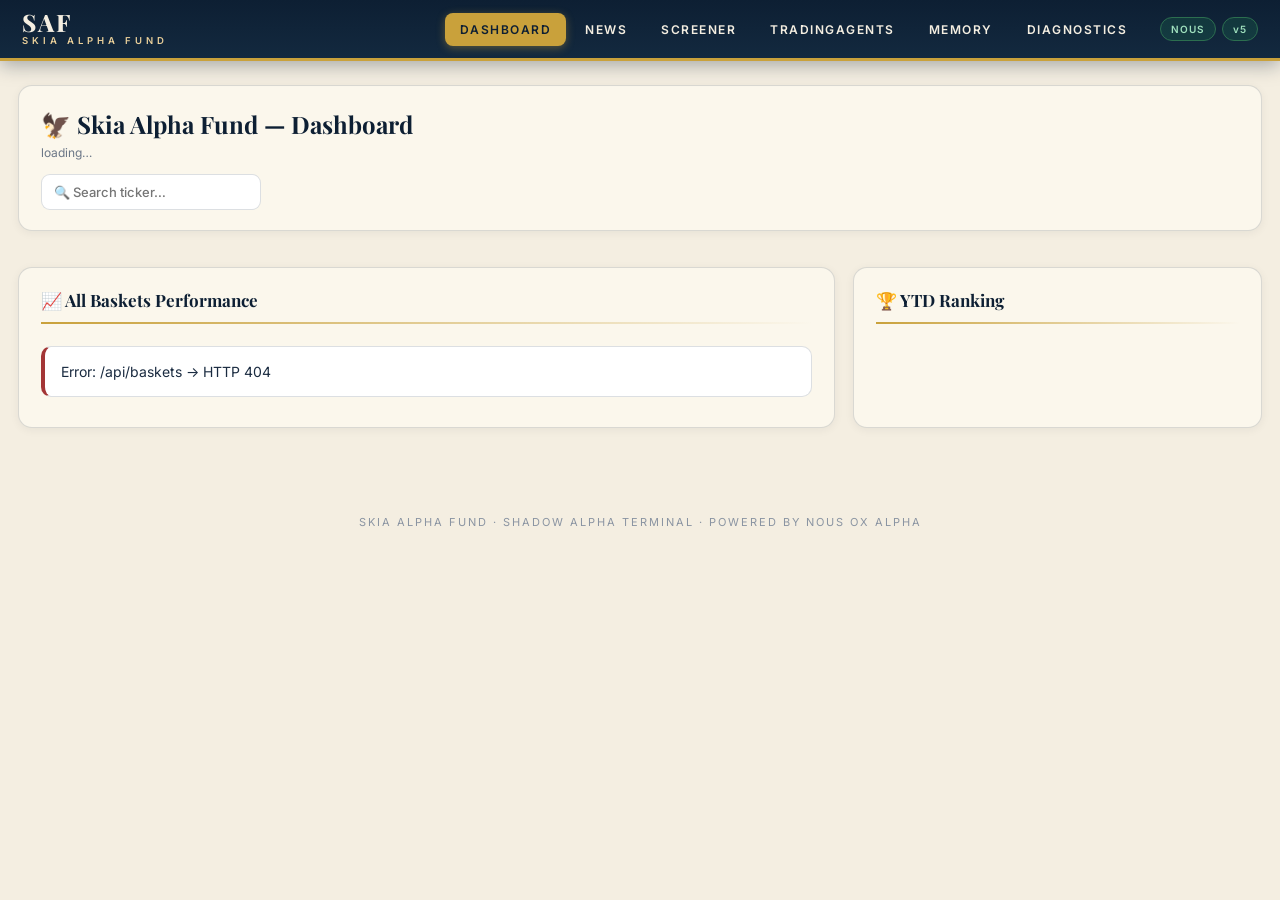
==== commit fb36eb8a: "Update index3.html" ====
--- a/index.html
+++ b/index.html
@@ -46,7 +46,7 @@
     <button data-tab="memory">Memory</button>
     <button data-tab="diag">Diagnostics</button>
   </nav>
-  <div class="pills"><span class="pill ok" id="pillAI">NOUS</span><span class="pill ok" id="pillData">v4</span></div>
+  <div class="pills"><span class="pill ok" id="pillAI">NOUS</span><span class="pill ok" id="pillData">v5</span></div>
 </header>
 <main id="main"></main>
 <div id="mbg"><div class="modal"><button class="btn ghost x" data-close>✕</button><h2 id="mtitle"></h2><div id="mbody"></div></div></div>
@@ -57,10 +57,36 @@
 const $ = s => document.querySelector(s);
 function fmtPct(v){if(v==null||isNaN(v))return'<span class="dim">—</span>';return v>=0?`<span class="pos">▲ +${v.toFixed(2)}%</span>`:`<span class="neg">▼ ${v.toFixed(2)}%</span>`;}
 function fmtMC(mc){if(mc==null)return"—";if(mc>=1e12)return"$"+(mc/1e12).toFixed(2)+"T";if(mc>=9e8)return"$"+(mc/1e9).toFixed(2)+"B";if(mc>=1e6)return"$"+(mc/1e6).toFixed(1)+"M";return"$"+Math.round(mc).toLocaleString();}
-async function api(path,opts){const r=await fetch(path,opts);if(!r.ok)throw new Error(path+" → HTTP "+r.status);return r.json();}
+
+/* ═══ PATCH 1 — error tripwire · toasts · cooldown · API base · hardened api() ═══ */
+window.__err=[];window.addEventListener("error",e=>{window.__err.push(e.message+" @"+e.lineno);
+let b=document.getElementById("__err");if(!b){b=document.createElement("div");b.id="__err";
+b.style.cssText="position:fixed;bottom:0;left:0;right:0;z-index:9999;background:#a33535;color:#fff;font:600 12px monospace;padding:8px 12px";
+document.body.appendChild(b);}b.textContent="⚠️ "+window.__err.slice(-3).join(" | ");});
+function toast(msg,err){const w=document.getElementById("toasts")||(document.body.appendChild(Object.assign(document.createElement("div"),{id:"toasts",style:"position:fixed;bottom:16px;right:16px;z-index:300;display:flex;flex-direction:column;gap:6px"})));
+const t=document.createElement("div");t.style.cssText="background:#0d1f33;color:#f4eee1;border-left:4px solid "+(err?"#a33535":"#1d7a4f")+";border-radius:8px;padding:9px 13px;font:500 12.5px Inter;max-width:320px";t.textContent=msg;w.appendChild(t);setTimeout(()=>t.remove(),4000);}
+function armCooldown(btn,secs){secs=secs||35;const orig=btn.textContent;btn.disabled=true;let cd=secs;
+const iv=setInterval(()=>{btn.textContent=`⏳ ${cd--}s (rate limit)`;if(cd<0){clearInterval(iv);btn.textContent=orig;btn.disabled=false;}},1000);}
+const API_BASE=(new URLSearchParams(location.search).get("api")||localStorage.getItem("saf_api_base")||"").replace(/\/+$/,"");
+function setApiBase(u){u?(localStorage.setItem("saf_api_base",u.replace(/\/+$/,"")),location.reload()):(localStorage.removeItem("saf_api_base"),location.reload());}
+async function api(path,opts={},timeoutMs=20000){const ctrl=new AbortController();const tm=setTimeout(()=>ctrl.abort(),opts.timeout||timeoutMs);let r;
+try{r=await fetch(API_BASE+path,Object.assign({},opts,{signal:ctrl.signal}));}catch(e){clearTimeout(tm);
+throw new Error(API_BASE?("cannot reach "+API_BASE+" (offline / CORS / https→http blocked)"):"network error — is the SAF server running? (python -m saf.server)");}
+clearTimeout(tm);
+if(r.status===429){const wait=+(r.headers.get("retry-after")||30);throw new Error("rate limited — retry in ~"+wait+"s");}
+if(!r.ok){let d="";try{d=(await r.json()).detail||"";}catch(e){}throw new Error(path.split("?")[0]+" → HTTP "+r.status+(d?" · "+d:""));}
+return r.json();}
 
 function tvSymbol(t){const S={".DE":"XETRA:",".ST":"STO:",".AS":"AMS:",".PA":"EPA:",".L":"LSE:",".OL":"OSE:",".VI":"VIE:",".SW":"SWX:",".T":"TSE:"};for(const s in S)if(t.endsWith(s))return S[s]+t.slice(0,-s.length);if(/^[A-Z]{4,5}Y$/.test(t))return"OTC:"+t;return t;}
 function tvChart(t,h){const sym=tvSymbol(t);return`<iframe loading="lazy" title="TradingView ${t}" src="https://s.tradingview.com/widgetembed/?frameElementId=tv_${t.replace(/\W/g,"")}&symbol=${encodeURIComponent(sym)}&interval=D&hidesidetoolbar=0&hidetoptoolbar=0&symboledit=1&style=1&theme=light&locale=en&withdateranges=1&allow_symbol_change=1&save_image=0" style="width:100%;height:${h||420}px;border:none;border-radius:10px;background:#fff"></iframe>`;}
+
+/* ═══ PATCH 3 — native candlestick renderer (server OHLC) ═══ */
+function candlesSVG(cs,w,h){w=w||780;h=h||260;if(!cs||cs.length<2)return"<span class='dim'>no candles</span>";
+const hi=Math.max(...cs.map(c=>c.high??c.close)),lo=Math.min(...cs.map(c=>c.low??c.close)),rg=(hi-lo)||1;
+const X=i=>i/(cs.length-1)*(w-40)+30,Y=v=>h-18-(v-lo)/rg*(h-36);let s="";
+cs.forEach((c,i)=>{const x=X(i),col=c.close>=(c.open??c.close)?"#1d7a4f":"#a33535";
+s+=`<line x1='${x}' y1='${Y(c.high??c.close)}' x2='${x}' y2='${Y(c.low??c.close)}' stroke='${col}'/><rect x='${(x-2.4).toFixed(1)}' y='${Math.min(Y(c.open??c.close),Y(c.close)).toFixed(1)}' width='4.8' height='${Math.max(1,Math.abs(Y(c.close)-Y(c.open??c.close))).toFixed(1)}' fill='${col}'/>`;});
+return `<svg width='100%' viewBox='0 0 ${w} ${h}' style='background:#fff;border:1px solid var(--line);border-radius:10px'><line x1='30' y1='${Y(hi)}' x2='30' y2='${Y(lo)}' stroke='#e8e2d2'/><text x='2' y='12' font-size='10' fill='#6b7787'>$${hi.toFixed(0)}</text><text x='2' y='${h-4}' font-size='10' fill='#6b7787'>$${lo.toFixed(0)}</text>${s}</svg>`;}
 
 function openModal(title,html){$("#mtitle").innerHTML=title;$("#mbody").innerHTML=html;$("#mbg").style.display="flex";window.scrollTo(0,0);}
 function closeModal(){$("#mbg").style.display="none";}
@@ -83,48 +109,55 @@
   }catch(e){$("#mbody").innerHTML=`<div class="panel sell">Error: ${e.message}</div>`;}
 }
 
+/* ═══ PATCH 4 — dossier: native candles · generic score/rubric panels ═══ */
 async function openTicker(t){
   openModal("🔍 "+t+" — Dossier",`<div class="sub"><span class="loader"></span> compiling dossier via Ox Alpha…</div>`);
   try{
     const [d,rub]=await Promise.all([api("/api/ticker/"+encodeURIComponent(t)),api("/api/ticker/"+encodeURIComponent(t)+"/rubric").catch(()=>({ok:false}))]);
     const sc=d.score_v2_core;const f=d.fundamentals||{};const q=d.quality||{};
-    $("#mbody").innerHTML=`<div class="row" style="margin-bottom:10px"><span class="chip">$${d.price}</span><span class="chip">Shadow Alpha <b>${sc?sc.total:"—"}/100</b></span><span class="prov ${d.provenance.source}">${d.provenance.source}</span></div>
-    <div class="panel" style="margin:10px 0"><h3>📈 TradingView Chart</h3>${tvChart(t,420)}</div>
+    $("#mbody").innerHTML=`<div class="row" style="margin-bottom:10px"><span class="chip">$${d.price??"—"} <span class="dim">${d.asof||""}</span></span><span class="chip">Shadow Alpha <b>${sc?sc.total:"—"}/100</b></span>${sc&&sc.verdict?`<span class="chip">${sc.verdict}${sc.confidence!=null?" · conf "+sc.confidence:""}</span>`:""}<span class="prov ${d.provenance.source}">${d.provenance.source}</span></div>
+    <div class="panel" style="margin:10px 0"><h3>📈 Price Action (server candles)</h3><div id="mchart"><span class="loader"></span></div>
+      <div class="sub" style="margin:6px 0 0"><a class="nl" target="_blank" rel="noopener" href="https://www.tradingview.com/chart/?symbol=${encodeURIComponent(tvSymbol(t))}">open interactive TradingView ↗</a></div></div>
     <div class="grid2" style="gap:12px">
-      <div class="panel"><h3>Technicals</h3><div class="kv"><b>Bars</b><span>${q.bars||0}</span><b>Usable</b><span>${q.usable?"✅":"❌"}</span><b>Flags</b><span>${(q.flags||[]).join(", ")||"none"}</span></div></div>
+      <div class="panel"><h3>Technicals / Quality</h3><div class="kv"><b>Bars</b><span>${q.bars||0}</span><b>Usable</b><span>${q.usable?"✅":"❌"}</span><b>Flags</b><span>${(q.flags||[]).join(", ")||"none"}</span></div></div>
       <div class="panel"><h3>Fundamentals</h3><div class="kv"><b>Sector</b><span>${f.sector||"—"}</span><b>Market cap</b><span>${fmtMC(f.marketCap)}</span><b>Gross margin</b><span>${f.grossMargins?(f.grossMargins*100).toFixed(1)+"%":"—"}</span></div></div>
     </div>
-    ${sc?`<div class="panel"><h3>Score v2</h3><div class="kv"><b>Trend</b><span>${sc.components.trend.toFixed(1)}/25</span><b>α-Indep</b><span>${sc.components.alpha_indep.toFixed(1)}/30</span><b>RelStr</b><span>${sc.components.rel_strength.toFixed(1)}/20</span><b>Quality</b><span>${sc.components.quality.toFixed(1)}/15</span><b>Bottleneck</b><span>${sc.components.bottleneck_prior.toFixed(1)}/10</span></div></div>`:""}
-    ${rub.ok?`<div class="panel"><h3>Grounded Rubric</h3><div class="kv"><b>Total</b><span><b>${rub.rubric.total}/30</b></span></div></div>`:""}
+    ${sc?`<div class="panel"><h3>Score v2 · total ${sc.total}/100 · ${sc.verdict||"—"} · confidence ${sc.confidence??"—"}</h3><div class="kv">${Object.entries(sc.components||{}).map(([k,v])=>`<b>${k.replace(/_/g," ")}</b><span style="color:${v>=8?"var(--pos)":v>=3?"inherit":"var(--neg)"}">${Number(v).toFixed(1)}</span>`).join("")}</div><div class="sub" style="margin:4px 0 0">α-Indep & RelStr can be negative by design (punishes uncorrelated disasters).</div></div>`:""}
+    ${rub.ok&&rub.rubric?`<div class="panel"><h3>Bottleneck Rubric · ${rub.rubric.total}/30 ${rub.cached?`<span class="prov cached">cached · ${rub.age_days}d</span>`:'<span class="prov live">fresh</span>'}</h3><div class="kv">${Object.entries(rub.rubric.scores||{}).map(([k,v])=>`<b>${k.replace(/_/g," ")}</b><span>${v}/5</span>`).join("")}</div></div>`:""}
     <div class="panel"><h3>📰 News Wire</h3><div id="mnews"><span class="loader"></span></div></div>
     <div class="row"><button class="btn gold" id="mrun">▶ Run 5-Stage Pipeline</button></div><div id="mpipe"></div>`;
-    api("/api/news?q="+encodeURIComponent(t)).then(hs=>{const el=$("#mnews");if(el)el.innerHTML=hs.items.length?hs.items.map(h=>`<div style="margin:5px 0">${h.link?`<a class="nl" href="${h.link}" target="_blank" rel="noopener">${h.title} ↗</a>`:`<b>${h.title}</b>`} <span class="dim">— ${h.source}</span></div>`).join(""):"<span class='dim'>No headlines.</span>";});
+    api("/api/ticker/"+encodeURIComponent(t)+"/chart?bars=180").then(x=>{const el=$("#mchart");if(el)el.innerHTML=candlesSVG(x.candles);}).catch(()=>{const el=$("#mchart");if(el)el.innerHTML="<span class='dim'>candles unavailable</span>";});
+    api("/api/news?q="+encodeURIComponent(t)).then(hs=>{const el=$("#mnews");if(el)el.innerHTML=hs.items.length?hs.items.map(h=>`<div style="margin:5px 0">${h.link?`<a class="nl" href="${h.link}" target="_blank" rel="noopener">${h.title} ↗</a>`:`<b>${h.title}</b>`} <span class="dim">— ${h.source}</span></div>`).join(""):"<span class='dim'>No headlines.</span>";}).catch(()=>{const el=$("#mnews");if(el)el.innerHTML="<span class='dim'>news unavailable</span>";});
     $("#mrun").onclick=async()=>{
-      $("#mrun").disabled=true;const startTime=Date.now();
+      const btn=$("#mrun");btn.disabled=true;const startTime=Date.now();
       $("#mpipe").innerHTML=`<div class="panel"><span class="loader"></span> Running pipeline via Ox Alpha… <span id="elapsed">0s</span> elapsed.</div>`;
       const timer=setInterval(()=>{const el=document.getElementById("elapsed");if(el)el.textContent=Math.floor((Date.now()-startTime)/1000)+"s";},1000);
       try{
-        const res=await api("/api/pipeline/"+encodeURIComponent(t),{method:"POST"});clearInterval(timer);
+        const res=await api("/api/pipeline/"+encodeURIComponent(t),{method:"POST"},180000);clearInterval(timer);
         renderPipelineStages("mpipe",res.state);const a=res.state.trader.action;const col=a==="BUY"?"buy":a==="SELL"?"sell":"hold";
         $("#mpipe").insertAdjacentHTML("beforeend",`<div class="panel ${col}"><h3 style="font-size:18px">FINAL SIGNAL: ${a}</h3><div class="sub">${res.state.trader.rationale||""}</div></div>`);
-      }catch(e){clearInterval(timer);$("#mpipe").innerHTML=`<div class="panel sell">Pipeline error: ${e.message}</div>`;}
-      $("#mrun").disabled=false;
+        armCooldown(btn,35);
+      }catch(e){clearInterval(timer);$("#mpipe").innerHTML=`<div class="panel sell">Pipeline error: ${e.message}</div>`;btn.disabled=false;
+        if(/rate limited/i.test(e.message))armCooldown(btn,30);}
     };
   }catch(e){$("#mbody").innerHTML=`<div class="panel sell">Error: ${e.message}</div>`;}
 }
 
-function renderPipelineStages(containerId,state){
+/* ═══ PATCH 5 — stages with claim counts · ABSTAIN flag ═══ */
+function renderPipelineStages(containerId,st){
   const c=document.getElementById(containerId);if(!c)return;
+  const v=st.verdict||{};
   const stages=[
-    {n:1,title:"I. ANALYST TEAM",txt:Object.entries(state.analysts||{}).map(([k,v])=>`— ${k.toUpperCase()} —\n${v}`).join("\n\n")},
-    {n:2,title:"II. BULL vs BEAR + JUDGE",txt:`[BULL]\n${state.bull}\n\n[BEAR]\n${state.bear}\n\nVERDICT: ${state.verdict.winner} (conf ${state.verdict.confidence})\n${state.verdict.rationale}`},
-    {n:3,title:"III. TRADER",txt:JSON.stringify(state.trader,null,1)},
-    {n:4,title:"IV. MATH ENGINE",txt:state.trade?JSON.stringify(state.trade.sizing||state.trade,null,1):"HOLD — no position sized."},
-    {n:5,title:"V. VERDICT",txt:`Direction: ${state.trader.action}\nPosition opened: ${state.position_opened}`}
+    {n:1,title:"I. ANALYST TEAM (evidence-grounded)",txt:Object.entries(st.analysts||{}).map(([k,x])=>`— ${k.toUpperCase()} —\n${x}`).join("\n\n")},
+    {n:2,title:`II. CLAIM-JUDGED DEBATE → ${v.winner||"—"} (${v.confidence??"0"})`,txt:`[BULL]\n${st.bull||""}\n\n[BEAR]\n${st.bear||""}\n\nVERDICT: ${v.winner||"—"} · claims verified B:${v.bull_verified??0}/fab:${v.bull_fabricated??0} · Be:${v.bear_verified??0}/fab:${v.bear_fabricated??0}\n${v.rationale||""}${v.winner==="ABSTAIN"?`\n⚠️ ABSTAIN rule: confidence < 0.6 forces HOLD.`:""}`},
+    {n:3,title:"III. TRADER (direction only)",txt:JSON.stringify(st.trader||{},null,1)},
+    {n:4,title:"IV. MATH ENGINE (judgment proposes, math disposes)",txt:st.trade?JSON.stringify({sizing:st.trade.sizing,exits:st.trade.exits},null,1):"HOLD — no position sized."},
+    {n:5,title:"V. EXECUTION",txt:`Direction: ${(st.trader||{}).action}\nPosition opened: ${st.position_opened?"YES — entered lifecycle monitor":"no"}`}
   ];
   c.innerHTML=stages.map(s=>`<div class="card stage"><div class="n">${s.n}</div><div class="b"><h3>${s.title}</h3><div class="txt"><pre class="memo">${s.txt}</pre></div></div></div>`).join("");
 }
 
+/* ═══ PATCH 2 — dashboard with debounced search ═══ */
 async function renderDash(){
   $("#main").innerHTML=`<div class="wrap"><div class="card"><h1>🦅 Skia Alpha Fund — Dashboard</h1><div class="sub" id="dsub">loading…</div>
   <div class="row"><input id="q" placeholder="🔍 Search ticker…" style="width:220px"></div></div><div id="sres"></div>
@@ -133,10 +166,14 @@
     const d=await api("/api/baskets");$("#dsub").textContent=new Date().toLocaleString()+" · "+d.baskets.length+" baskets · Ox Alpha backend";
     const bySection={};d.baskets.forEach(b=>{(bySection[b.section]=bySection[b.section]||[]).push(b);});
     let html=`<table><tr><th>Basket</th><th class="r">1D</th><th class="r">1W</th><th class="r">1M</th><th class="r">YTD</th></tr>`;const perf=[];
-    for(const sec in bySection){html+=`<tr class="secrow"><td colspan="5">── ${sec} ──</td></tr>`;for(const b of bySection[sec]){html+=`<tr class="clickable" data-basket="${b.name}"><td>${b.name}</td><td class="r">${fmtPct(b.returns_pct["1d"])}</td><td class="r">${fmtPct(b.returns_pct["1w"])}</td><td class="r">${fmtPct(b.returns_pct["1m"])}</td><td class="r">${fmtPct(b.returns_pct["ytd"])}</td></tr>`;if(b.returns_pct.ytd!=null)perf.push([b.name,b.returns_pct.ytd]);}}
+    for(const sec in bySection){html+=`<tr class="secrow"><td colspan="5">── ${sec} ──</td></tr>`;for(const b of bySection[sec]){html+=`<tr class="clickable" data-basket="${b.name}"><td>${b.name}</td><td class="r">${fmtPct(b.returns_pct["1d"])}</td><td class="r">${fmtPct(b.returns_pct["1w"])}</td><td class="r">${fmtPct(b.returns_pct["1m"])}</td><td class="r">${fmtPct(b.returns_pct.ytd)}</td></tr>`;if(b.returns_pct.ytd!=null)perf.push([b.name,b.returns_pct.ytd]);}}
     $("#dt").innerHTML=html+"</table>";perf.sort((a,b)=>b[1]-a[1]);
     $("#rt").innerHTML=`<table><tr><th class="c">#</th><th>Basket</th><th class="r">YTD</th></tr>`+perf.map((p,i)=>`<tr class="clickable" data-basket="${p[0]}"><td class="c" style="color:${i<5?"var(--pos)":i>=perf.length-3?"var(--neg)":"inherit"};font-weight:700">${i+1}</td><td>${p[0]}</td><td class="r">${fmtPct(p[1])}</td></tr>`).join("")+"</table>";
-    $("#q").oninput=async(e)=>{const q=e.target.value.toUpperCase().trim();const sres=$("#sres");if(!q){sres.innerHTML="";return;}sres.innerHTML=`<div class="card"><span class="loader"></span> searching…</div>`;try{const td=await api("/api/ticker/"+encodeURIComponent(q));sres.innerHTML=`<div class="card"><h2>✅ ${q}</h2><div class="kv"><b>Price</b><span>$${td.price}</span><b>Score</b><span>${td.score_v2_core?td.score_v2_core.total:"—"}/100</span></div><button class="btn gold" data-ticker="${q}" style="margin-top:10px">Open Dossier</button></div>`;}catch(err){sres.innerHTML=`<div class="card">❌ '${q}' not found.</div>`;}};
+    let _qT;$("#q").oninput=e=>{clearTimeout(_qT);_qT=setTimeout(async()=>{const q=e.target.value.toUpperCase().trim();const sr=$("#sres");
+    if(!q||!/^[A-Z0-9.\-]{1,8}$/.test(q)){sr.innerHTML="";return;}
+    sr.innerHTML='<div class="card"><span class="loader"></span></div>';
+    try{const td=await api("/api/ticker/"+encodeURIComponent(q));const s=td.score_v2_core;
+    sr.innerHTML=`<div class="card"><h2>✅ ${q}</h2><div class="kv"><b>Price</b><span>$${td.price??"—"} <span class="dim">(${td.asof||""})</span></span><b>Score v2</b><span>${s?s.total+"/100 · <b>"+s.verdict+"</b> · conf "+s.confidence:"insufficient history (<126 bars)"}</span></div><button class="btn gold" data-ticker="${q}" style="margin-top:10px">Open Dossier</button></div>`;}catch(err){sr.innerHTML=`<div class="card">❌ ${q} — ${err.message}</div>`;}},350);};
   }catch(e){$("#dt").innerHTML=`<div class="panel sell">Error: ${e.message}</div>`;}
 }
 
@@ -147,7 +184,7 @@
 }
 
 function renderScreener(){
-  $("#main").innerHTML=`<div class="wrap"><div class="card"><h1>🔍 SAF Screener + AI</h1><div class="sub">9 tools · all routed through Ox Alpha</div></div>
+  $("#main").innerHTML=`<div class="wrap"><div class="card"><h1>🔍 SAF Screener + AI</h1><div class="sub">9 tools · all routed through Ox Alpha · AI tools take 30–120s</div></div>
   <div class="grid-tools"><div class="card tools">
     <button data-t="screen" class="on">📡 Full Screen</button><button data-t="deep">🔍 Deep Analysis</button><button data-t="bot">🧮 Bottleneck Scoring</button>
     <button data-t="uni">📋 Universe</button><button data-t="cmp">📊 Compare Top</button><button data-t="sup">🤖 AI Supply Chain</button>
@@ -156,41 +193,92 @@
   document.querySelectorAll(".tools button").forEach(b=>b.onclick=()=>{document.querySelectorAll(".tools button").forEach(x=>x.classList.toggle("on",x===b));SCREENER[b.dataset.t]();});SCREENER.screen();
 }
 
+/* ═══ PATCH 7 — every tool hits REAL endpoints ═══ */
 const SCREENER={
-  async screen(){const out=$("#out");out.innerHTML=`<h2>📡 Full Universe Scan</h2><div class="sub" id="prog"><span class="loader"></span></div><div id="res"></div>`;try{const d=await api("/api/screen?top=50");const cand=d.top.filter(r=>r.total>=60).length;const watch=d.top.filter(r=>r.total>=45&&r.total<60).length;$("#prog").textContent=`🎯 ${cand} CANDIDATES · 👀 ${watch} WATCH · ${d.n_scored} scored`;let html=`<div class="tbl"><table><tr><th>#</th><th>Ticker</th><th class="r">Total</th><th class="r">Trend</th><th class="r">α-Indep</th><th class="r">Quality</th><th class="c">Verdict</th></tr>`;d.top.forEach((r,i)=>{const c=r.components||{};html+=`<tr class="clickable" data-ticker="${r.ticker}"><td>${i+1}</td><td><b>${r.ticker}</b></td><td class="r"><b>${r.total.toFixed(1)}</b></td><td class="r">${c.trend.toFixed(0)}</td><td class="r">${c.alpha_indep.toFixed(0)}</td><td class="r">${c.quality.toFixed(0)}</td><td class="c"><span class="sig ${r.verdict.toLowerCase()}">${r.verdict}</span></td></tr>`;});$("#res").innerHTML=html+"</table></div>";}catch(e){$("#res").innerHTML=`<div class="panel sell">Error: ${e.message}</div>`;}},
-  async deep(){const out=$("#out");out.innerHTML=`<h2>🔍 Deep Analysis</h2><div class="row"><input id="tk" value="MKSI" style="width:110px"><button class="btn" id="go">Run</button></div><div id="dr"></div>`;$("#go").onclick=async()=>{const t=$("#tk").value.toUpperCase().trim();$("#dr").innerHTML=`<div class="panel"><span class="loader"></span></div>`;try{const d=await api("/api/screener/deep/"+encodeURIComponent(t));$("#dr").innerHTML=`<h3>Investability</h3><div class="panel"><div class="kv"><b>Status</b><span><b>${d.investability.status}</b></span></div></div><h3>TradingView</h3><div class="panel">${tvChart(t,420)}</div>`;}catch(e){$("#dr").innerHTML=`<div class="panel sell">Error: ${e.message}</div>`;}};},
-  async bot(){const out=$("#out");out.innerHTML=`<h2>🧮 Bottleneck Scoring</h2><div class="row"><input id="tk" value="MKSI" style="width:110px"><button class="btn" id="go">Score</button></div><div id="ai"></div>`;$("#go").onclick=async()=>{const t=$("#tk").value.toUpperCase().trim();$("#ai").innerHTML=`<div class="panel"><span class="loader"></span></div>`;try{const r=await api("/api/screener/bottleneck-ai/"+encodeURIComponent(t),{method:"POST"});const res=r.rubric;let html=`<table><tr><th>Criterion</th><th class="c">Score</th></tr>`;Object.entries(res.scores||{}).forEach(([k,v])=>{html+=`<tr><td>${k.replace(/_/g," ")}</td><td class="c">${v}/5</td></tr>`;});html+=`<tr><td><b>TOTAL</b></td><td class="c"><b>${res.total}/30</b></td></tr></table>`;$("#ai").innerHTML=html;}catch(e){$("#ai").innerHTML=`<div class="panel sell">Error: ${e.message}</div>`;}};},
-  async uni(){const out=$("#out");try{const d=await api("/api/screener/universe");let html=`<h2>🌍 Universe (${d.total_tickers} tickers)</h2>`;for(const s in d.universe){html+=`<div class="panel"><h3>${s} (${d.universe[s].length})</h3>`+d.universe[s].map(t=>`<span class="chip" data-ticker="${t}">${t}</span>`).join("")+`</div>`;}out.innerHTML=html;}catch(e){out.innerHTML=`<div class="panel sell">Error: ${e.message}</div>`;}},
+  async screen(){const out=$("#out");out.innerHTML=`<h2>📡 Full Universe Scan</h2><div class="sub" id="prog"><span class="loader"></span></div><div id="res"></div>`;
+    try{const d=await api("/api/screen?top=50");const cand=d.top.filter(r=>r.total>=60).length;const watch=d.top.filter(r=>r.total>=45&&r.total<60).length;
+    $("#prog").textContent=`🎯 ${cand} CANDIDATES · 👀 ${watch} WATCH · ${d.n_scored} scored`;
+    let html=`<div class="tbl"><table><tr><th>#</th><th>Ticker</th><th class="r">Total</th><th class="r">Trend</th><th class="r">α-Indep</th><th class="r">Quality</th><th class="c">Verdict</th></tr>`;
+    d.top.forEach((r,i)=>{const c=r.components||{};const tot=r.total==null?"—":Number(r.total).toFixed(1);
+      html+=`<tr class="clickable" data-ticker="${r.ticker}"><td>${i+1}</td><td><b>${r.ticker}</b></td><td class="r"><b>${tot}</b></td><td class="r">${c.trend!=null?Number(c.trend).toFixed(0):"—"}</td><td class="r">${c.alpha_indep!=null?Number(c.alpha_indep).toFixed(0):"—"}</td><td class="r">${c.quality!=null?Number(c.quality).toFixed(0):"—"}</td><td class="c"><span class="sig ${String(r.verdict||"none").toLowerCase()}">${r.verdict||"—"}</span></td></tr>`;});
+    $("#res").innerHTML=html+"</table></div>";
+    }catch(e){$("#res").innerHTML=`<div class="panel sell">Error: ${e.message}</div>`;}},
+  async deep(){const o=$("#out");o.innerHTML=`<h2>🔍 Deep Analysis</h2><div class="row"><input id="tk" value="MKSI" style="width:110px"><button class="btn" id="go">Run</button></div><div id="dr"></div>`;
+    $("#go").onclick=async()=>{const t=$("#tk").value.toUpperCase().trim();$("#dr").innerHTML='<div class="panel"><span class="loader"></span></div>';
+    try{const[d,r]=await Promise.all([api("/api/ticker/"+encodeURIComponent(t)),api("/api/ticker/"+encodeURIComponent(t)+"/rubric").catch(()=>({ok:false}))]);
+    const s=d.score_v2_core,f=d.fundamentals||{};
+    $("#dr").innerHTML=`<h3>Investability & Quant</h3><div class="panel"><div class="kv"><b>Price</b><span>$${d.price??"—"} (${d.asof||""})</span><b>Bars usable</b><span>${(d.quality||{}).bars||0} ${d.quality&&d.quality.usable?"✅":"❌"} ${((d.quality||{}).flags||[]).join(", ")}</span><b>Score v2</b><span>${s?s.total+"/100 · "+s.verdict:"—"}</span><b>Gross margin</b><span>${f.grossMargins!=null?(f.grossMargins*100).toFixed(1)+"%":"—"}</span><b>Sector</b><span>${f.sector||"—"}</span></div></div>
+    <h3>Candles (180d)</h3><div id="dc"><span class="loader"></span></div>
+    ${r.ok&&r.rubric?`<h3>Bottleneck rubric</h3><div class="panel"><div class="kv"><b>Total</b><span><b>${r.rubric.total}/30</b></span></div></div>`:""}
+    <button class="btn gold" data-ticker="${t}" style="margin-top:8px">Open Full Dossier</button>`;
+    api("/api/ticker/"+encodeURIComponent(t)+"/chart?bars=180").then(x=>{const el=$("#dc");if(el)el.innerHTML=candlesSVG(x.candles);});}catch(e){$("#dr").innerHTML=`<div class="panel sell">${e.message}</div>`;}};},
+  bot(){SCREENER.abot(true);},
+  async uni(){const o=$("#out");try{const u=await api("/api/universe");let html=`<h2>🌍 Universe (${u.total_tickers} tickers)</h2>`;
+    for(const s in u.universe||{})html+=`<div class="panel"><h3>${s} (${u.universe[s].length})</h3>`+u.universe[s].map(t=>`<span class="chip" data-ticker="${t}">${t}</span>`).join("")+`</div>`;
+    html+=`<div class="sub">Edit via <b>saf/universe.yaml</b> — the YAML file is the source of truth.</div>`;o.innerHTML=html;}catch(e){o.innerHTML=`<div class="panel sell">${e.message}</div>`;}},
   cmp(){$("#out").innerHTML=`<h2>Compare</h2><div class="dim">Run Full Screen first, then click rows.</div>`;},
-  async sup(){const out=$("#out");out.innerHTML=`<h2>🤖 AI Supply Chain</h2><div class="row"><input id="tr" style="flex:1" value="solid-state batteries"><button class="btn gold" id="go">Map</button></div><div id="r" style="margin-top:10px"></div>`;$("#go").onclick=async()=>{const trend=$("#tr").value.trim();if(!trend)return;$("#r").innerHTML='<div class="panel"><span class="loader"></span> Ox Alpha mapping (30-90s)…</div>';try{const d=await api("/api/screener/supply-chain",{method:"POST",headers:{"Content-Type":"application/json"},body:JSON.stringify({trend})});const res=d.result;let html=`<div class="panel buy"><h3>🎯 ${res.top_pick||"—"}</h3><div class="sub">${res.thesis_summary||""}</div></div>`;(res.bottlenecks||[]).forEach((b,i)=>{html+=`<div class="panel"><h3>#${i+1} ${b.name||"?"}</h3><div class="sub">${b.why_bottleneck||""}</div><div class="sub">Tickers: ${(b.tickers||[]).map(t=>`<span class="chip" data-ticker="${t}">${t}</span>`).join("")}</div></div>`;});$("#r").innerHTML=html;}catch(e){$("#r").innerHTML=`<div class="panel sell">Error: ${e.message}</div>`;}};},
-  async abot(){SCREENER.bot();},
-  async adeep(){const out=$("#out");out.innerHTML=`<h2>🤖 AI Deep Report</h2><div class="row"><input id="tk" value="MKSI" style="width:110px"><button class="btn" id="go">Generate</button></div><div id="r"></div>`;$("#go").onclick=async()=>{const t=$("#tk").value.toUpperCase().trim();$("#r").innerHTML=`<div class="panel"><span class="loader"></span> writing memo (60-120s)…</div>`;try{const d=await api("/api/screener/deep-report/"+encodeURIComponent(t));const col=d.action==="BUY"?"buy":d.action==="SELL"?"sell":"hold";$("#r").innerHTML=`<div class="panel ${col}"><h3>FINAL: ${d.action}</h3><pre class="memo">${d.memo}</pre></div>`;}catch(e){$("#r").innerHTML=`<div class="panel sell">Error: ${e.message}</div>`;}};},
-  async pm(){const out=$("#out");out.innerHTML=`<h2>🎲 Polymarket</h2><div class="row"><input id="pmq" value="fed rate cut" style="width:220px"><button class="btn" id="pmgo">Search</button></div><div id="pmr" style="margin-top:10px"></div>`;const load=async q=>{$("#pmr").innerHTML='<div class="panel"><span class="loader"></span></div>';try{const d=await api("/api/polymarket?q="+encodeURIComponent(q||"fed rate cut")+"&limit=10");$("#pmr").innerHTML=d.items.length?d.items.map(m=>`<div class="panel"><b>${m.question}</b><div class="bar" style="margin:6px 0"><i style="width:${Math.round((m.yes??0.5)*100)}%"></i></div><div class="sub">YES ${m.yes!=null?Math.round(m.yes*100)+"%":"—"}</div></div>`).join(""):`<div class="panel sell">No markets.</div>`;}catch(e){$("#pmr").innerHTML=`<div class="panel sell">Error: ${e.message}</div>`;}};$("#pmgo").onclick=()=>load($("#pmq").value.trim());load(null);}
+  async sup(){const o=$("#out");o.innerHTML=`<h2>🤖 AI Supply Chain Map</h2><div class="row"><input id="tr" style="flex:1" value="solid-state batteries"><button class="btn gold" id="go">Map</button></div><div id="r" style="margin-top:10px"></div>`;
+    $("#go").onclick=async()=>{const trend=$("#tr").value.trim();if(!trend)return;const btn=$("#go");$("#r").innerHTML='<div class="panel"><span class="loader"></span> Ox Alpha mapping (30–90s)…</div>';
+    try{const d=await api("/api/supply-chain",{method:"POST",headers:{"Content-Type":"application/json"},body:JSON.stringify({trend})},{timeout:150000});
+    const res=d.result;if(!res||!res.bottlenecks){$("#r").innerHTML=`<div class="panel hold">${(d.debug&&d.debug.error)||"no map returned"}</div>`;return;}
+    let html=`<div class="panel buy"><h3>🎯 TOP PICK: <span data-ticker="${res.top_pick||""}" style="text-decoration:underline">${res.top_pick||"—"}</span></h3><div class="sub">${res.thesis_summary||""}</div></div>`;
+    (res.bottlenecks||[]).forEach((b,i)=>{html+=`<div class="panel"><h3>#${i+1} ${b.name||"?"}</h3><div class="sub">${b.why_bottleneck||""}</div><div>Tickers: ${(b.tickers||[]).map(t=>`<span class="chip" data-ticker="${t}">${t}</span>`).join("")} · concentration ${b.market_concentration||"—"} · substitutability ${b.substitutability||"—"}</div></div>`;});
+    $("#r").innerHTML=html;}catch(e){$("#r").innerHTML=`<div class="panel sell">${e.message}</div>`;}};},
+  async abot(force){const o=$("#out");o.innerHTML=`<h2>🧮 Bottleneck Rubric (AI, evidence-cited)</h2><div class="row"><input id="tk" value="MKSI" style="width:110px"><label style="font-size:12px"><input type="checkbox" id="fc"> force refresh</label><button class="btn" id="go">Score</button></div><div id="ai"></div>`;
+    $("#go").onclick=async()=>{const t=$("#tk").value.toUpperCase().trim();$("#ai").innerHTML='<div class="panel"><span class="loader"></span> rubric engine…</div>';
+    try{const fc=$("#fc");const r=await api("/api/ticker/"+encodeURIComponent(t)+"/rubric"+((fc&&fc.checked)||force?"?force=1":""));
+    if(!r.ok){$("#ai").innerHTML=`<div class="panel hold">Rubric unavailable: ${(r.rubric&&(r.rubric.error||r.rubric.reason))||"no evidence"}</div>`;return;}
+    const R=r.rubric;$("#ai").innerHTML=`<table><tr><th>Criterion</th><th class="c">Score</th></tr>`+Object.entries(R.scores||{}).map(([k,v])=>`<tr><td>${k.replace(/_/g," ")}</td><td class="c" style="color:${v>=4?"var(--pos)":v>=3?"var(--hold)":"var(--neg)"};font-weight:700">${v}/5</td></tr>`).join("")+`<tr><td><b>TOTAL</b></td><td class="c"><b>${R.total}/30 ${R.total>=22?"🏆":""}</b></td></tr></table><div class="sub">${r.cached?`cached · ${r.age_days}d old (tick force to refresh)`:"freshly scored"}</div><button class="btn gold" data-ticker="${t}" style="margin-top:8px">Open Dossier</button>`;}catch(e){$("#ai").innerHTML=`<div class="panel sell">${e.message}</div>`;}};},
+  async adeep(){const o=$("#out");o.innerHTML=`<h2>🤖 AI Deep Report</h2><div class="row"><input id="tk" value="MKSI" style="width:110px"><button class="btn gold" id="go">Generate</button></div><div id="r"></div>`;
+    $("#go").onclick=async()=>{const t=$("#tk").value.toUpperCase().trim();$("#r").innerHTML='<div class="panel"><span class="loader"></span> writing memo (60–120s)…</div>';
+    try{const d=await api("/api/deep-report/"+encodeURIComponent(t),{},{timeout:150000});
+    const col=d.action==="BUY"?"buy":d.action==="SELL"?"sell":"hold";
+    $("#r").innerHTML=`<div class="panel ${col}"><h3>FINAL: ${d.action}</h3><pre class="memo">${d.memo}</pre></div>`;}catch(e){$("#r").innerHTML=`<div class="panel sell">${e.message}</div>`;}};},
+  async pm(){const o=$("#out");o.innerHTML=`<h2>🎲 Polymarket</h2><div class="row"><input id="pmq" value="fed rate cut" style="width:220px"><button class="btn" id="pmgo">Search</button></div><div id="pmr" style="margin-top:10px"></div>`;
+    const load=async q=>{$("#pmr").innerHTML='<div class="panel"><span class="loader"></span></div>';try{const d=await api("/api/polymarket?q="+encodeURIComponent(q||"fed rate cut")+"&limit=10");$("#pmr").innerHTML=d.items.length?d.items.map(m=>`<div class="panel"><b>${m.question}</b><div class="bar" style="margin:6px 0"><i style="width:${Math.round((m.yes??0.5)*100)}%"></i></div><div class="sub">YES ${m.yes!=null?Math.round(m.yes*100)+"%":"—"}</div></div>`).join(""):`<div class="panel sell">No markets.</div>`;}catch(e){$("#pmr").innerHTML=`<div class="panel sell">Error: ${e.message}</div>`;}};
+    $("#pmgo").onclick=()=>load($("#pmq").value.trim());load(null);}
 };
 
+/* ═══ PATCH 6 — agents runner with cooldown ═══ */
 async function renderAgents(){
-  $("#main").innerHTML=`<div class="wrap"><div class="card"><h1>⚛️ TradingAgents</h1><div class="sub">Real data · Ox Alpha · math sizing</div>
+  $("#main").innerHTML=`<div class="wrap"><div class="card"><h1>⚛️ TradingAgents</h1><div class="sub">Real data · Ox Alpha · math sizing · 2 runs/min limit</div>
   <div class="row"><input id="tk" value="MP" style="width:110px"><button class="btn gold" id="go">▶ Run Pipeline</button></div></div><div id="tl"></div></div>`;
   $("#go").onclick=async()=>{
-    const t=$("#tk").value.toUpperCase().trim();const startTime=Date.now();
+    const t=$("#tk").value.toUpperCase().trim();const btn=$("#go");const startTime=Date.now();
     $("#tl").innerHTML=`<div class="panel"><span class="loader"></span> Ox Alpha running… <span id="elapsed">0s</span></div>`;
     const timer=setInterval(()=>{const el=document.getElementById("elapsed");if(el)el.textContent=Math.floor((Date.now()-startTime)/1000)+"s";},1000);
     try{
-      const res=await api("/api/pipeline/"+encodeURIComponent(t),{method:"POST"});clearInterval(timer);$("#tl").innerHTML="";
+      const res=await api("/api/pipeline/"+encodeURIComponent(t),{method:"POST"},180000);clearInterval(timer);$("#tl").innerHTML="";
       renderPipelineStages("tl",res.state);const a=res.state.trader.action;const col=a==="BUY"?"buy":a==="SELL"?"sell":"hold";
       $("#tl").insertAdjacentHTML("beforeend",`<div class="panel ${col}"><h3>FINAL: ${a}</h3></div>`);
-    }catch(e){clearInterval(timer);$("#tl").innerHTML=`<div class="panel sell">Error: ${e.message}</div>`;}
+      armCooldown(btn,35);
+    }catch(e){clearInterval(timer);$("#tl").innerHTML=`<div class="panel sell">Error: ${e.message}</div>`;
+      if(/rate limited/i.test(e.message))armCooldown(btn,30);}
   };
 }
 
 async function renderMemory(){
   $("#main").innerHTML=`<div class="wrap"><div class="card"><h1>🧠 Trading Memory</h1><div id="out"><span class="loader"></span></div></div></div>`;
-  try{const d=await api("/api/memory");let html=`<table><tr><th>Date</th><th>Ticker</th><th class="c">Action</th><th class="c">Outcome</th><th class="r">Return</th></tr>`;d.decisions.forEach(m=>{html+=`<tr class="clickable" data-ticker="${m.ticker}"><td>${m.date}</td><td><b>${m.ticker}</b></td><td class="c">${m.action}</td><td class="c">${m.outcome||"PENDING"}</td><td class="r">${m.realized_ret!=null?fmtPct(m.realized_ret):"—"}</td></tr>`;});$("#out").innerHTML=html+"</table>";}catch(e){$("#out").innerHTML=`<div class="panel sell">Error: ${e.message}</div>`;}
-}
-
+  try{const d=await api("/api/memory");let html=`<table><tr><th>Date</th><th>Ticker</th><th class="c">Action</th><th class="c">Outcome</th><th class="r">Return</th></tr>`;
+    (d.decisions||[]).slice().reverse().forEach(m=>{html+=`<tr class="clickable" data-ticker="${m.ticker}"><td>${m.date}</td><td><b>${m.ticker}</b></td><td class="c"><span class="sig ${String(m.action).toLowerCase()}">${m.action}</span></td><td class="c">${m.outcome||"PENDING"}</td><td class="r">${m.realized_ret!=null?fmtPct(m.realized_ret*100):"—"}</td></tr>`;});
+    if(!(d.decisions||[]).length)html+=`<tr><td colspan="5" class="dim">no decisions yet — run the pipeline</td></tr>`;
+    $("#out").innerHTML=html+"</table>";}catch(e){$("#out").innerHTML=`<div class="panel sell">Error: ${e.message}</div>`;}
+}
+
+/* ═══ PATCH 8 — diagnostics: real fields only + backend switcher ═══ */
 async function renderDiag(){
   $("#main").innerHTML=`<div class="wrap"><div class="card"><h1>🧪 Diagnostics</h1><div id="out"><span class="loader"></span></div></div></div>`;
-  try{const [h,q,a]=await Promise.all([api("/api/system/health"),api("/api/quality"),api("/api/audit")]);$("#out").innerHTML=`<div class="panel"><h3>Health</h3><div class="kv"><b>Provider</b><span>${h.primary_provider}</span><b>Benchmark</b><span>${h.benchmark} (${h.benchmark_bars} bars)</span><b>Audit chain</b><span>${h.audit_chain_ok?"✅":"❌"}</span></div></div>`;}catch(e){$("#out").innerHTML=`<div class="panel sell">Error: ${e.message}</div>`;}
+  try{const [h,a]=await Promise.all([api("/api/system/health"),api("/api/audit").catch(()=>({events:[]}))]);
+  $("#out").innerHTML=`<div class="panel"><h3>Health</h3><div class="kv">
+  <b>Status</b><span>${h.status||"—"}</span>
+  <b>LLM key (server-side)</b><span>${h.ai_key_present?"✅ present":"❌ MISSING — set NOUS_API_KEY/GROQ_API_KEY in .env"}</span>
+  <b>Benchmark</b><span>${h.benchmark||"—"} · ${h.benchmark_bars??"—"} bars · last ${h.benchmark_last||"—"}</span>
+  <b>Baskets / Universe</b><span>${h.baskets??"—"} / ${h.universe_tickers??"—"}</span>
+  <b>Audit chain</b><span>${h.audit_chain_ok?"✅ intact":"❌ BROKEN"}</span>
+  <b>Audit events (last)</b><span>${(a.events||[]).length} · latest: ${(a.events&&a.events[0]&&a.events[0].event)||"—"}</span></div></div>
+  <div class="row" style="margin-top:8px"><b style="font-size:12px">API base:</b><input id="abase" placeholder="(same origin)" style="width:280px" value="${API_BASE}"><button class="btn" onclick="setApiBase(document.getElementById('abase').value.trim())">Set</button><button class="btn ghost" onclick="setApiBase('')">Reset</button></div>
+  <div class="sub" style="margin-top:6px">Same-origin deployments need no base URL. Remote backend? Paste https://your-host and Set (persisted).</div>`;
+  }catch(e){$("#out").innerHTML=`<div class="panel sell">Error: ${e.message}</div>`;}
 }
 render();
 </script>
